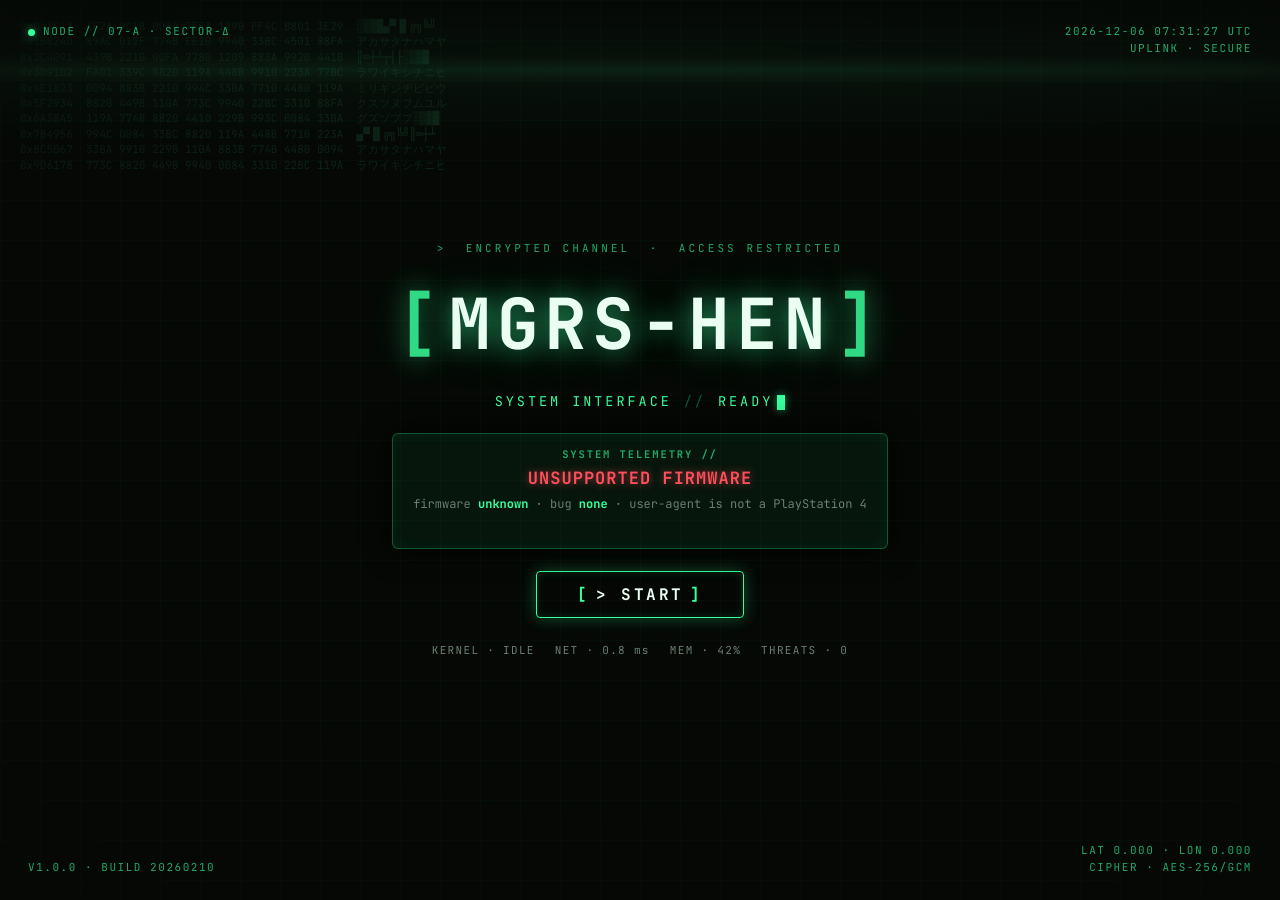
==== src/index.html @ e6a0a809 "Refine Cyberpunk Hacker UI with Hex Dump background, RGB glitch, and breach transition" ====
<!DOCTYPE html>
<html lang="en" manifest="cache.appcache">
<head>
<meta charset="utf-8">
<meta name="viewport" content="width=device-width,initial-scale=1">
<meta name="description" content="MGRS-HEN offline PS4 WebKit firmware detector and self-hosted exploit console.">
<title>MGRS-HEN // SYSTEM INTERFACE</title>
<link rel="stylesheet" href="theme.css">
</head>
<body>

<!-- CRT Visual Overlays & Hex Dump Memory Background -->
<div class="crt-root" aria-hidden="true">
  <pre class="crt-hex" id="crt-hex-bg">0x0A3F12  4F2A 9C1B 0084 7FEA 1290 FF4C B801 3E29  ░▒▓█▄▀▐▌╔╗╚╝
0x1B8240  89AC 012F 774B EE10 9940 33BC 4501 88FA  アカサタナハマヤ
0x2C4091  439B 2210 00FA 7780 1209 883A 9920 441B  ║═┼┴┬┤├░▒▓█
0x3D9102  FA01 339C 8820 119A 448B 9910 223A 77BC  ラワイキシチニヒ
0x4E1823  0094 883B 2210 994C 33BA 7710 4480 119A  ミリギジヂビピウ
0x5F2934  8820 449B 110A 773C 9940 22BC 3310 88FA  クスツヌフムユル
0x6A3845  119A 774B 8820 4410 229B 993C 0084 33BA  グズヅブプ░▒▓█
0x7B4956  994C 0084 33BC 8820 119A 448B 7710 223A  ▄▀▐▌╔╗╚╝║═┼┴
0x8C5067  33BA 9910 229B 110A 883B 774B 4480 0094  アカサタナハマヤ
0x9D6178  773C 8820 449B 9940 0084 3310 22BC 119A  ラワイキシチニヒ</pre>
  <div class="crt-grid"></div>
  <div class="crt-scanlines"></div>
  <div class="crt-sweep"></div>
  <div class="crt-vignette"></div>
  <div class="crt-flicker"></div>
</div>

<!-- 4-Corner Tactical HUD -->
<div class="landing-corner tl" aria-hidden="true">
  <span class="dot-indicator"></span>
  <span>NODE // 07-A &middot; SECTOR-&Delta;</span>
</div>
<div class="landing-corner tr" id="hud-clock" aria-hidden="true">
  <span>UTC TIME &middot; SYNCING...</span><br>
  <span>UPLINK &middot; SECURE</span>
</div>
<div class="landing-corner bl" aria-hidden="true">
  <span>v1.0.0 &middot; BUILD 20260210</span>
</div>
<div class="landing-corner br" aria-hidden="true">
  <span>LAT 0.000 &middot; LON 0.000</span><br>
  <span>CIPHER &middot; AES-256/GCM</span>
</div>

<!-- Stage 1: Landing Hero Screen -->
<main id="wrap" class="landing-container">
  <div class="landing-tag" aria-hidden="true">&gt;&nbsp; ENCRYPTED CHANNEL &nbsp;&middot;&nbsp; ACCESS RESTRICTED</div>
  
  <h1 id="brand" class="landing-title" data-glitch="[MGRS-HEN]">
    <span class="brace">[</span>MGRS-HEN<span class="brace">]</span>
  </h1>
  
  <div class="landing-subtitle" aria-hidden="true">
    <span>SYSTEM INTERFACE</span>
    <span class="divider">//</span>
    <span>READY<span class="blink-cursor"></span></span>
  </div>
  
  <div class="status-card" aria-label="Firmware and Cache Status">
    <div class="status-label">SYSTEM TELEMETRY //</div>
    <div id="state">detecting firmware...</div>
    <div id="det" class="diagnostic-line"></div>
    <div id="cache" class="cache-line"></div>
  </div>

  <button id="start-btn" class="landing-cta" aria-label="Start MGRS-HEN System">
    <span class="bracket">[</span>&gt;&nbsp;START<span class="bracket">]</span>
  </button>

  <div class="landing-telemetry" aria-hidden="true">
    <span>KERNEL &middot; IDLE</span>
    <span>NET &middot; 0.8 ms</span>
    <span>MEM &middot; 42%</span>
    <span>THREATS &middot; 0</span>
  </div>
</main>

<!-- Stage 1.5: Glitch Breach Transition View -->
<div id="transition-view" class="transition-root" aria-hidden="true">
  <div class="transition-title">BREACHING KERNEL...</div>
  <div class="transition-progress-box">
    <div id="transition-bar" class="transition-progress-fill"></div>
  </div>
  <div class="transition-log" id="transition-text">INITIALIZING MEMORY PRIMITIVES...</div>
</div>

<script>
// Tactical HUD Clock
(function() {
  var clockEl = document.getElementById("hud-clock");
  if (!clockEl) return;
  function updateClock() {
    var now = new Date();
    var utc = now.toISOString().replace("T", " ").slice(0, 19) + " UTC";
    clockEl.innerHTML = "<span>" + utc + "</span><br><span>UPLINK &middot; SECURE</span>";
  }
  updateClock();
  setInterval(updateClock, 1000);
})();
</script>

<script>
(function () {
    var stateEl = document.getElementById("state");
    var detEl = document.getElementById("det");
    var cacheEl = document.getElementById("cache");
    var startBtn = document.getElementById("start-btn");
    var wrapEl = document.getElementById("wrap");
    var transitionView = document.getElementById("transition-view");
    var transitionBar = document.getElementById("transition-bar");
    var transitionText = document.getElementById("transition-text");

    function setState(t, c) { stateEl.textContent = t; stateEl.className = c || ""; }
    function setCache(t, ok) { cacheEl.textContent = t; cacheEl.className = ok ? "cacheok" : ""; }
    var params = new URLSearchParams(location.search);

    var key = null, fwnum = null;
    var m = /PlayStation\s+4[\/ ](\d+)\.(\d+)/.exec(navigator.userAgent);
    if (m) {
        var minor = parseInt(m[2], 16);
        var ms = minor.toString(16);
        if (ms.length < 2) ms = "0" + ms;
        key = m[1] + "." + ms;
        fwnum = parseInt(m[1], 10) * 100 + parseInt(ms, 10);
    }
    var bug = null, why = "";
    var forced = params.get("bug");
    if (forced === "lapse" || forced === "poops") {
        bug = forced; why = "forced via ?bug=" + forced;
    } else if (!key) {
        why = "user-agent is not a PlayStation 4";
    } else if (fwnum <= 1202) {
        bug = "lapse"; why = key + " <= 12.02";
    } else if (fwnum >= 1250) {
        bug = "poops"; why = key + " >= 12.50";
    } else {
        why = key + " -- no working bug (lapse ends at 12.02, poops needs 12.50)";
    }
    detEl.innerHTML = "firmware <b>" + (key || "unknown") + "</b>"
        + " &middot; bug <b>" + (bug || "none") + "</b> &middot; " + why;

    if (!bug) { setState("UNSUPPORTED FIRMWARE", "bad"); return; }

    var target = (bug === "lapse" ? "run_lapse.html" : "run_poops.html")
        + location.search;

    var launched = false;
    function go() { 
        if (launched) return;
        launched = true;
        
        // Show Cyber Breach Transition
        if (wrapEl) {
            wrapEl.style.opacity = "0";
            wrapEl.style.filter = "blur(8px)";
        }
        if (transitionView) {
            transitionView.style.display = "flex";
            var pct = 0;
            var tid = setInterval(function() {
                pct += 20;
                if (transitionBar) transitionBar.style.width = pct + "%";
                if (pct >= 100) {
                    clearInterval(tid);
                    location.replace(target);
                }
            }, 80);
        } else {
            location.replace(target);
        }
    }

    function waitForTap(msg, action) {
        setState(msg, "warn");
        function fire() {
            window.removeEventListener("click", fire);
            window.removeEventListener("keydown", fire);
            if (startBtn) startBtn.removeEventListener("click", fire);
            action();
        }
        window.addEventListener("click", fire);
        window.addEventListener("keydown", fire);
        if (startBtn) startBtn.addEventListener("click", fire);
    }

    // Connect START CTA button
    if (startBtn) {
        startBtn.addEventListener("click", function () {
            go();
        });
    }

    var ac = window.applicationCache;
    if (!ac || !document.documentElement.hasAttribute("manifest")) {
        setState("SYSTEM READY -- PRESS START", "ok");
    } else if (!navigator.onLine) {
        setCache("offline -- from cache", true);
        setState("SYSTEM READY -- PRESS START", "ok");
    } else if (ac.status === ac.IDLE) {
        setCache("cached", true);
        setState("SYSTEM READY -- PRESS START", "ok");
    } else if (ac.status === ac.UPDATEREADY) {
        try { ac.swapCache(); } catch (e) {}
        setCache("update downloaded", true);
        waitForTap("UPDATE READY -- PRESS START OR X TO RELOAD",
                   function () { location.reload(); });
    } else {
        setCache("checking cache...");
        ac.addEventListener("downloading",
            function () { setCache("caching for offline (first run)..."); }, false);
        ac.addEventListener("progress", function (e) {
            if (e && e.total)
                setCache("caching " + Math.round((e.loaded / e.total) * 100) + "%");
        }, false);

        ac.addEventListener("cached", function () {
            setCache("cached for offline use", true);
            waitForTap("CACHED (first run) -- PRESS START OR X TO RUN", go);
        }, false);
        ac.addEventListener("updateready", function () {
            try { ac.swapCache(); } catch (e) {}
            setCache("update downloaded", true);
            waitForTap("UPDATE READY -- PRESS START OR X TO RELOAD",
                       function () { location.reload(); });
        }, false);

        ac.addEventListener("noupdate", function () {
            setCache("cached -- offline ready", true);
            setState("SYSTEM READY -- PRESS START", "ok");
        }, false);
        ac.addEventListener("error", function () {
            setCache("cache unavailable");
            waitForTap("CACHE FAILED -- PRESS START OR X TO RUN ANYWAY", go);
        }, false);
        ac.addEventListener("obsolete", function () {
            setCache("cache obsolete");
            waitForTap("CACHE OBSOLETE -- PRESS START OR X TO RUN", go);
        }, false);
    }
})();
</script>
</body>
</html>
---- src/theme.css ----
@font-face {
  font-family: 'JetBrains Mono';
  src: url('fonts/JetBrainsMono-Regular.ttf') format('truetype');
  font-weight: 400;
  font-style: normal;
  font-display: swap;
}

@font-face {
  font-family: 'JetBrains Mono';
  src: url('fonts/JetBrainsMono-Bold.ttf') format('truetype');
  font-weight: 700;
  font-style: normal;
  font-display: swap;
}

:root {
  --mgrs-bg: #050805;
  --mgrs-bg-deep: #020402;
  --mgrs-green: #38ff9c;
  --mgrs-green-dim: #22a866;
  --mgrs-green-soft: #0e5a35;
  --mgrs-green-glow: rgba(56, 255, 156, 0.55);
  --mgrs-white: #eafff2;
  --mgrs-gray: #6b7f72;
  --mgrs-red: #ff4e5b;
  --mgrs-yellow: #ffbd2e;
  
  --font-mono: 'JetBrains Mono', Consolas, 'Courier New', monospace;
  
  --status-success: var(--mgrs-green);
  --status-warning: var(--mgrs-yellow);
  --status-error: var(--mgrs-red);
}

* {
  box-sizing: border-box;
  margin: 0;
  padding: 0;
}

html, body {
  width: 100%;
  height: 100%;
  margin: 0;
  padding: 0;
  background: var(--mgrs-bg);
  color: var(--mgrs-green);
  font-family: var(--font-mono);
  -webkit-font-smoothing: antialiased;
  text-rendering: geometricPrecision;
  overflow: hidden;
  cursor: crosshair;
}

body {
  display: flex;
  align-items: center;
  justify-content: center;
  position: relative;
}

::selection {
  background: var(--mgrs-green);
  color: var(--mgrs-bg-deep);
}

/* ============================================================
   CRT OVERLAYS & BACKGROUND HEX GRID
   ============================================================ */

.crt-root {
  position: fixed;
  inset: 0;
  pointer-events: none;
  z-index: 50;
  mix-blend-mode: screen;
}

.crt-hex {
  position: absolute;
  inset: 0;
  font-family: var(--font-mono);
  font-size: 11px;
  line-height: 1.4;
  color: var(--mgrs-green);
  opacity: 0.13;
  overflow: hidden;
  user-select: none;
  padding: 20px;
  margin: 0;
  white-space: pre-wrap;
  word-break: break-all;
}

.crt-grid {
  position: absolute;
  inset: 0;
  background-image: 
    linear-gradient(to right, rgba(56, 255, 156, 0.04) 1px, transparent 1px),
    linear-gradient(to bottom, rgba(56, 255, 156, 0.04) 1px, transparent 1px);
  background-size: 40px 40px;
  opacity: 0.6;
}

.crt-scanlines {
  position: absolute;
  inset: 0;
  background: repeating-linear-gradient(
    to bottom,
    rgba(0, 0, 0, 0) 0px,
    rgba(0, 0, 0, 0) 2px,
    rgba(0, 0, 0, 0.35) 3px,
    rgba(0, 0, 0, 0) 4px
  );
  opacity: 0.55;
  mix-blend-mode: multiply;
}

.crt-sweep {
  position: absolute;
  left: 0;
  right: 0;
  height: 140px;
  background: linear-gradient(
    to bottom,
    transparent 0%,
    rgba(56, 255, 156, 0.05) 40%,
    rgba(56, 255, 156, 0.18) 50%,
    rgba(56, 255, 156, 0.05) 60%,
    transparent 100%
  );
  animation: crt-sweep 8s linear infinite;
  opacity: 0.7;
}

@keyframes crt-sweep {
  0% { transform: translateY(-160px); }
  100% { transform: translateY(100vh); }
}

.crt-vignette {
  position: absolute;
  inset: 0;
  background: radial-gradient(
    ellipse at center,
    transparent 45%,
    rgba(0, 0, 0, 0.55) 90%,
    rgba(0, 0, 0, 0.85) 100%
  );
  mix-blend-mode: multiply;
}

.crt-flicker {
  position: absolute;
  inset: 0;
  background: rgba(56, 255, 156, 0.015);
  opacity: 0;
  animation: crt-flicker 0.15s infinite;
}

@keyframes crt-flicker {
  0%, 100% { opacity: 0; }
  50% { opacity: 0.35; }
}

/* ============================================================
   4-CORNER TACTICAL HUD
   ============================================================ */

.landing-corner {
  position: fixed;
  font-size: 11px;
  letter-spacing: 0.14em;
  color: var(--mgrs-green-dim);
  text-transform: uppercase;
  z-index: 20;
  user-select: none;
  line-height: 1.5;
}

.landing-corner.tl {
  top: 24px;
  left: 28px;
  display: flex;
  align-items: center;
  gap: 8px;
}

.landing-corner.tr {
  top: 24px;
  right: 28px;
  text-align: right;
}

.landing-corner.bl {
  bottom: 24px;
  left: 28px;
}

.landing-corner.br {
  bottom: 24px;
  right: 28px;
  text-align: right;
}

.dot-indicator {
  width: 7px;
  height: 7px;
  border-radius: 50%;
  background: var(--mgrs-green);
  box-shadow: 0 0 8px var(--mgrs-green-glow);
  display: inline-block;
  animation: pulse-dot 2s ease-in-out infinite;
}

@keyframes pulse-dot {
  0%, 100% { opacity: 1; transform: scale(1); }
  50% { opacity: 0.4; transform: scale(0.85); }
}

/* ============================================================
   STAGE 1: LANDING HERO VIEW
   ============================================================ */

.landing-container {
  position: relative;
  z-index: 10;
  display: flex;
  flex-direction: column;
  align-items: center;
  justify-content: center;
  gap: 22px;
  text-align: center;
  max-width: 760px;
  padding: 30px 20px;
  transition: opacity 0.35s ease, filter 0.35s ease;
}

.landing-tag {
  font-size: 11px;
  letter-spacing: 0.28em;
  color: var(--mgrs-green-dim);
  text-transform: uppercase;
}

.landing-title {
  font-size: clamp(2.4rem, 6.5vw, 4.4rem);
  font-weight: 800;
  letter-spacing: 0.08em;
  color: var(--mgrs-white);
  text-shadow: 0 0 24px var(--mgrs-green-glow), 0 0 48px rgba(56, 255, 156, 0.25);
  margin: 0;
  position: relative;
  user-select: none;
}

.landing-title .brace {
  color: var(--mgrs-green);
  opacity: 0.85;
  margin: 0 4px;
}

/* Glitch animation layers */
.landing-title::before, .landing-title::after {
  content: attr(data-glitch);
  position: absolute;
  top: 0;
  left: 0;
  right: 0;
  overflow: hidden;
  clip: rect(0, 900px, 0, 0);
}

.landing-title::before {
  left: -2px;
  text-shadow: 2px 0 var(--mgrs-red);
  animation: glitch-anim-1 3.5s infinite linear alternate-reverse;
}

.landing-title::after {
  left: 2px;
  text-shadow: -2px 0 var(--mgrs-green);
  animation: glitch-anim-2 2.8s infinite linear alternate-reverse;
}

@keyframes glitch-anim-1 {
  0% { clip: rect(20px, 9999px, 35px, 0); transform: skew(0.3deg); }
  10% { clip: rect(65px, 9999px, 80px, 0); transform: skew(0.6deg); }
  20% { clip: rect(10px, 9999px, 25px, 0); transform: skew(0.1deg); }
  30% { clip: rect(0, 0, 0, 0); }
  100% { clip: rect(0, 0, 0, 0); }
}

@keyframes glitch-anim-2 {
  0% { clip: rect(0, 0, 0, 0); }
  70% { clip: rect(0, 0, 0, 0); }
  80% { clip: rect(40px, 9999px, 60px, 0); transform: skew(-0.4deg); }
  90% { clip: rect(15px, 9999px, 30px, 0); transform: skew(-0.2deg); }
  100% { clip: rect(75px, 9999px, 95px, 0); transform: skew(-0.5deg); }
}

.landing-subtitle {
  display: flex;
  align-items: center;
  gap: 12px;
  font-size: 13.5px;
  letter-spacing: 0.22em;
  color: var(--mgrs-green);
  text-transform: uppercase;
}

.landing-subtitle .divider {
  color: var(--mgrs-green-soft);
}

.blink-cursor {
  display: inline-block;
  width: 8px;
  height: 15px;
  background: var(--mgrs-green);
  box-shadow: 0 0 8px var(--mgrs-green-glow);
  margin-left: 4px;
  vertical-align: middle;
  animation: blink 1s steps(1) infinite;
}

@keyframes blink {
  0%, 50% { opacity: 1; }
  51%, 100% { opacity: 0; }
}

/* Status Card */
.status-card {
  width: 100%;
  max-width: 580px;
  background: rgba(14, 90, 53, 0.18);
  border: 1px solid rgba(56, 255, 156, 0.28);
  border-radius: 6px;
  padding: 14px 20px;
  display: flex;
  flex-direction: column;
  gap: 6px;
  text-align: center;
  backdrop-filter: blur(6px);
  box-shadow: 0 0 30px rgba(0, 0, 0, 0.85), inset 0 0 15px rgba(56, 255, 156, 0.06);
}

.status-label {
  font-size: 10.5px;
  letter-spacing: 0.18em;
  color: var(--mgrs-green-dim);
  font-weight: 700;
}

#state {
  font-size: 17px;
  font-weight: 700;
  color: var(--mgrs-white);
  letter-spacing: 0.06em;
  text-shadow: 0 0 8px var(--mgrs-green-glow);
}

#state.ok { color: var(--status-success) !important; }
#state.warn { color: var(--status-warning) !important; text-shadow: 0 0 8px rgba(255, 189, 46, 0.6); }
#state.bad { color: var(--status-error) !important; text-shadow: 0 0 8px rgba(255, 78, 91, 0.6); }

.diagnostic-line {
  color: var(--mgrs-gray);
  font-size: 12px;
}

.diagnostic-line b {
  color: var(--mgrs-green);
  font-weight: 700;
}

.cache-line {
  min-height: 16px;
  color: var(--mgrs-green-dim);
  font-size: 11.5px;
}

.cache-line.cacheok {
  color: var(--status-success);
  font-weight: 600;
}

/* START CTA Button */
.landing-cta {
  background: rgba(5, 8, 5, 0.85);
  color: var(--mgrs-white);
  border: 1px solid var(--mgrs-green);
  padding: 12px 40px;
  font-family: var(--font-mono);
  font-size: 16px;
  font-weight: 700;
  letter-spacing: 0.16em;
  cursor: pointer;
  border-radius: 4px;
  outline: none;
  box-shadow: 0 0 16px rgba(56, 255, 156, 0.3), inset 0 0 10px rgba(56, 255, 156, 0.15);
  transition: all 0.2s ease;
  display: inline-flex;
  align-items: center;
  gap: 6px;
  user-select: none;
}

.landing-cta:hover, .landing-cta:focus {
  background: var(--mgrs-green);
  color: var(--mgrs-bg-deep);
  box-shadow: 0 0 35px var(--mgrs-green-glow), inset 0 0 15px rgba(255, 255, 255, 0.6);
  transform: translateY(-1px);
}

.landing-cta:active {
  transform: translateY(1px);
}

.landing-cta .bracket {
  color: var(--mgrs-green);
}

.landing-cta:hover .bracket {
  color: var(--mgrs-bg-deep);
}

.landing-telemetry {
  display: flex;
  gap: 20px;
  font-size: 11px;
  letter-spacing: 0.12em;
  color: var(--mgrs-gray);
  margin-top: 4px;
}

/* ============================================================
   STAGE 1.5: GLITCH BREACH TRANSITION VIEW
   ============================================================ */

.transition-root {
  position: fixed;
  inset: 0;
  z-index: 40;
  display: none;
  flex-direction: column;
  align-items: center;
  justify-content: center;
  background: var(--mgrs-bg);
  gap: 16px;
}

.transition-title {
  font-size: 24px;
  font-weight: 800;
  letter-spacing: 0.14em;
  color: var(--mgrs-white);
  text-shadow: 0 0 12px var(--mgrs-green-glow);
  animation: glitch-text 0.15s infinite;
}

@keyframes glitch-text {
  0% { transform: translate(0); }
  25% { transform: translate(-2px, 1px); }
  50% { transform: translate(2px, -1px); }
  75% { transform: translate(-1px, -1px); }
  100% { transform: translate(0); }
}

.transition-progress-box {
  width: 320px;
  height: 6px;
  background: rgba(14, 90, 53, 0.3);
  border: 1px solid rgba(56, 255, 156, 0.4);
  border-radius: 3px;
  overflow: hidden;
}

.transition-progress-fill {
  height: 100%;
  width: 0%;
  background: var(--mgrs-green);
  box-shadow: 0 0 10px var(--mgrs-green-glow);
  transition: width 0.1s linear;
}

.transition-log {
  font-size: 12px;
  letter-spacing: 0.1em;
  color: var(--mgrs-green);
}

/* ============================================================
   STAGE 2: TERMINAL EXECUTION VIEW
   ============================================================ */

.terminal-root {
  position: relative;
  z-index: 10;
  width: 100%;
  max-width: 880px;
  height: 90vh;
  max-height: 660px;
  padding: 16px;
  display: flex;
  flex-direction: column;
}

.terminal-window {
  width: 100%;
  height: 100%;
  background: rgba(5, 8, 5, 0.95);
  border: 1px solid rgba(56, 255, 156, 0.35);
  border-radius: 8px;
  box-shadow: 0 25px 70px rgba(0, 0, 0, 0.95), 0 0 40px rgba(56, 255, 156, 0.15);
  display: flex;
  flex-direction: column;
  overflow: hidden;
}

.terminal-header {
  background: rgba(14, 90, 53, 0.22);
  border-bottom: 1px solid rgba(56, 255, 156, 0.25);
  padding: 10px 18px;
  display: flex;
  align-items: center;
  justify-content: space-between;
  font-size: 11px;
  letter-spacing: 0.1em;
  color: var(--mgrs-green);
  user-select: none;
}

.terminal-header .title {
  display: flex;
  align-items: center;
  gap: 8px;
  font-weight: 700;
}

.terminal-header .meta {
  display: flex;
  gap: 14px;
  color: var(--mgrs-green-dim);
}

.terminal-body {
  flex: 1;
  min-height: 0;
  padding: 18px 22px;
  display: flex;
  flex-direction: column;
  gap: 12px;
}

.chain-info {
  display: flex;
  flex-direction: column;
  gap: 3px;
  font-size: 13px;
  color: var(--mgrs-green-dim);
}

.chain-heading {
  color: var(--mgrs-white);
  font-weight: 700;
  font-size: 14px;
  letter-spacing: 0.06em;
  text-shadow: 0 0 6px var(--mgrs-green-glow);
}

#out {
  flex: 1;
  min-height: 200px;
  overflow-y: auto;
  white-space: pre-wrap;
  word-break: break-all;
  padding: 14px 16px;
  background: rgba(2, 4, 2, 0.9);
  border: 1px solid rgba(56, 255, 156, 0.22);
  border-radius: 4px;
  color: var(--mgrs-green);
  font-family: var(--font-mono);
  font-size: 12.5px;
  line-height: 1.55;
  scrollbar-width: thin;
  scrollbar-color: var(--mgrs-green-soft) transparent;
}

#out::-webkit-scrollbar {
  width: 6px;
}

#out::-webkit-scrollbar-thumb {
  background: var(--mgrs-green-soft);
  border-radius: 3px;
}

.terminal-footer {
  background: rgba(2, 4, 2, 0.96);
  border-top: 1px solid rgba(56, 255, 156, 0.2);
  padding: 8px 18px;
  display: flex;
  align-items: center;
  justify-content: space-between;
  font-size: 10.5px;
  letter-spacing: 0.1em;
  color: var(--mgrs-green-dim);
}

.terminal-footer .left, .terminal-footer .right {
  display: flex;
  gap: 12px;
}

.terminal-footer .online-dot {
  color: var(--mgrs-green);
  font-weight: 700;
}

/* ============================================================
   RESPONSIVE RULES
   ============================================================ */

@media (max-width: 768px) {
  .landing-title { font-size: 36px; }
  .landing-corner { font-size: 9.5px; }
  .landing-corner.tl { top: 14px; left: 14px; }
  .landing-corner.tr { top: 14px; right: 14px; }
  .landing-corner.bl { bottom: 14px; left: 14px; }
  .landing-corner.br { bottom: 14px; right: 14px; }
  .landing-telemetry { flex-wrap: wrap; justify-content: center; gap: 10px; }
  .terminal-root { padding: 8px; height: 96vh; }
}

@media (max-width: 375px) {
  .landing-title { font-size: 26px; }
  .landing-subtitle { font-size: 11px; }
  .landing-corner { display: none; }
  #state { font-size: 14px; }
}
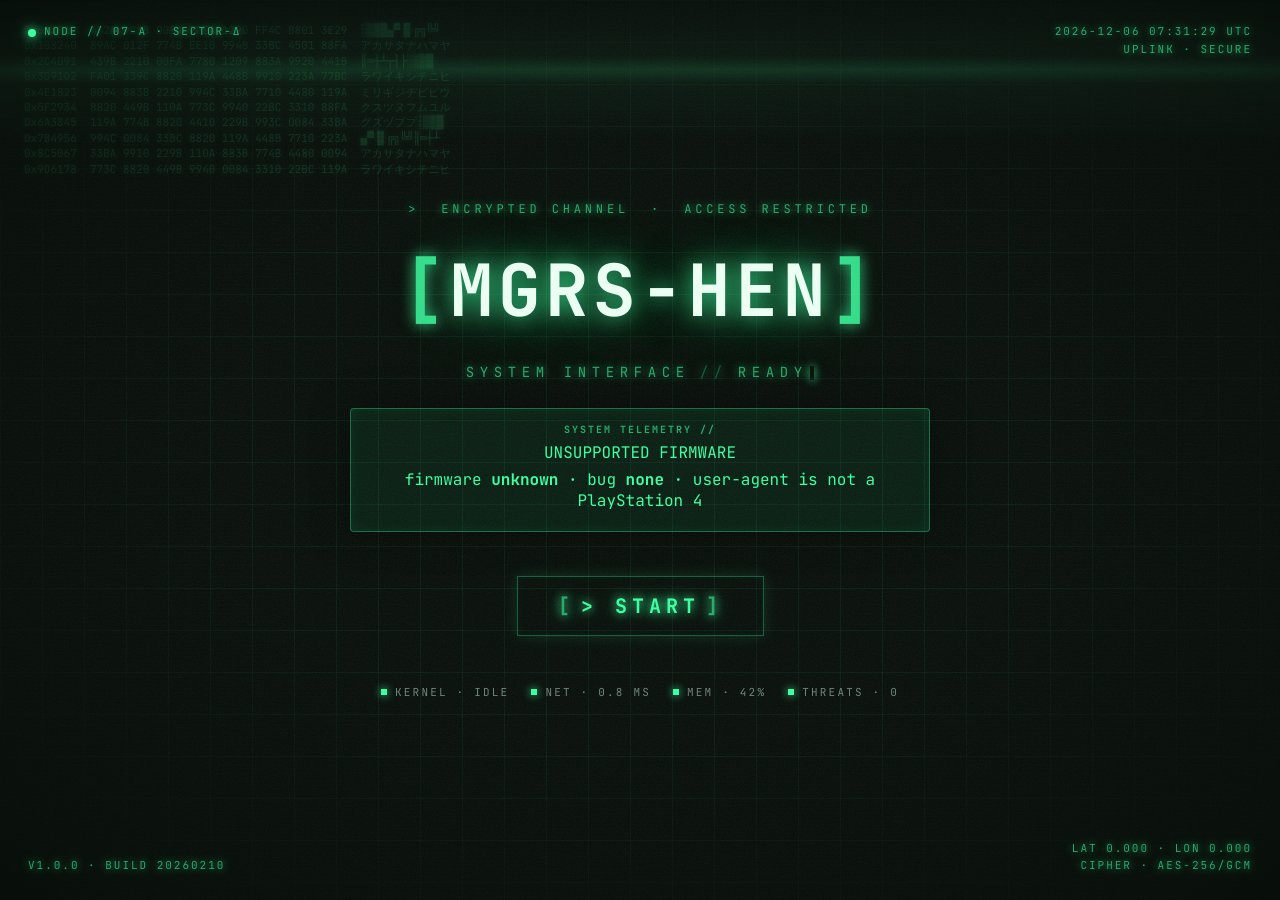
==== commit 4c3dfe41: "Supercharge CRT phosphor neon glow, text-shadow bloom, and film grain noise" ====
--- a/src/index.html
+++ b/src/index.html
@@ -9,7 +9,7 @@
 </head>
 <body>
 
-<!-- CRT Visual Overlays & Hex Dump Memory Background -->
+<!-- CRT Visual Overlays, Hex Dump Memory Background & Film Grain Noise -->
 <div class="crt-root" aria-hidden="true">
   <pre class="crt-hex" id="crt-hex-bg">0x0A3F12  4F2A 9C1B 0084 7FEA 1290 FF4C B801 3E29  ░▒▓█▄▀▐▌╔╗╚╝
 0x1B8240  89AC 012F 774B EE10 9940 33BC 4501 88FA  アカサタナハマヤ
@@ -25,12 +25,13 @@
   <div class="crt-scanlines"></div>
   <div class="crt-sweep"></div>
   <div class="crt-vignette"></div>
+  <div class="crt-noise"></div>
   <div class="crt-flicker"></div>
 </div>
 
 <!-- 4-Corner Tactical HUD -->
 <div class="landing-corner tl" aria-hidden="true">
-  <span class="dot-indicator"></span>
+  <span class="dot"></span>
   <span>NODE // 07-A &middot; SECTOR-&Delta;</span>
 </div>
 <div class="landing-corner tr" id="hud-clock" aria-hidden="true">
@@ -46,7 +47,7 @@
 </div>
 
 <!-- Stage 1: Landing Hero Screen -->
-<main id="wrap" class="landing-container">
+<main id="wrap" class="landing">
   <div class="landing-tag" aria-hidden="true">&gt;&nbsp; ENCRYPTED CHANNEL &nbsp;&middot;&nbsp; ACCESS RESTRICTED</div>
   
   <h1 id="brand" class="landing-title" data-glitch="[MGRS-HEN]">
@@ -56,7 +57,7 @@
   <div class="landing-subtitle" aria-hidden="true">
     <span>SYSTEM INTERFACE</span>
     <span class="divider">//</span>
-    <span>READY<span class="blink-cursor"></span></span>
+    <span>READY<span class="blink">_</span></span>
   </div>
   
   <div class="status-card" aria-label="Firmware and Cache Status">
@@ -70,7 +71,7 @@
     <span class="bracket">[</span>&gt;&nbsp;START<span class="bracket">]</span>
   </button>
 
-  <div class="landing-telemetry" aria-hidden="true">
+  <div class="landing-status" aria-hidden="true">
     <span>KERNEL &middot; IDLE</span>
     <span>NET &middot; 0.8 ms</span>
     <span>MEM &middot; 42%</span>
@@ -78,13 +79,9 @@
   </div>
 </main>
 
-<!-- Stage 1.5: Glitch Breach Transition View -->
+<!-- Stage 2: Hacker Transition -->
 <div id="transition-view" class="transition-root" aria-hidden="true">
-  <div class="transition-title">BREACHING KERNEL...</div>
-  <div class="transition-progress-box">
-    <div id="transition-bar" class="transition-progress-fill"></div>
-  </div>
-  <div class="transition-log" id="transition-text">INITIALIZING MEMORY PRIMITIVES...</div>
+  <div class="transition-logs" id="transition-logs"></div>
 </div>
 
 <script>
@@ -110,8 +107,7 @@
     var startBtn = document.getElementById("start-btn");
     var wrapEl = document.getElementById("wrap");
     var transitionView = document.getElementById("transition-view");
-    var transitionBar = document.getElementById("transition-bar");
-    var transitionText = document.getElementById("transition-text");
+    var transitionLogs = document.getElementById("transition-logs");
 
     function setState(t, c) { stateEl.textContent = t; stateEl.className = c || ""; }
     function setCache(t, ok) { cacheEl.textContent = t; cacheEl.className = ok ? "cacheok" : ""; }
@@ -148,26 +144,43 @@
         + location.search;
 
     var launched = false;
+    var TRANS_LOGS = [
+        { text: "BREACHING KERNEL MEMORY...", delay: 140, status: "OK" },
+        { text: "CORRUPTING JSARRAY BUFFER (CVE-2024-X)...", delay: 180, status: "OK" },
+        { text: "MAPPING RWX HEAP AT 0x00007FFFFFE00000...", delay: 240, status: "DONE" },
+        { text: "DISABLING KERNEL WRITE PROTECTION (CR0)...", delay: 200, status: "OK" },
+        { text: "INJECTING KERNEL PAYLOAD (payload.bin)...", delay: 260, status: "LOADED" },
+        { text: "ESTABLISHING RPC ROOT SHELL...", delay: 180, status: "ESTABLISHED" }
+    ];
+
     function go() { 
         if (launched) return;
         launched = true;
         
-        // Show Cyber Breach Transition
         if (wrapEl) {
             wrapEl.style.opacity = "0";
             wrapEl.style.filter = "blur(8px)";
+            wrapEl.style.transition = "opacity 0.4s ease, filter 0.4s ease";
         }
-        if (transitionView) {
+        if (transitionView && transitionLogs) {
             transitionView.style.display = "flex";
-            var pct = 0;
-            var tid = setInterval(function() {
-                pct += 20;
-                if (transitionBar) transitionBar.style.width = pct + "%";
-                if (pct >= 100) {
-                    clearInterval(tid);
-                    location.replace(target);
+            var idx = 0;
+            function printT() {
+                if (idx < TRANS_LOGS.length) {
+                    var l = TRANS_LOGS[idx];
+                    var div = document.createElement("div");
+                    div.className = "transition-log-line";
+                    div.innerHTML = "<span>&gt; " + l.text + " </span><span class='status'>[" + l.status + "]</span>";
+                    transitionLogs.appendChild(div);
+                    idx++;
+                    setTimeout(printT, l.delay);
+                } else {
+                    setTimeout(function() {
+                        location.replace(target);
+                    }, 350);
                 }
-            }, 80);
+            }
+            printT();
         } else {
             location.replace(target);
         }
@@ -186,7 +199,6 @@
         if (startBtn) startBtn.addEventListener("click", fire);
     }
 
-    // Connect START CTA button
     if (startBtn) {
         startBtn.addEventListener("click", function () {
             go();
--- a/src/theme.css
+++ b/src/theme.css
@@ -20,17 +20,11 @@
   --mgrs-green: #38ff9c;
   --mgrs-green-dim: #22a866;
   --mgrs-green-soft: #0e5a35;
-  --mgrs-green-glow: rgba(56, 255, 156, 0.55);
+  --mgrs-green-glow: rgba(56, 255, 156, 0.65);
   --mgrs-white: #eafff2;
   --mgrs-gray: #6b7f72;
   --mgrs-red: #ff4e5b;
-  --mgrs-yellow: #ffbd2e;
-  
-  --font-mono: 'JetBrains Mono', Consolas, 'Courier New', monospace;
-  
-  --status-success: var(--mgrs-green);
-  --status-warning: var(--mgrs-yellow);
-  --status-error: var(--mgrs-red);
+  --mgrs-font-mono: "JetBrains Mono", ui-monospace, Menlo, Monaco, Consolas, monospace;
 }
 
 * {
@@ -40,67 +34,59 @@
 }
 
 html, body {
+  height: 100%;
   width: 100%;
-  height: 100%;
   margin: 0;
   padding: 0;
   background: var(--mgrs-bg);
   color: var(--mgrs-green);
-  font-family: var(--font-mono);
+  font-family: var(--mgrs-font-mono);
   -webkit-font-smoothing: antialiased;
   text-rendering: geometricPrecision;
   overflow: hidden;
   cursor: crosshair;
 }
 
-body {
-  display: flex;
-  align-items: center;
-  justify-content: center;
-  position: relative;
-}
-
 ::selection {
   background: var(--mgrs-green);
   color: var(--mgrs-bg-deep);
 }
 
-/* ============================================================
-   CRT OVERLAYS & BACKGROUND HEX GRID
-   ============================================================ */
-
+/* CRT EFFECTS OVERLAY & NEON PHOSPHOR BLOOM */
 .crt-root {
   position: fixed;
   inset: 0;
   pointer-events: none;
-  z-index: 50;
+  z-index: 60;
   mix-blend-mode: screen;
 }
 
 .crt-hex {
   position: absolute;
   inset: 0;
-  font-family: var(--font-mono);
+  font-family: var(--mgrs-font-mono);
   font-size: 11px;
   line-height: 1.4;
   color: var(--mgrs-green);
-  opacity: 0.13;
+  opacity: 0.16;
   overflow: hidden;
   user-select: none;
-  padding: 20px;
+  padding: 24px;
   margin: 0;
   white-space: pre-wrap;
   word-break: break-all;
+  text-shadow: 0 0 6px var(--mgrs-green-glow);
 }
 
 .crt-grid {
   position: absolute;
   inset: 0;
-  background-image: 
-    linear-gradient(to right, rgba(56, 255, 156, 0.04) 1px, transparent 1px),
-    linear-gradient(to bottom, rgba(56, 255, 156, 0.04) 1px, transparent 1px);
-  background-size: 40px 40px;
-  opacity: 0.6;
+  background-image:
+    linear-gradient(rgba(56, 255, 156, 0.06) 1px, transparent 1px),
+    linear-gradient(90deg, rgba(56, 255, 156, 0.06) 1px, transparent 1px);
+  background-size: 42px 42px;
+  mask-image: radial-gradient(ellipse at center, black 45%, transparent 85%);
+  -webkit-mask-image: radial-gradient(ellipse at center, black 45%, transparent 85%);
 }
 
 .crt-scanlines {
@@ -125,17 +111,17 @@
   background: linear-gradient(
     to bottom,
     transparent 0%,
-    rgba(56, 255, 156, 0.05) 40%,
-    rgba(56, 255, 156, 0.18) 50%,
-    rgba(56, 255, 156, 0.05) 60%,
+    rgba(56, 255, 156, 0.06) 40%,
+    rgba(56, 255, 156, 0.22) 50%,
+    rgba(56, 255, 156, 0.06) 60%,
     transparent 100%
   );
   animation: crt-sweep 8s linear infinite;
-  opacity: 0.7;
+  opacity: 0.8;
 }
 
 @keyframes crt-sweep {
-  0% { transform: translateY(-160px); }
+  0% { transform: translateY(-140px); }
   100% { transform: translateY(100vh); }
 }
 
@@ -151,32 +137,65 @@
   mix-blend-mode: multiply;
 }
 
+.crt-noise {
+  position: absolute;
+  inset: -50%;
+  background-image: url("data:image/svg+xml;utf8,<svg xmlns='http://www.w3.org/2000/svg' width='160' height='160'><filter id='n'><feTurbulence type='fractalNoise' baseFrequency='0.9' numOctaves='2' stitchTiles='stitch'/><feColorMatrix values='0 0 0 0 0.14  0 0 0 0 1 0  0 0 0 0 0.6  0 0 0 0.35 0'/></filter><rect width='100%25' height='100%25' filter='url(%23n)'/></svg>");
+  opacity: 0.08;
+  animation: crt-noise 0.8s steps(4) infinite;
+  mix-blend-mode: overlay;
+}
+
+@keyframes crt-noise {
+  0% { transform: translate(0, 0); }
+  25% { transform: translate(-2%, 1%); }
+  50% { transform: translate(1%, -1%); }
+  75% { transform: translate(-1%, 2%); }
+  100% { transform: translate(0, 0); }
+}
+
 .crt-flicker {
   position: absolute;
   inset: 0;
-  background: rgba(56, 255, 156, 0.015);
-  opacity: 0;
-  animation: crt-flicker 0.15s infinite;
+  background: rgba(56, 255, 156, 0.02);
+  animation: crt-flicker 3.6s infinite steps(1);
 }
 
 @keyframes crt-flicker {
-  0%, 100% { opacity: 0; }
-  50% { opacity: 0.35; }
-}
-
-/* ============================================================
-   4-CORNER TACTICAL HUD
-   ============================================================ */
+  0%, 100% { opacity: 0.9; }
+  12% { opacity: 0.75; }
+  14% { opacity: 1; }
+  28% { opacity: 0.85; }
+  50% { opacity: 0.95; }
+  52% { opacity: 0.6; }
+  54% { opacity: 0.95; }
+  80% { opacity: 0.9; }
+}
+
+/* LANDING VIEW */
+.landing {
+  min-height: 100vh;
+  width: 100%;
+  display: flex;
+  flex-direction: column;
+  align-items: center;
+  justify-content: center;
+  position: relative;
+  padding: 40px;
+  gap: 26px;
+  z-index: 10;
+}
 
 .landing-corner {
   position: fixed;
   font-size: 11px;
-  letter-spacing: 0.14em;
+  letter-spacing: 0.18em;
   color: var(--mgrs-green-dim);
   text-transform: uppercase;
   z-index: 20;
   user-select: none;
-  line-height: 1.5;
+  line-height: 1.6;
+  text-shadow: 0 0 8px var(--mgrs-green-glow);
 }
 
 .landing-corner.tl {
@@ -204,52 +223,35 @@
   text-align: right;
 }
 
-.dot-indicator {
-  width: 7px;
-  height: 7px;
+.dot {
+  display: inline-block;
+  width: 8px;
+  height: 8px;
+  background: var(--mgrs-green);
   border-radius: 50%;
-  background: var(--mgrs-green);
-  box-shadow: 0 0 8px var(--mgrs-green-glow);
-  display: inline-block;
-  animation: pulse-dot 2s ease-in-out infinite;
-}
-
-@keyframes pulse-dot {
+  box-shadow: 0 0 10px var(--mgrs-green), 0 0 20px var(--mgrs-green-glow);
+  animation: pulse 1.6s ease-in-out infinite;
+}
+
+@keyframes pulse {
   0%, 100% { opacity: 1; transform: scale(1); }
-  50% { opacity: 0.4; transform: scale(0.85); }
-}
-
-/* ============================================================
-   STAGE 1: LANDING HERO VIEW
-   ============================================================ */
-
-.landing-container {
-  position: relative;
-  z-index: 10;
-  display: flex;
-  flex-direction: column;
-  align-items: center;
-  justify-content: center;
-  gap: 22px;
-  text-align: center;
-  max-width: 760px;
-  padding: 30px 20px;
-  transition: opacity 0.35s ease, filter 0.35s ease;
+  50% { opacity: 0.35; transform: scale(0.85); }
 }
 
 .landing-tag {
-  font-size: 11px;
-  letter-spacing: 0.28em;
-  color: var(--mgrs-green-dim);
+  color: var(--mgrs-green-dim);
+  font-size: clamp(10px, 1.2vw, 12px);
+  letter-spacing: 0.32em;
   text-transform: uppercase;
+  text-shadow: 0 0 8px var(--mgrs-green-glow);
 }
 
 .landing-title {
-  font-size: clamp(2.4rem, 6.5vw, 4.4rem);
-  font-weight: 800;
-  letter-spacing: 0.08em;
+  font-size: clamp(2.4rem, 6.5vw, 4.5rem);
+  font-weight: 700;
   color: var(--mgrs-white);
-  text-shadow: 0 0 24px var(--mgrs-green-glow), 0 0 48px rgba(56, 255, 156, 0.25);
+  text-shadow: 0 0 20px var(--mgrs-green-glow), 0 0 45px rgba(56, 255, 156, 0.5), 0 0 70px rgba(56, 255, 156, 0.25);
+  letter-spacing: 0.06em;
   margin: 0;
   position: relative;
   user-select: none;
@@ -258,16 +260,13 @@
 .landing-title .brace {
   color: var(--mgrs-green);
   opacity: 0.85;
-  margin: 0 4px;
-}
-
-/* Glitch animation layers */
+  text-shadow: 0 0 15px var(--mgrs-green);
+}
+
 .landing-title::before, .landing-title::after {
   content: attr(data-glitch);
   position: absolute;
-  top: 0;
-  left: 0;
-  right: 0;
+  top: 0; left: 0; right: 0;
   overflow: hidden;
   clip: rect(0, 900px, 0, 0);
 }
@@ -301,342 +300,380 @@
 }
 
 .landing-subtitle {
-  display: flex;
-  align-items: center;
-  gap: 12px;
-  font-size: 13.5px;
-  letter-spacing: 0.22em;
-  color: var(--mgrs-green);
+  color: var(--mgrs-green-dim);
+  font-size: clamp(11px, 1.4vw, 14px);
+  letter-spacing: 0.4em;
   text-transform: uppercase;
+  display: inline-flex;
+  align-items: center;
+  gap: 10px;
+  text-shadow: 0 0 10px var(--mgrs-green-glow);
 }
 
 .landing-subtitle .divider {
   color: var(--mgrs-green-soft);
 }
 
-.blink-cursor {
+.landing-cta {
+  margin-top: 18px;
+  background: transparent;
+  border: 1px solid var(--mgrs-green-soft);
+  color: var(--mgrs-green);
+  font-family: var(--mgrs-font-mono);
+  font-size: clamp(16px, 1.8vw, 20px);
+  font-weight: 600;
+  letter-spacing: 0.25em;
+  padding: 16px 34px;
+  cursor: pointer;
+  position: relative;
+  transition: color 180ms ease, border-color 180ms ease, background-color 180ms ease, box-shadow 220ms ease, transform 180ms ease;
+  text-shadow: 0 0 10px var(--mgrs-green), 0 0 20px var(--mgrs-green-glow);
+  text-transform: uppercase;
+  outline: none;
+  box-shadow: 0 0 15px rgba(56, 255, 156, 0.15), inset 0 0 10px rgba(56, 255, 156, 0.05);
+}
+
+.landing-cta:hover, .landing-cta:focus-visible {
+  color: var(--mgrs-bg-deep);
+  background: var(--mgrs-green);
+  border-color: var(--mgrs-green);
+  box-shadow: 0 0 24px var(--mgrs-green), 0 0 60px rgba(56, 255, 156, 0.6), inset 0 0 10px rgba(0, 0, 0, 0.35);
+}
+
+.landing-cta .bracket {
+  color: var(--mgrs-green-dim);
+  margin: 0 6px;
+  transition: color 180ms ease;
+}
+
+.landing-cta:hover .bracket {
+  color: var(--mgrs-bg-deep);
+}
+
+.blink {
   display: inline-block;
-  width: 8px;
-  height: 15px;
+  width: 0.55ch;
+  background: currentColor;
+  color: transparent;
+  animation: blink 1.05s steps(1) infinite;
+  margin-left: 2px;
+  vertical-align: baseline;
+  height: 1em;
+  transform: translateY(0.15em);
+  box-shadow: 0 0 8px var(--mgrs-green);
+}
+
+@keyframes blink {
+  50% { opacity: 0; }
+}
+
+.landing-status {
+  display: flex;
+  gap: 22px;
+  flex-wrap: wrap;
+  justify-content: center;
+  color: var(--mgrs-gray);
+  font-size: 11px;
+  letter-spacing: 0.2em;
+  text-transform: uppercase;
+  margin-top: 24px;
+}
+
+.landing-status span::before {
+  content: "";
+  display: inline-block;
+  width: 6px;
+  height: 6px;
   background: var(--mgrs-green);
-  box-shadow: 0 0 8px var(--mgrs-green-glow);
-  margin-left: 4px;
+  box-shadow: 0 0 8px var(--mgrs-green);
+  margin-right: 8px;
   vertical-align: middle;
-  animation: blink 1s steps(1) infinite;
-}
-
-@keyframes blink {
-  0%, 50% { opacity: 1; }
-  51%, 100% { opacity: 0; }
-}
-
-/* Status Card */
+  animation: pulse 2s ease-in-out infinite;
+}
+
+/* Status Telemetry Card */
 .status-card {
   width: 100%;
   max-width: 580px;
-  background: rgba(14, 90, 53, 0.18);
-  border: 1px solid rgba(56, 255, 156, 0.28);
-  border-radius: 6px;
+  background: rgba(14, 90, 53, 0.2);
+  border: 1px solid rgba(56, 255, 156, 0.35);
+  border-radius: 4px;
   padding: 14px 20px;
   display: flex;
   flex-direction: column;
   gap: 6px;
   text-align: center;
-  backdrop-filter: blur(6px);
-  box-shadow: 0 0 30px rgba(0, 0, 0, 0.85), inset 0 0 15px rgba(56, 255, 156, 0.06);
+  backdrop-filter: blur(4px);
+  box-shadow: 0 0 35px rgba(0, 0, 0, 0.9), inset 0 0 15px rgba(56, 255, 156, 0.08);
 }
 
 .status-label {
-  font-size: 10.5px;
-  letter-spacing: 0.18em;
-  color: var(--mgrs-green-dim);
-  font-weight: 700;
-}
-
-#state {
-  font-size: 17px;
+  font-size: 10px;
+  letter-spacing: 0.2em;
+  color: var(--mgrs-green-dim);
+  font-weight: 700;
+}
+
+.status-main {
+  font-size: 16px;
   font-weight: 700;
   color: var(--mgrs-white);
-  letter-spacing: 0.06em;
-  text-shadow: 0 0 8px var(--mgrs-green-glow);
-}
-
-#state.ok { color: var(--status-success) !important; }
-#state.warn { color: var(--status-warning) !important; text-shadow: 0 0 8px rgba(255, 189, 46, 0.6); }
-#state.bad { color: var(--status-error) !important; text-shadow: 0 0 8px rgba(255, 78, 91, 0.6); }
-
-.diagnostic-line {
+  letter-spacing: 0.08em;
+  text-shadow: 0 0 10px var(--mgrs-green), 0 0 20px var(--mgrs-green-glow);
+}
+
+.status-sub {
   color: var(--mgrs-gray);
   font-size: 12px;
 }
 
-.diagnostic-line b {
-  color: var(--mgrs-green);
-  font-weight: 700;
-}
-
-.cache-line {
-  min-height: 16px;
-  color: var(--mgrs-green-dim);
-  font-size: 11.5px;
-}
-
-.cache-line.cacheok {
-  color: var(--status-success);
-  font-weight: 600;
-}
-
-/* START CTA Button */
-.landing-cta {
-  background: rgba(5, 8, 5, 0.85);
-  color: var(--mgrs-white);
-  border: 1px solid var(--mgrs-green);
-  padding: 12px 40px;
-  font-family: var(--font-mono);
-  font-size: 16px;
-  font-weight: 700;
-  letter-spacing: 0.16em;
-  cursor: pointer;
-  border-radius: 4px;
-  outline: none;
-  box-shadow: 0 0 16px rgba(56, 255, 156, 0.3), inset 0 0 10px rgba(56, 255, 156, 0.15);
-  transition: all 0.2s ease;
-  display: inline-flex;
-  align-items: center;
-  gap: 6px;
-  user-select: none;
-}
-
-.landing-cta:hover, .landing-cta:focus {
-  background: var(--mgrs-green);
-  color: var(--mgrs-bg-deep);
-  box-shadow: 0 0 35px var(--mgrs-green-glow), inset 0 0 15px rgba(255, 255, 255, 0.6);
-  transform: translateY(-1px);
-}
-
-.landing-cta:active {
-  transform: translateY(1px);
-}
-
-.landing-cta .bracket {
-  color: var(--mgrs-green);
-}
-
-.landing-cta:hover .bracket {
-  color: var(--mgrs-bg-deep);
-}
-
-.landing-telemetry {
-  display: flex;
-  gap: 20px;
-  font-size: 11px;
-  letter-spacing: 0.12em;
-  color: var(--mgrs-gray);
-  margin-top: 4px;
+.status-sub b {
+  color: var(--mgrs-green);
+  text-shadow: 0 0 6px var(--mgrs-green-glow);
 }
 
 /* ============================================================
-   STAGE 1.5: GLITCH BREACH TRANSITION VIEW
+   HACKER TRANSITION
    ============================================================ */
 
 .transition-root {
   position: fixed;
   inset: 0;
+  background: var(--mgrs-bg-deep);
+  color: var(--mgrs-green);
+  display: none;
+  align-items: center;
+  justify-content: center;
   z-index: 40;
+  overflow: hidden;
+  padding: 40px;
+}
+
+.transition-logs {
+  font-family: var(--mgrs-font-mono);
+  font-size: clamp(12px, 1.4vw, 15px);
+  line-height: 1.9;
+  text-shadow: 0 0 10px var(--mgrs-green), 0 0 20px var(--mgrs-green-glow);
+  max-width: 720px;
+  width: 100%;
+}
+
+.transition-log-line {
+  display: block;
+  white-space: pre-wrap;
+}
+
+.transition-log-line.ok { color: var(--mgrs-green); }
+.transition-log-line.dim { color: var(--mgrs-green-dim); }
+.transition-log-line .status {
+  color: var(--mgrs-white);
+  text-shadow: 0 0 12px var(--mgrs-green), 0 0 24px rgba(234, 255, 242, 0.8);
+}
+
+/* ============================================================
+   TERMINAL (INTENSE PHOSPHOR NEON GLOW)
+   ============================================================ */
+
+.terminal-root {
+  position: relative;
+  height: 100vh;
+  width: 100vw;
+  background: var(--mgrs-bg);
+  color: var(--mgrs-green);
+  padding: 28px;
   display: none;
   flex-direction: column;
-  align-items: center;
-  justify-content: center;
-  background: var(--mgrs-bg);
-  gap: 16px;
-}
-
-.transition-title {
-  font-size: 24px;
-  font-weight: 800;
-  letter-spacing: 0.14em;
-  color: var(--mgrs-white);
-  text-shadow: 0 0 12px var(--mgrs-green-glow);
-  animation: glitch-text 0.15s infinite;
-}
-
-@keyframes glitch-text {
-  0% { transform: translate(0); }
-  25% { transform: translate(-2px, 1px); }
-  50% { transform: translate(2px, -1px); }
-  75% { transform: translate(-1px, -1px); }
-  100% { transform: translate(0); }
-}
-
-.transition-progress-box {
-  width: 320px;
-  height: 6px;
-  background: rgba(14, 90, 53, 0.3);
-  border: 1px solid rgba(56, 255, 156, 0.4);
-  border-radius: 3px;
-  overflow: hidden;
-}
-
-.transition-progress-fill {
-  height: 100%;
-  width: 0%;
-  background: var(--mgrs-green);
-  box-shadow: 0 0 10px var(--mgrs-green-glow);
-  transition: width 0.1s linear;
-}
-
-.transition-log {
-  font-size: 12px;
-  letter-spacing: 0.1em;
-  color: var(--mgrs-green);
-}
-
-/* ============================================================
-   STAGE 2: TERMINAL EXECUTION VIEW
-   ============================================================ */
-
-.terminal-root {
-  position: relative;
-  z-index: 10;
-  width: 100%;
-  max-width: 880px;
-  height: 90vh;
-  max-height: 660px;
-  padding: 16px;
-  display: flex;
-  flex-direction: column;
+  z-index: 5;
 }
 
 .terminal-window {
-  width: 100%;
-  height: 100%;
-  background: rgba(5, 8, 5, 0.95);
+  flex: 1;
   border: 1px solid rgba(56, 255, 156, 0.35);
-  border-radius: 8px;
-  box-shadow: 0 25px 70px rgba(0, 0, 0, 0.95), 0 0 40px rgba(56, 255, 156, 0.15);
+  background: radial-gradient(circle at 50% 40%, rgba(56, 255, 156, 0.06) 0%, rgba(5, 8, 5, 0.95) 75%);
+  box-shadow:
+    0 0 35px rgba(56, 255, 156, 0.16),
+    inset 0 0 45px rgba(56, 255, 156, 0.06),
+    0 0 90px rgba(0, 0, 0, 0.95);
   display: flex;
   flex-direction: column;
   overflow: hidden;
 }
 
 .terminal-header {
-  background: rgba(14, 90, 53, 0.22);
-  border-bottom: 1px solid rgba(56, 255, 156, 0.25);
-  padding: 10px 18px;
   display: flex;
   align-items: center;
   justify-content: space-between;
+  padding: 10px 16px;
+  border-bottom: 1px solid rgba(56, 255, 156, 0.3);
+  color: var(--mgrs-green-dim);
   font-size: 11px;
-  letter-spacing: 0.1em;
-  color: var(--mgrs-green);
-  user-select: none;
+  letter-spacing: 0.22em;
+  text-transform: uppercase;
+  background: rgba(56, 255, 156, 0.04);
 }
 
 .terminal-header .title {
   display: flex;
   align-items: center;
-  gap: 8px;
-  font-weight: 700;
+  gap: 12px;
+  color: var(--mgrs-green);
+  text-shadow: 0 0 8px var(--mgrs-green), 0 0 16px var(--mgrs-green-glow);
+  font-weight: 700;
+}
+
+.terminal-header .dot {
+  width: 8px;
+  height: 8px;
+  background: var(--mgrs-green);
+  border-radius: 50%;
+  box-shadow: 0 0 10px var(--mgrs-green), 0 0 20px var(--mgrs-green-glow);
+  animation: pulse 1.6s ease-in-out infinite;
 }
 
 .terminal-header .meta {
   display: flex;
-  gap: 14px;
-  color: var(--mgrs-green-dim);
+  gap: 18px;
+  font-size: 10px;
+  opacity: 0.85;
+  text-shadow: 0 0 6px var(--mgrs-green-glow);
 }
 
 .terminal-body {
   flex: 1;
-  min-height: 0;
-  padding: 18px 22px;
-  display: flex;
-  flex-direction: column;
-  gap: 12px;
-}
-
-.chain-info {
-  display: flex;
-  flex-direction: column;
-  gap: 3px;
-  font-size: 13px;
-  color: var(--mgrs-green-dim);
-}
-
-.chain-heading {
-  color: var(--mgrs-white);
-  font-weight: 700;
-  font-size: 14px;
-  letter-spacing: 0.06em;
-  text-shadow: 0 0 6px var(--mgrs-green-glow);
-}
-
-#out {
-  flex: 1;
-  min-height: 200px;
   overflow-y: auto;
-  white-space: pre-wrap;
-  word-break: break-all;
-  padding: 14px 16px;
-  background: rgba(2, 4, 2, 0.9);
-  border: 1px solid rgba(56, 255, 156, 0.22);
-  border-radius: 4px;
-  color: var(--mgrs-green);
-  font-family: var(--font-mono);
-  font-size: 12.5px;
-  line-height: 1.55;
+  padding: 22px 26px 60px;
+  font-family: var(--mgrs-font-mono);
+  font-size: clamp(12px, 1vw, 14px);
+  line-height: 1.75;
+  color: var(--mgrs-green);
+  text-shadow: 0 0 6px rgba(56, 255, 156, 0.45), 0 0 14px rgba(56, 255, 156, 0.2);
   scrollbar-width: thin;
   scrollbar-color: var(--mgrs-green-soft) transparent;
-}
-
-#out::-webkit-scrollbar {
-  width: 6px;
-}
-
-#out::-webkit-scrollbar-thumb {
+  position: relative;
+}
+
+.terminal-body::-webkit-scrollbar {
+  width: 8px;
+}
+.terminal-body::-webkit-scrollbar-thumb {
   background: var(--mgrs-green-soft);
-  border-radius: 3px;
+}
+
+.term-line {
+  white-space: pre-wrap;
+  word-break: break-word;
+  text-shadow: 0 0 5px rgba(56, 255, 156, 0.4);
+}
+.term-line.dim {
+  color: var(--mgrs-green-dim);
+  text-shadow: 0 0 4px rgba(34, 168, 102, 0.3);
+}
+.term-line.white {
+  color: var(--mgrs-white);
+  text-shadow: 0 0 8px var(--mgrs-green), 0 0 18px rgba(234, 255, 242, 0.6);
+}
+.term-line.warn {
+  color: #ffd166;
+  text-shadow: 0 0 8px rgba(255, 209, 102, 0.6);
+}
+.term-line.blank {
+  height: 1.75em;
+}
+
+.term-status {
+  color: var(--mgrs-white);
+}
+.term-status.ok::before {
+  content: "OK";
+  color: var(--mgrs-green);
+  font-weight: 700;
+  text-shadow: 0 0 8px #38ff9c, 0 0 20px #38ff9c, 0 0 35px rgba(56, 255, 156, 0.9);
+}
+.term-status.est::before {
+  content: "ESTABLISHED";
+  color: var(--mgrs-green);
+  font-weight: 700;
+  text-shadow: 0 0 8px #38ff9c, 0 0 20px #38ff9c, 0 0 35px rgba(56, 255, 156, 0.9);
+}
+
+.term-heading {
+  color: var(--mgrs-white);
+  font-weight: 700;
+  letter-spacing: 0.14em;
+  text-shadow: 0 0 6px rgba(234, 255, 242, 0.9), 0 0 16px var(--mgrs-green), 0 0 30px rgba(56, 255, 156, 0.6);
+}
+
+.term-prompt {
+  color: var(--mgrs-green);
+  display: flex;
+  align-items: center;
+  flex-wrap: wrap;
+  text-shadow: 0 0 6px var(--mgrs-green-glow);
+}
+.term-prompt .user {
+  color: var(--mgrs-green);
+  font-weight: 700;
+  text-shadow: 0 0 8px var(--mgrs-green);
+}
+.term-prompt .path {
+  color: var(--mgrs-white);
+  text-shadow: 0 0 6px rgba(234, 255, 242, 0.6);
+}
+
+.block-cursor {
+  display: inline-block;
+  width: 0.6ch;
+  height: 1em;
+  background: var(--mgrs-green);
+  box-shadow: 0 0 10px var(--mgrs-green), 0 0 20px var(--mgrs-green-glow);
+  vertical-align: -2px;
+  margin-left: 4px;
+  animation: blink 1s steps(1) infinite;
+}
+
+.term-hidden-input {
+  position: absolute;
+  opacity: 0;
+  pointer-events: none;
+  width: 0;
+  height: 0;
 }
 
 .terminal-footer {
-  background: rgba(2, 4, 2, 0.96);
-  border-top: 1px solid rgba(56, 255, 156, 0.2);
-  padding: 8px 18px;
   display: flex;
   align-items: center;
   justify-content: space-between;
-  font-size: 10.5px;
-  letter-spacing: 0.1em;
-  color: var(--mgrs-green-dim);
+  padding: 8px 16px;
+  border-top: 1px solid rgba(56, 255, 156, 0.3);
+  font-size: 10px;
+  letter-spacing: 0.2em;
+  text-transform: uppercase;
+  color: var(--mgrs-green-dim);
+  background: rgba(56, 255, 156, 0.04);
+  text-shadow: 0 0 6px var(--mgrs-green-glow);
 }
 
 .terminal-footer .left, .terminal-footer .right {
   display: flex;
-  gap: 12px;
-}
-
-.terminal-footer .online-dot {
-  color: var(--mgrs-green);
-  font-weight: 700;
+  gap: 18px;
 }
 
 /* ============================================================
-   RESPONSIVE RULES
+   RESPONSIVE
    ============================================================ */
 
-@media (max-width: 768px) {
-  .landing-title { font-size: 36px; }
-  .landing-corner { font-size: 9.5px; }
-  .landing-corner.tl { top: 14px; left: 14px; }
-  .landing-corner.tr { top: 14px; right: 14px; }
-  .landing-corner.bl { bottom: 14px; left: 14px; }
-  .landing-corner.br { bottom: 14px; right: 14px; }
-  .landing-telemetry { flex-wrap: wrap; justify-content: center; gap: 10px; }
-  .terminal-root { padding: 8px; height: 96vh; }
-}
-
-@media (max-width: 375px) {
-  .landing-title { font-size: 26px; }
-  .landing-subtitle { font-size: 11px; }
-  .landing-corner { display: none; }
-  #state { font-size: 14px; }
-}
+@media (max-width: 640px) {
+  .landing { gap: 20px; padding: 24px; }
+  .landing-corner { font-size: 9px; }
+  .landing-corner.tl, .landing-corner.tr { top: 14px; }
+  .landing-corner.bl, .landing-corner.br { bottom: 14px; }
+  .landing-corner.tl, .landing-corner.bl { left: 16px; }
+  .landing-corner.tr, .landing-corner.br { right: 16px; }
+  .landing-title { font-size: clamp(44px, 16vw, 90px); }
+  .landing-status { gap: 12px; font-size: 9px; }
+  .terminal-root { padding: 12px; }
+  .terminal-body { padding: 16px 14px 40px; font-size: 12px; }
+  .terminal-header { font-size: 9px; padding: 8px 10px; }
+  .terminal-header .meta { display: none; }
+  .terminal-footer { font-size: 8px; padding: 6px 10px; }
+}
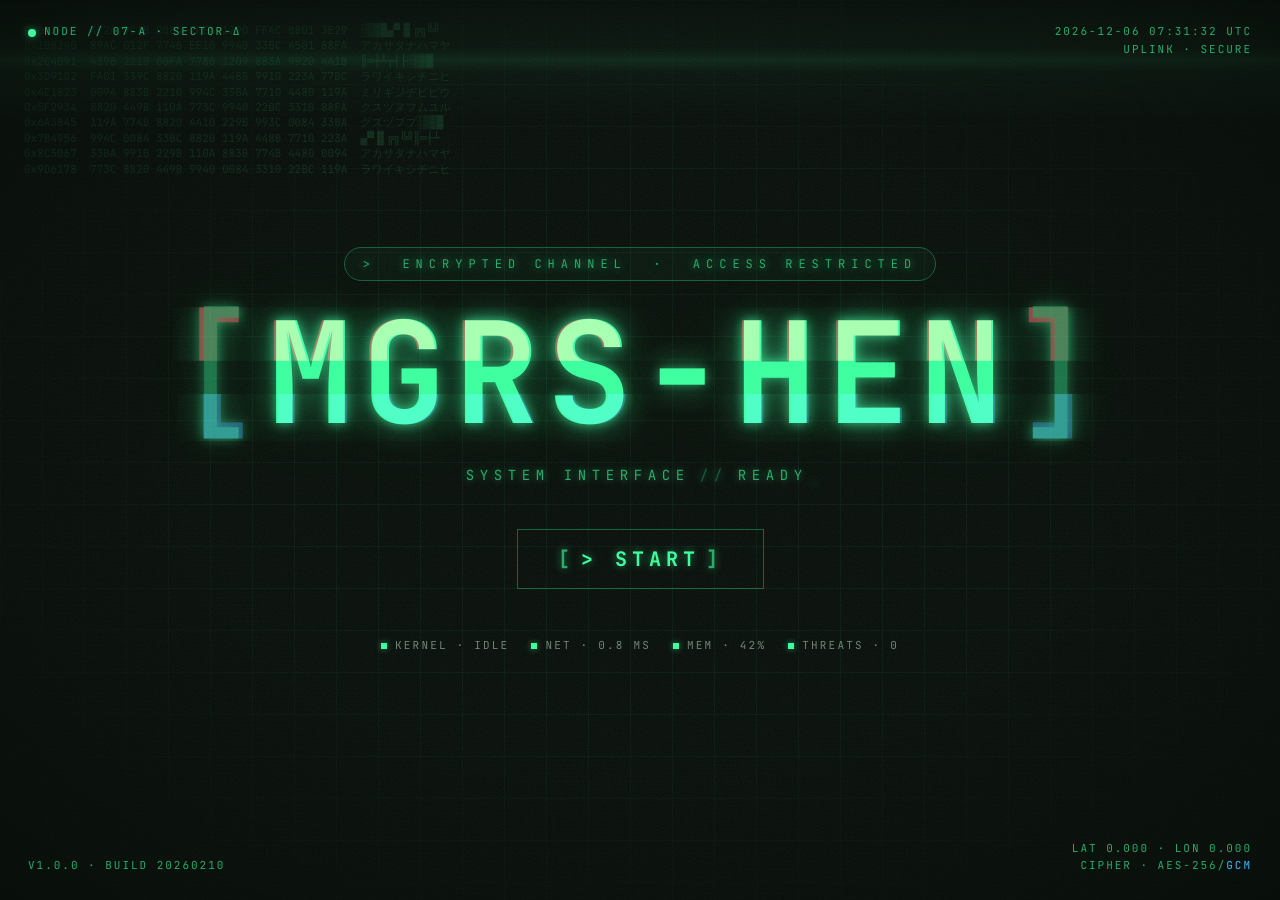
==== commit 345d4d87: "Match Home/Landing page exactly 1:1 with Hacker UI reference" ====
--- a/src/index.html
+++ b/src/index.html
@@ -32,21 +32,21 @@
 <!-- 4-Corner Tactical HUD -->
 <div class="landing-corner tl" aria-hidden="true">
   <span class="dot"></span>
-  <span>NODE // 07-A &middot; SECTOR-&Delta;</span>
+  NODE // 07-A &middot; SECTOR-&Delta;
 </div>
 <div class="landing-corner tr" id="hud-clock" aria-hidden="true">
-  <span>UTC TIME &middot; SYNCING...</span><br>
-  <span>UPLINK &middot; SECURE</span>
+  2026-08-28 07:04:48 UTC<br>
+  UPLINK &middot; SECURE
 </div>
 <div class="landing-corner bl" aria-hidden="true">
-  <span>v1.0.0 &middot; BUILD 20260210</span>
+  V1.0.0 &middot; BUILD 20260210
 </div>
 <div class="landing-corner br" aria-hidden="true">
-  <span>LAT 0.000 &middot; LON 0.000</span><br>
-  <span>CIPHER &middot; AES-256/GCM</span>
-</div>
-
-<!-- Stage 1: Landing Hero Screen -->
+  LAT 0.000 &middot; LON 0.000<br>
+  CIPHER &middot; AES-256/<span style="color: #38b8ff">GCM</span>
+</div>
+
+<!-- Stage 1: Landing Hero Screen (Matches Hacker UI 1:1) -->
 <main id="wrap" class="landing">
   <div class="landing-tag" aria-hidden="true">&gt;&nbsp; ENCRYPTED CHANNEL &nbsp;&middot;&nbsp; ACCESS RESTRICTED</div>
   
@@ -59,13 +59,6 @@
     <span class="divider">//</span>
     <span>READY<span class="blink">_</span></span>
   </div>
-  
-  <div class="status-card" aria-label="Firmware and Cache Status">
-    <div class="status-label">SYSTEM TELEMETRY //</div>
-    <div id="state">detecting firmware...</div>
-    <div id="det" class="diagnostic-line"></div>
-    <div id="cache" class="cache-line"></div>
-  </div>
 
   <button id="start-btn" class="landing-cta" aria-label="Start MGRS-HEN System">
     <span class="bracket">[</span>&gt;&nbsp;START<span class="bracket">]</span>
@@ -76,6 +69,13 @@
     <span>NET &middot; 0.8 ms</span>
     <span>MEM &middot; 42%</span>
     <span>THREATS &middot; 0</span>
+  </div>
+
+  <!-- Runtime detector DOM hooks -->
+  <div style="position: absolute; opacity: 0; pointer-events: none; width: 0; height: 0;">
+    <div id="state">detecting firmware...</div>
+    <div id="det"></div>
+    <div id="cache"></div>
   </div>
 </main>
 
@@ -92,7 +92,7 @@
   function updateClock() {
     var now = new Date();
     var utc = now.toISOString().replace("T", " ").slice(0, 19) + " UTC";
-    clockEl.innerHTML = "<span>" + utc + "</span><br><span>UPLINK &middot; SECURE</span>";
+    clockEl.innerHTML = utc + "<br>UPLINK &middot; SECURE";
   }
   updateClock();
   setInterval(updateClock, 1000);
--- a/src/theme.css
+++ b/src/theme.css
@@ -20,7 +20,7 @@
   --mgrs-green: #38ff9c;
   --mgrs-green-dim: #22a866;
   --mgrs-green-soft: #0e5a35;
-  --mgrs-green-glow: rgba(56, 255, 156, 0.65);
+  --mgrs-green-glow: rgba(56, 255, 156, 0.55);
   --mgrs-white: #eafff2;
   --mgrs-gray: #6b7f72;
   --mgrs-red: #ff4e5b;
@@ -52,7 +52,7 @@
   color: var(--mgrs-bg-deep);
 }
 
-/* CRT EFFECTS OVERLAY & NEON PHOSPHOR BLOOM */
+/* CRT EFFECTS OVERLAY */
 .crt-root {
   position: fixed;
   inset: 0;
@@ -68,25 +68,24 @@
   font-size: 11px;
   line-height: 1.4;
   color: var(--mgrs-green);
-  opacity: 0.16;
+  opacity: 0.14;
   overflow: hidden;
   user-select: none;
   padding: 24px;
   margin: 0;
   white-space: pre-wrap;
   word-break: break-all;
-  text-shadow: 0 0 6px var(--mgrs-green-glow);
 }
 
 .crt-grid {
   position: absolute;
   inset: 0;
   background-image:
-    linear-gradient(rgba(56, 255, 156, 0.06) 1px, transparent 1px),
-    linear-gradient(90deg, rgba(56, 255, 156, 0.06) 1px, transparent 1px);
+    linear-gradient(rgba(56, 255, 156, 0.05) 1px, transparent 1px),
+    linear-gradient(90deg, rgba(56, 255, 156, 0.05) 1px, transparent 1px);
   background-size: 42px 42px;
-  mask-image: radial-gradient(ellipse at center, black 45%, transparent 85%);
-  -webkit-mask-image: radial-gradient(ellipse at center, black 45%, transparent 85%);
+  mask-image: radial-gradient(ellipse at center, black 40%, transparent 80%);
+  -webkit-mask-image: radial-gradient(ellipse at center, black 40%, transparent 80%);
 }
 
 .crt-scanlines {
@@ -107,17 +106,17 @@
   position: absolute;
   left: 0;
   right: 0;
-  height: 140px;
+  height: 120px;
   background: linear-gradient(
     to bottom,
     transparent 0%,
-    rgba(56, 255, 156, 0.06) 40%,
-    rgba(56, 255, 156, 0.22) 50%,
-    rgba(56, 255, 156, 0.06) 60%,
+    rgba(56, 255, 156, 0.05) 40%,
+    rgba(56, 255, 156, 0.18) 50%,
+    rgba(56, 255, 156, 0.05) 60%,
     transparent 100%
   );
   animation: crt-sweep 8s linear infinite;
-  opacity: 0.8;
+  opacity: 0.7;
 }
 
 @keyframes crt-sweep {
@@ -172,7 +171,7 @@
   80% { opacity: 0.9; }
 }
 
-/* LANDING VIEW */
+/* STAGE 1: LANDING VIEW */
 .landing {
   min-height: 100vh;
   width: 100%;
@@ -195,7 +194,6 @@
   z-index: 20;
   user-select: none;
   line-height: 1.6;
-  text-shadow: 0 0 8px var(--mgrs-green-glow);
 }
 
 .landing-corner.tl {
@@ -229,74 +227,87 @@
   height: 8px;
   background: var(--mgrs-green);
   border-radius: 50%;
-  box-shadow: 0 0 10px var(--mgrs-green), 0 0 20px var(--mgrs-green-glow);
+  box-shadow: 0 0 8px var(--mgrs-green-glow);
   animation: pulse 1.6s ease-in-out infinite;
 }
 
 @keyframes pulse {
   0%, 100% { opacity: 1; transform: scale(1); }
-  50% { opacity: 0.35; transform: scale(0.85); }
+  50% { opacity: 0.45; transform: scale(0.85); }
 }
 
 .landing-tag {
   color: var(--mgrs-green-dim);
-  font-size: clamp(10px, 1.2vw, 12px);
-  letter-spacing: 0.32em;
+  font-size: 12px;
+  letter-spacing: 0.5em;
   text-transform: uppercase;
-  text-shadow: 0 0 8px var(--mgrs-green-glow);
+  padding: 8px 18px;
+  border: 1px solid var(--mgrs-green-soft);
+  border-radius: 999px;
+  background: rgba(56, 255, 156, 0.04);
+  text-shadow: 0 0 10px var(--mgrs-green-glow);
 }
 
 .landing-title {
-  font-size: clamp(2.4rem, 6.5vw, 4.5rem);
-  font-weight: 700;
-  color: var(--mgrs-white);
-  text-shadow: 0 0 20px var(--mgrs-green-glow), 0 0 45px rgba(56, 255, 156, 0.5), 0 0 70px rgba(56, 255, 156, 0.25);
+  font-family: var(--mgrs-font-mono);
+  font-weight: 800;
+  font-size: clamp(48px, 11vw, 154px);
   letter-spacing: 0.06em;
-  margin: 0;
+  line-height: 0.95;
+  color: var(--mgrs-green);
+  text-shadow:
+    0 0 12px var(--mgrs-green-glow),
+    0 0 34px rgba(56, 255, 156, 0.35),
+    0 0 80px rgba(56, 255, 156, 0.15);
   position: relative;
   user-select: none;
+  margin: 0;
 }
 
 .landing-title .brace {
-  color: var(--mgrs-green);
-  opacity: 0.85;
-  text-shadow: 0 0 15px var(--mgrs-green);
-}
-
-.landing-title::before, .landing-title::after {
+  color: var(--mgrs-green-dim);
+  font-weight: 500;
+  opacity: 0.65;
+}
+
+.landing-title[data-glitch]::before,
+.landing-title[data-glitch]::after {
   content: attr(data-glitch);
   position: absolute;
-  top: 0; left: 0; right: 0;
-  overflow: hidden;
-  clip: rect(0, 900px, 0, 0);
-}
-
-.landing-title::before {
-  left: -2px;
-  text-shadow: 2px 0 var(--mgrs-red);
-  animation: glitch-anim-1 3.5s infinite linear alternate-reverse;
-}
-
-.landing-title::after {
-  left: 2px;
-  text-shadow: -2px 0 var(--mgrs-green);
-  animation: glitch-anim-2 2.8s infinite linear alternate-reverse;
-}
-
-@keyframes glitch-anim-1 {
-  0% { clip: rect(20px, 9999px, 35px, 0); transform: skew(0.3deg); }
-  10% { clip: rect(65px, 9999px, 80px, 0); transform: skew(0.6deg); }
-  20% { clip: rect(10px, 9999px, 25px, 0); transform: skew(0.1deg); }
-  30% { clip: rect(0, 0, 0, 0); }
-  100% { clip: rect(0, 0, 0, 0); }
-}
-
-@keyframes glitch-anim-2 {
-  0% { clip: rect(0, 0, 0, 0); }
-  70% { clip: rect(0, 0, 0, 0); }
-  80% { clip: rect(40px, 9999px, 60px, 0); transform: skew(-0.4deg); }
-  90% { clip: rect(15px, 9999px, 30px, 0); transform: skew(-0.2deg); }
-  100% { clip: rect(75px, 9999px, 95px, 0); transform: skew(-0.5deg); }
+  inset: 0;
+  pointer-events: none;
+}
+
+.landing-title[data-glitch]::before {
+  color: #ff4e5b;
+  mix-blend-mode: screen;
+  transform: translate(-2px, 0);
+  clip-path: inset(0 0 60% 0);
+  animation: glitch-a 4.6s infinite steps(1);
+  opacity: 0.55;
+}
+
+.landing-title[data-glitch]::after {
+  color: #38b8ff;
+  mix-blend-mode: screen;
+  transform: translate(2px, 0);
+  clip-path: inset(65% 0 0 0);
+  animation: glitch-b 5.2s infinite steps(1);
+  opacity: 0.4;
+}
+
+@keyframes glitch-a {
+  0%, 92%, 100% { transform: translate(0, 0); opacity: 0; }
+  93% { transform: translate(-3px, 1px); opacity: 0.7; }
+  95% { transform: translate(2px, -1px); opacity: 0.55; }
+  97% { transform: translate(-2px, 0); opacity: 0.7; }
+}
+
+@keyframes glitch-b {
+  0%, 90%, 100% { transform: translate(0, 0); opacity: 0; }
+  91% { transform: translate(3px, -1px); opacity: 0.55; }
+  94% { transform: translate(-2px, 1px); opacity: 0.4; }
+  96% { transform: translate(2px, 0); opacity: 0.55; }
 }
 
 .landing-subtitle {
@@ -307,7 +318,7 @@
   display: inline-flex;
   align-items: center;
   gap: 10px;
-  text-shadow: 0 0 10px var(--mgrs-green-glow);
+  text-shadow: 0 0 8px var(--mgrs-green-glow);
 }
 
 .landing-subtitle .divider {
@@ -326,18 +337,47 @@
   padding: 16px 34px;
   cursor: pointer;
   position: relative;
-  transition: color 180ms ease, border-color 180ms ease, background-color 180ms ease, box-shadow 220ms ease, transform 180ms ease;
-  text-shadow: 0 0 10px var(--mgrs-green), 0 0 20px var(--mgrs-green-glow);
+  transition:
+    color 180ms ease,
+    border-color 180ms ease,
+    background-color 180ms ease,
+    box-shadow 220ms ease,
+    transform 180ms ease;
+  text-shadow: 0 0 8px var(--mgrs-green-glow);
   text-transform: uppercase;
   outline: none;
-  box-shadow: 0 0 15px rgba(56, 255, 156, 0.15), inset 0 0 10px rgba(56, 255, 156, 0.05);
-}
-
-.landing-cta:hover, .landing-cta:focus-visible {
+}
+
+.landing-cta::before {
+  content: "";
+  position: absolute;
+  inset: -6px;
+  border: 1px solid transparent;
+  pointer-events: none;
+  transition: border-color 200ms ease;
+}
+
+.landing-cta:hover,
+.landing-cta:focus-visible {
   color: var(--mgrs-bg-deep);
   background: var(--mgrs-green);
   border-color: var(--mgrs-green);
-  box-shadow: 0 0 24px var(--mgrs-green), 0 0 60px rgba(56, 255, 156, 0.6), inset 0 0 10px rgba(0, 0, 0, 0.35);
+  box-shadow:
+    0 0 18px var(--mgrs-green-glow),
+    0 0 60px rgba(56, 255, 156, 0.35),
+    inset 0 0 10px rgba(0, 0, 0, 0.35);
+  animation: cta-flicker 220ms steps(2) 2;
+}
+
+.landing-cta:hover::before,
+.landing-cta:focus-visible::before {
+  border-color: var(--mgrs-green-soft);
+}
+
+@keyframes cta-flicker {
+  0% { filter: none; }
+  50% { filter: hue-rotate(-8deg) brightness(1.2); transform: translateX(1px); }
+  100% { filter: none; }
 }
 
 .landing-cta .bracket {
@@ -346,7 +386,8 @@
   transition: color 180ms ease;
 }
 
-.landing-cta:hover .bracket {
+.landing-cta:hover .bracket,
+.landing-cta:focus-visible .bracket {
   color: var(--mgrs-bg-deep);
 }
 
@@ -360,7 +401,6 @@
   vertical-align: baseline;
   height: 1em;
   transform: translateY(0.15em);
-  box-shadow: 0 0 8px var(--mgrs-green);
 }
 
 @keyframes blink {
@@ -385,57 +425,13 @@
   width: 6px;
   height: 6px;
   background: var(--mgrs-green);
-  box-shadow: 0 0 8px var(--mgrs-green);
+  box-shadow: 0 0 6px var(--mgrs-green-glow);
   margin-right: 8px;
   vertical-align: middle;
   animation: pulse 2s ease-in-out infinite;
 }
 
-/* Status Telemetry Card */
-.status-card {
-  width: 100%;
-  max-width: 580px;
-  background: rgba(14, 90, 53, 0.2);
-  border: 1px solid rgba(56, 255, 156, 0.35);
-  border-radius: 4px;
-  padding: 14px 20px;
-  display: flex;
-  flex-direction: column;
-  gap: 6px;
-  text-align: center;
-  backdrop-filter: blur(4px);
-  box-shadow: 0 0 35px rgba(0, 0, 0, 0.9), inset 0 0 15px rgba(56, 255, 156, 0.08);
-}
-
-.status-label {
-  font-size: 10px;
-  letter-spacing: 0.2em;
-  color: var(--mgrs-green-dim);
-  font-weight: 700;
-}
-
-.status-main {
-  font-size: 16px;
-  font-weight: 700;
-  color: var(--mgrs-white);
-  letter-spacing: 0.08em;
-  text-shadow: 0 0 10px var(--mgrs-green), 0 0 20px var(--mgrs-green-glow);
-}
-
-.status-sub {
-  color: var(--mgrs-gray);
-  font-size: 12px;
-}
-
-.status-sub b {
-  color: var(--mgrs-green);
-  text-shadow: 0 0 6px var(--mgrs-green-glow);
-}
-
-/* ============================================================
-   HACKER TRANSITION
-   ============================================================ */
-
+/* STAGE 2: HACKER TRANSITION */
 .transition-root {
   position: fixed;
   inset: 0;
@@ -453,7 +449,7 @@
   font-family: var(--mgrs-font-mono);
   font-size: clamp(12px, 1.4vw, 15px);
   line-height: 1.9;
-  text-shadow: 0 0 10px var(--mgrs-green), 0 0 20px var(--mgrs-green-glow);
+  text-shadow: 0 0 8px var(--mgrs-green-glow);
   max-width: 720px;
   width: 100%;
 }
@@ -467,13 +463,10 @@
 .transition-log-line.dim { color: var(--mgrs-green-dim); }
 .transition-log-line .status {
   color: var(--mgrs-white);
-  text-shadow: 0 0 12px var(--mgrs-green), 0 0 24px rgba(234, 255, 242, 0.8);
-}
-
-/* ============================================================
-   TERMINAL (INTENSE PHOSPHOR NEON GLOW)
-   ============================================================ */
-
+  text-shadow: 0 0 10px rgba(234, 255, 242, 0.6);
+}
+
+/* STAGE 3: TERMINAL */
 .terminal-root {
   position: relative;
   height: 100vh;
@@ -488,12 +481,11 @@
 
 .terminal-window {
   flex: 1;
-  border: 1px solid rgba(56, 255, 156, 0.35);
-  background: radial-gradient(circle at 50% 40%, rgba(56, 255, 156, 0.06) 0%, rgba(5, 8, 5, 0.95) 75%);
+  border: 1px solid var(--mgrs-green-soft);
+  background: linear-gradient(180deg, rgba(8, 14, 10, 0.75), rgba(3, 6, 4, 0.85));
   box-shadow:
-    0 0 35px rgba(56, 255, 156, 0.16),
-    inset 0 0 45px rgba(56, 255, 156, 0.06),
-    0 0 90px rgba(0, 0, 0, 0.95);
+    inset 0 0 60px rgba(56, 255, 156, 0.05),
+    0 0 30px rgba(56, 255, 156, 0.08);
   display: flex;
   flex-direction: column;
   overflow: hidden;
@@ -504,12 +496,12 @@
   align-items: center;
   justify-content: space-between;
   padding: 10px 16px;
-  border-bottom: 1px solid rgba(56, 255, 156, 0.3);
+  border-bottom: 1px solid var(--mgrs-green-soft);
   color: var(--mgrs-green-dim);
   font-size: 11px;
   letter-spacing: 0.22em;
   text-transform: uppercase;
-  background: rgba(56, 255, 156, 0.04);
+  background: rgba(56, 255, 156, 0.03);
 }
 
 .terminal-header .title {
@@ -517,8 +509,7 @@
   align-items: center;
   gap: 12px;
   color: var(--mgrs-green);
-  text-shadow: 0 0 8px var(--mgrs-green), 0 0 16px var(--mgrs-green-glow);
-  font-weight: 700;
+  text-shadow: 0 0 6px var(--mgrs-green-glow);
 }
 
 .terminal-header .dot {
@@ -526,7 +517,7 @@
   height: 8px;
   background: var(--mgrs-green);
   border-radius: 50%;
-  box-shadow: 0 0 10px var(--mgrs-green), 0 0 20px var(--mgrs-green-glow);
+  box-shadow: 0 0 8px var(--mgrs-green-glow);
   animation: pulse 1.6s ease-in-out infinite;
 }
 
@@ -534,8 +525,7 @@
   display: flex;
   gap: 18px;
   font-size: 10px;
-  opacity: 0.85;
-  text-shadow: 0 0 6px var(--mgrs-green-glow);
+  opacity: 0.75;
 }
 
 .terminal-body {
@@ -546,7 +536,7 @@
   font-size: clamp(12px, 1vw, 14px);
   line-height: 1.75;
   color: var(--mgrs-green);
-  text-shadow: 0 0 6px rgba(56, 255, 156, 0.45), 0 0 14px rgba(56, 255, 156, 0.2);
+  text-shadow: 0 0 6px rgba(56, 255, 156, 0.35);
   scrollbar-width: thin;
   scrollbar-color: var(--mgrs-green-soft) transparent;
   position: relative;
@@ -562,45 +552,29 @@
 .term-line {
   white-space: pre-wrap;
   word-break: break-word;
-  text-shadow: 0 0 5px rgba(56, 255, 156, 0.4);
-}
-.term-line.dim {
-  color: var(--mgrs-green-dim);
-  text-shadow: 0 0 4px rgba(34, 168, 102, 0.3);
-}
-.term-line.white {
-  color: var(--mgrs-white);
-  text-shadow: 0 0 8px var(--mgrs-green), 0 0 18px rgba(234, 255, 242, 0.6);
-}
-.term-line.warn {
-  color: #ffd166;
-  text-shadow: 0 0 8px rgba(255, 209, 102, 0.6);
-}
-.term-line.blank {
-  height: 1.75em;
-}
-
-.term-status {
-  color: var(--mgrs-white);
-}
+}
+.term-line.dim { color: var(--mgrs-green-dim); }
+.term-line.white { color: var(--mgrs-white); text-shadow: 0 0 8px rgba(234, 255, 242, 0.35); }
+.term-line.warn { color: #ffd166; }
+.term-line.blank { height: 1.75em; }
+
+.term-status { color: var(--mgrs-white); }
 .term-status.ok::before {
   content: "OK";
   color: var(--mgrs-green);
-  font-weight: 700;
-  text-shadow: 0 0 8px #38ff9c, 0 0 20px #38ff9c, 0 0 35px rgba(56, 255, 156, 0.9);
+  text-shadow: 0 0 10px var(--mgrs-green-glow);
 }
 .term-status.est::before {
   content: "ESTABLISHED";
   color: var(--mgrs-green);
-  font-weight: 700;
-  text-shadow: 0 0 8px #38ff9c, 0 0 20px #38ff9c, 0 0 35px rgba(56, 255, 156, 0.9);
+  text-shadow: 0 0 10px var(--mgrs-green-glow);
 }
 
 .term-heading {
   color: var(--mgrs-white);
   font-weight: 700;
   letter-spacing: 0.14em;
-  text-shadow: 0 0 6px rgba(234, 255, 242, 0.9), 0 0 16px var(--mgrs-green), 0 0 30px rgba(56, 255, 156, 0.6);
+  text-shadow: 0 0 8px rgba(234, 255, 242, 0.5);
 }
 
 .term-prompt {
@@ -608,16 +582,13 @@
   display: flex;
   align-items: center;
   flex-wrap: wrap;
-  text-shadow: 0 0 6px var(--mgrs-green-glow);
 }
 .term-prompt .user {
   color: var(--mgrs-green);
   font-weight: 700;
-  text-shadow: 0 0 8px var(--mgrs-green);
 }
 .term-prompt .path {
   color: var(--mgrs-white);
-  text-shadow: 0 0 6px rgba(234, 255, 242, 0.6);
 }
 
 .block-cursor {
@@ -625,7 +596,7 @@
   width: 0.6ch;
   height: 1em;
   background: var(--mgrs-green);
-  box-shadow: 0 0 10px var(--mgrs-green), 0 0 20px var(--mgrs-green-glow);
+  box-shadow: 0 0 10px var(--mgrs-green-glow);
   vertical-align: -2px;
   margin-left: 4px;
   animation: blink 1s steps(1) infinite;
@@ -644,13 +615,12 @@
   align-items: center;
   justify-content: space-between;
   padding: 8px 16px;
-  border-top: 1px solid rgba(56, 255, 156, 0.3);
+  border-top: 1px solid var(--mgrs-green-soft);
   font-size: 10px;
   letter-spacing: 0.2em;
   text-transform: uppercase;
   color: var(--mgrs-green-dim);
-  background: rgba(56, 255, 156, 0.04);
-  text-shadow: 0 0 6px var(--mgrs-green-glow);
+  background: rgba(56, 255, 156, 0.03);
 }
 
 .terminal-footer .left, .terminal-footer .right {
@@ -658,10 +628,7 @@
   gap: 18px;
 }
 
-/* ============================================================
-   RESPONSIVE
-   ============================================================ */
-
+/* RESPONSIVE */
 @media (max-width: 640px) {
   .landing { gap: 20px; padding: 24px; }
   .landing-corner { font-size: 9px; }
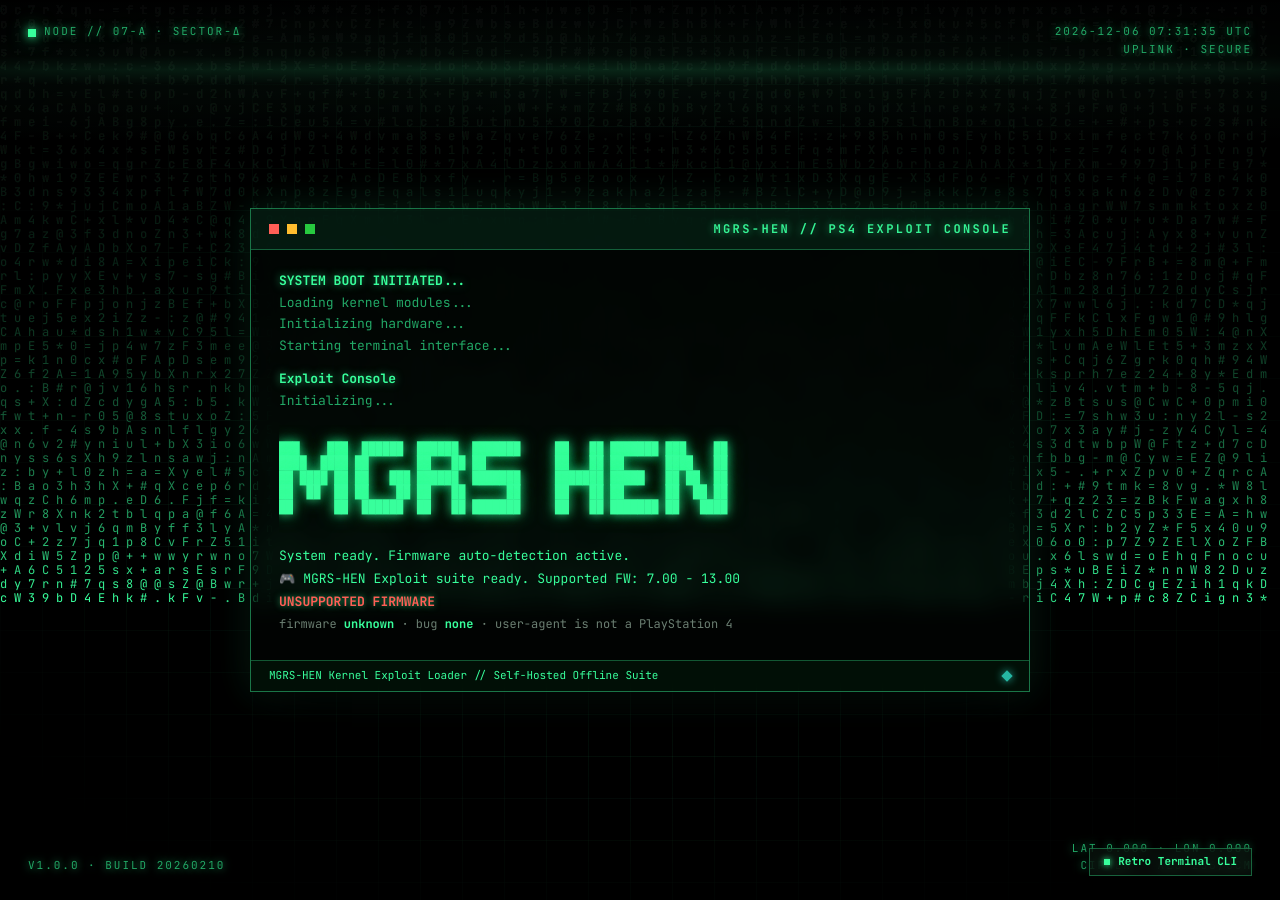
==== commit d239164d: "Update Retro Terminal UI: sharp corners, transparent glass container, matrix rain background, and au" ====
--- a/src/index.html
+++ b/src/index.html
@@ -4,99 +4,152 @@
 <meta charset="utf-8">
 <meta name="viewport" content="width=device-width,initial-scale=1">
 <meta name="description" content="MGRS-HEN offline PS4 WebKit firmware detector and self-hosted exploit console.">
-<title>MGRS-HEN // SYSTEM INTERFACE</title>
+<title>MGRS-HEN // PS4 EXPLOIT CONSOLE</title>
 <link rel="stylesheet" href="theme.css">
 </head>
 <body>
 
-<!-- CRT Visual Overlays, Hex Dump Memory Background & Film Grain Noise -->
+<!-- Background Matrix Rain Drop Canvas -->
+<canvas id="matrix-canvas"></canvas>
+
+<!-- CRT Effects (Identical to Referensi/index.html) -->
 <div class="crt-root" aria-hidden="true">
-  <pre class="crt-hex" id="crt-hex-bg">0x0A3F12  4F2A 9C1B 0084 7FEA 1290 FF4C B801 3E29  ░▒▓█▄▀▐▌╔╗╚╝
-0x1B8240  89AC 012F 774B EE10 9940 33BC 4501 88FA  アカサタナハマヤ
-0x2C4091  439B 2210 00FA 7780 1209 883A 9920 441B  ║═┼┴┬┤├░▒▓█
-0x3D9102  FA01 339C 8820 119A 448B 9910 223A 77BC  ラワイキシチニヒ
-0x4E1823  0094 883B 2210 994C 33BA 7710 4480 119A  ミリギジヂビピウ
-0x5F2934  8820 449B 110A 773C 9940 22BC 3310 88FA  クスツヌフムユル
-0x6A3845  119A 774B 8820 4410 229B 993C 0084 33BA  グズヅブプ░▒▓█
-0x7B4956  994C 0084 33BC 8820 119A 448B 7710 223A  ▄▀▐▌╔╗╚╝║═┼┴
-0x8C5067  33BA 9910 229B 110A 883B 774B 4480 0094  アカサタナハマヤ
-0x9D6178  773C 8820 449B 9940 0084 3310 22BC 119A  ラワイキシチニヒ</pre>
   <div class="crt-grid"></div>
   <div class="crt-scanlines"></div>
   <div class="crt-sweep"></div>
   <div class="crt-vignette"></div>
-  <div class="crt-noise"></div>
-  <div class="crt-flicker"></div>
-</div>
-
-<!-- 4-Corner Tactical HUD -->
-<div class="landing-corner tl" aria-hidden="true">
+</div>
+
+<!-- 4-Corner HUD (Identical to Referensi/index.html) -->
+<div class="landing-corner tl">
   <span class="dot"></span>
-  NODE // 07-A &middot; SECTOR-&Delta;
-</div>
-<div class="landing-corner tr" id="hud-clock" aria-hidden="true">
-  2026-08-28 07:04:48 UTC<br>
-  UPLINK &middot; SECURE
-</div>
-<div class="landing-corner bl" aria-hidden="true">
-  V1.0.0 &middot; BUILD 20260210
-</div>
-<div class="landing-corner br" aria-hidden="true">
-  LAT 0.000 &middot; LON 0.000<br>
-  CIPHER &middot; AES-256/<span style="color: #38b8ff">GCM</span>
-</div>
-
-<!-- Stage 1: Landing Hero Screen (Matches Hacker UI 1:1) -->
-<main id="wrap" class="landing">
-  <div class="landing-tag" aria-hidden="true">&gt;&nbsp; ENCRYPTED CHANNEL &nbsp;&middot;&nbsp; ACCESS RESTRICTED</div>
-  
-  <h1 id="brand" class="landing-title" data-glitch="[MGRS-HEN]">
-    <span class="brace">[</span>MGRS-HEN<span class="brace">]</span>
-  </h1>
-  
-  <div class="landing-subtitle" aria-hidden="true">
-    <span>SYSTEM INTERFACE</span>
-    <span class="divider">//</span>
-    <span>READY<span class="blink">_</span></span>
-  </div>
-
-  <button id="start-btn" class="landing-cta" aria-label="Start MGRS-HEN System">
-    <span class="bracket">[</span>&gt;&nbsp;START<span class="bracket">]</span>
-  </button>
-
-  <div class="landing-status" aria-hidden="true">
-    <span>KERNEL &middot; IDLE</span>
-    <span>NET &middot; 0.8 ms</span>
-    <span>MEM &middot; 42%</span>
-    <span>THREATS &middot; 0</span>
-  </div>
-
-  <!-- Runtime detector DOM hooks -->
-  <div style="position: absolute; opacity: 0; pointer-events: none; width: 0; height: 0;">
-    <div id="state">detecting firmware...</div>
-    <div id="det"></div>
-    <div id="cache"></div>
+  <span>NODE // 07-A &middot; SECTOR-&Delta;</span>
+</div>
+<div class="landing-corner tr" id="hud-clock">
+  <span>UTC TIME &middot; SYNCING...</span><br>
+  <span>UPLINK &middot; SECURE</span>
+</div>
+<div class="landing-corner bl">
+  <span>v1.0.0 &middot; BUILD 20260210</span>
+</div>
+<div class="landing-corner br">
+  <span>LAT 0.000 &middot; LON 0.000</span><br>
+  <span>CIPHER &middot; AES-256/GCM</span>
+</div>
+
+<!-- Paper Retro Terminal CLI Window (Transparent Glass & Lancip) -->
+<main id="wrap" class="retro-container">
+  <div class="retro-window">
+    <div class="retro-header">
+      <div class="window-dots" aria-hidden="true">
+        <div class="window-dot red"></div>
+        <div class="window-dot yellow"></div>
+        <div class="window-dot green"></div>
+      </div>
+      <div class="retro-header-title">
+        MGRS-HEN // PS4 EXPLOIT CONSOLE
+      </div>
+    </div>
+
+    <div class="retro-body">
+      <div class="log-group">
+        <div class="log-heading">SYSTEM BOOT INITIATED...</div>
+        <div class="log-sub">Loading kernel modules...</div>
+        <div class="log-sub">Initializing hardware...</div>
+        <div class="log-sub">Starting terminal interface...</div>
+      </div>
+
+      <div class="log-group">
+        <div class="log-heading">Exploit Console</div>
+        <div class="log-sub">Initializing...</div>
+      </div>
+
+      <div class="ascii-banner" aria-label="MGRS-HEN Banner">
+███    ███  ██████  ██████  ███████     ██   ██ ███████ ███    ██ 
+████  ████ ██       ██   ██ ██          ██   ██ ██      ████   ██ 
+██ ████ ██ ██   ███ ██████  ███████     ███████ █████   ██ ██  ██ 
+██  ██  ██ ██    ██ ██   ██      ██     ██   ██ ██      ██  ██ ██ 
+██      ██  ██████  ██   ██ ███████     ██   ██ ███████ ██   ████ 
+      </div>
+
+      <div class="status-suite">
+        <div>System ready. Firmware auto-detection active.</div>
+        <div class="suite-line">
+          <span>🎮</span>
+          <span>MGRS-HEN Exploit suite ready. Supported FW: 7.00 - 13.00</span>
+        </div>
+        <div id="state">detecting firmware...</div>
+        <div id="det" class="diagnostic-line"></div>
+        <div id="cache" class="cache-line"></div>
+      </div>
+    </div>
+
+    <div class="retro-footer">
+      <div>MGRS-HEN Kernel Exploit Loader // Self-Hosted Offline Suite</div>
+      <div class="diamond" aria-hidden="true"></div>
+    </div>
   </div>
 </main>
 
-<!-- Stage 2: Hacker Transition -->
+<!-- Floating Bottom Badge -->
+<div class="retro-float-badge" aria-hidden="true">
+  <div class="dot"></div>
+  <span>Retro Terminal CLI</span>
+</div>
+
+<!-- Stage 2: Breach Transition View -->
 <div id="transition-view" class="transition-root" aria-hidden="true">
   <div class="transition-logs" id="transition-logs"></div>
 </div>
 
 <script>
-// Tactical HUD Clock
-(function() {
-  var clockEl = document.getElementById("hud-clock");
-  if (!clockEl) return;
-  function updateClock() {
+// Live Clocks
+function updateClocks() {
     var now = new Date();
-    var utc = now.toISOString().replace("T", " ").slice(0, 19) + " UTC";
-    clockEl.innerHTML = utc + "<br>UPLINK &middot; SECURE";
-  }
-  updateClock();
-  setInterval(updateClock, 1000);
-})();
+    var utcStr = now.toISOString().replace('T', ' ').slice(0, 19) + ' UTC';
+    var hudClock = document.getElementById('hud-clock');
+    if (hudClock) hudClock.innerHTML = '<span>' + utcStr + '</span><br><span>UPLINK &middot; SECURE</span>';
+}
+updateClocks();
+setInterval(updateClocks, 1000);
+
+// Matrix Background Animation (Identical to Referensi/app.js)
+var canvas = document.getElementById('matrix-canvas');
+if (canvas) {
+    var ctx = canvas.getContext('2d');
+    var width, height, columns, drops;
+    var chars = '0123456789ABCDEF+=-:.*#@+WXZabcdefghijklmnopqrstuvwxyz';
+
+    function initMatrix() {
+        width = canvas.width = window.innerWidth;
+        height = canvas.height = window.innerHeight;
+        var fontSize = 14;
+        columns = Math.floor(width / fontSize);
+        drops = Array(columns).fill(1);
+    }
+
+    function drawMatrix() {
+        ctx.fillStyle = 'rgba(5, 8, 5, 0.08)';
+        ctx.fillRect(0, 0, width, height);
+
+        ctx.fillStyle = '#38ff9c';
+        ctx.font = '12px "JetBrains Mono", monospace';
+
+        for (var i = 0; i < drops.length; i++) {
+            var text = chars[Math.floor(Math.random() * chars.length)];
+            ctx.fillText(text, i * 14, drops[i] * 14);
+
+            if (drops[i] * 14 > height && Math.random() > 0.975) {
+                drops[i] = 0;
+            }
+            drops[i]++;
+        }
+    }
+
+    window.addEventListener('resize', initMatrix);
+    initMatrix();
+    setInterval(drawMatrix, 35);
+}
 </script>
 
 <script>
@@ -104,7 +157,6 @@
     var stateEl = document.getElementById("state");
     var detEl = document.getElementById("det");
     var cacheEl = document.getElementById("cache");
-    var startBtn = document.getElementById("start-btn");
     var wrapEl = document.getElementById("wrap");
     var transitionView = document.getElementById("transition-view");
     var transitionLogs = document.getElementById("transition-logs");
@@ -160,7 +212,6 @@
         if (wrapEl) {
             wrapEl.style.opacity = "0";
             wrapEl.style.filter = "blur(8px)";
-            wrapEl.style.transition = "opacity 0.4s ease, filter 0.4s ease";
         }
         if (transitionView && transitionLogs) {
             transitionView.style.display = "flex";
@@ -191,33 +242,28 @@
         function fire() {
             window.removeEventListener("click", fire);
             window.removeEventListener("keydown", fire);
-            if (startBtn) startBtn.removeEventListener("click", fire);
             action();
         }
         window.addEventListener("click", fire);
         window.addEventListener("keydown", fire);
-        if (startBtn) startBtn.addEventListener("click", fire);
-    }
-
-    if (startBtn) {
-        startBtn.addEventListener("click", function () {
-            go();
-        });
     }
 
     var ac = window.applicationCache;
     if (!ac || !document.documentElement.hasAttribute("manifest")) {
-        setState("SYSTEM READY -- PRESS START", "ok");
+        setState("launching exploit suite...", "ok");
+        setTimeout(go, 600);
     } else if (!navigator.onLine) {
         setCache("offline -- from cache", true);
-        setState("SYSTEM READY -- PRESS START", "ok");
+        setState("launching exploit suite...", "ok");
+        setTimeout(go, 600);
     } else if (ac.status === ac.IDLE) {
         setCache("cached", true);
-        setState("SYSTEM READY -- PRESS START", "ok");
+        setState("launching exploit suite...", "ok");
+        setTimeout(go, 600);
     } else if (ac.status === ac.UPDATEREADY) {
         try { ac.swapCache(); } catch (e) {}
         setCache("update downloaded", true);
-        waitForTap("UPDATE READY -- PRESS START OR X TO RELOAD",
+        waitForTap("UPDATE READY -- PRESS X TO RELOAD",
                    function () { location.reload(); });
     } else {
         setCache("checking cache...");
@@ -230,26 +276,27 @@
 
         ac.addEventListener("cached", function () {
             setCache("cached for offline use", true);
-            waitForTap("CACHED (first run) -- PRESS START OR X TO RUN", go);
+            waitForTap("CACHED (first run) -- PRESS X TO RUN", go);
         }, false);
         ac.addEventListener("updateready", function () {
             try { ac.swapCache(); } catch (e) {}
             setCache("update downloaded", true);
-            waitForTap("UPDATE READY -- PRESS START OR X TO RELOAD",
+            waitForTap("UPDATE READY -- PRESS X TO RELOAD",
                        function () { location.reload(); });
         }, false);
 
         ac.addEventListener("noupdate", function () {
             setCache("cached -- offline ready", true);
-            setState("SYSTEM READY -- PRESS START", "ok");
+            setState("launching exploit suite...", "ok");
+            setTimeout(go, 600);
         }, false);
         ac.addEventListener("error", function () {
             setCache("cache unavailable");
-            waitForTap("CACHE FAILED -- PRESS START OR X TO RUN ANYWAY", go);
+            waitForTap("CACHE FAILED -- PRESS X TO RUN ANYWAY", go);
         }, false);
         ac.addEventListener("obsolete", function () {
             setCache("cache obsolete");
-            waitForTap("CACHE OBSOLETE -- PRESS START OR X TO RUN", go);
+            waitForTap("CACHE OBSOLETE -- PRESS X TO RUN", go);
         }, false);
     }
 })();
--- a/src/theme.css
+++ b/src/theme.css
@@ -17,13 +17,19 @@
 :root {
   --mgrs-bg: #050805;
   --mgrs-bg-deep: #020402;
+  --mgrs-card-bg: rgba(5, 10, 6, 0.35);       /* Truly transparent glass */
+  --mgrs-header-bg: rgba(14, 90, 53, 0.25);     /* Translucent header */
+  --mgrs-footer-bg: rgba(0, 43, 17, 0.30);      /* Translucent footer */
   --mgrs-green: #38ff9c;
   --mgrs-green-dim: #22a866;
   --mgrs-green-soft: #0e5a35;
-  --mgrs-green-glow: rgba(56, 255, 156, 0.55);
+  --mgrs-green-glow: rgba(56, 255, 156, 0.65);
   --mgrs-white: #eafff2;
   --mgrs-gray: #6b7f72;
-  --mgrs-red: #ff4e5b;
+  --mgrs-red: #ff5f56;
+  --mgrs-yellow: #ffbd2e;
+  --mgrs-green-dot: #27c93f;
+  --mgrs-cyan: #2dd4bf;
   --mgrs-font-mono: "JetBrains Mono", ui-monospace, Menlo, Monaco, Consolas, monospace;
 }
 
@@ -44,6 +50,10 @@
   -webkit-font-smoothing: antialiased;
   text-rendering: geometricPrecision;
   overflow: hidden;
+  display: flex;
+  align-items: center;
+  justify-content: center;
+  position: relative;
   cursor: crosshair;
 }
 
@@ -52,40 +62,36 @@
   color: var(--mgrs-bg-deep);
 }
 
-/* CRT EFFECTS OVERLAY */
+/* ============================================================
+   BACKGROUND: MATRIX RAIN & CRT (IDENTICAL TO REFERENSI)
+   ============================================================ */
+
+#matrix-canvas {
+  position: fixed;
+  inset: 0;
+  width: 100%;
+  height: 100%;
+  z-index: 1;
+  pointer-events: none;
+}
+
 .crt-root {
   position: fixed;
   inset: 0;
   pointer-events: none;
-  z-index: 60;
+  z-index: 2;
   mix-blend-mode: screen;
-}
-
-.crt-hex {
-  position: absolute;
-  inset: 0;
-  font-family: var(--mgrs-font-mono);
-  font-size: 11px;
-  line-height: 1.4;
-  color: var(--mgrs-green);
-  opacity: 0.14;
-  overflow: hidden;
-  user-select: none;
-  padding: 24px;
-  margin: 0;
-  white-space: pre-wrap;
-  word-break: break-all;
 }
 
 .crt-grid {
   position: absolute;
   inset: 0;
   background-image:
-    linear-gradient(rgba(56, 255, 156, 0.05) 1px, transparent 1px),
-    linear-gradient(90deg, rgba(56, 255, 156, 0.05) 1px, transparent 1px);
+    linear-gradient(rgba(56, 255, 156, 0.06) 1px, transparent 1px),
+    linear-gradient(90deg, rgba(56, 255, 156, 0.06) 1px, transparent 1px);
   background-size: 42px 42px;
-  mask-image: radial-gradient(ellipse at center, black 40%, transparent 80%);
-  -webkit-mask-image: radial-gradient(ellipse at center, black 40%, transparent 80%);
+  mask-image: radial-gradient(ellipse at center, black 45%, transparent 85%);
+  -webkit-mask-image: radial-gradient(ellipse at center, black 45%, transparent 85%);
 }
 
 .crt-scanlines {
@@ -106,17 +112,17 @@
   position: absolute;
   left: 0;
   right: 0;
-  height: 120px;
+  height: 140px;
   background: linear-gradient(
     to bottom,
     transparent 0%,
-    rgba(56, 255, 156, 0.05) 40%,
-    rgba(56, 255, 156, 0.18) 50%,
-    rgba(56, 255, 156, 0.05) 60%,
+    rgba(56, 255, 156, 0.06) 40%,
+    rgba(56, 255, 156, 0.22) 50%,
+    rgba(56, 255, 156, 0.06) 60%,
     transparent 100%
   );
   animation: crt-sweep 8s linear infinite;
-  opacity: 0.7;
+  opacity: 0.8;
 }
 
 @keyframes crt-sweep {
@@ -136,54 +142,9 @@
   mix-blend-mode: multiply;
 }
 
-.crt-noise {
-  position: absolute;
-  inset: -50%;
-  background-image: url("data:image/svg+xml;utf8,<svg xmlns='http://www.w3.org/2000/svg' width='160' height='160'><filter id='n'><feTurbulence type='fractalNoise' baseFrequency='0.9' numOctaves='2' stitchTiles='stitch'/><feColorMatrix values='0 0 0 0 0.14  0 0 0 0 1 0  0 0 0 0 0.6  0 0 0 0.35 0'/></filter><rect width='100%25' height='100%25' filter='url(%23n)'/></svg>");
-  opacity: 0.08;
-  animation: crt-noise 0.8s steps(4) infinite;
-  mix-blend-mode: overlay;
-}
-
-@keyframes crt-noise {
-  0% { transform: translate(0, 0); }
-  25% { transform: translate(-2%, 1%); }
-  50% { transform: translate(1%, -1%); }
-  75% { transform: translate(-1%, 2%); }
-  100% { transform: translate(0, 0); }
-}
-
-.crt-flicker {
-  position: absolute;
-  inset: 0;
-  background: rgba(56, 255, 156, 0.02);
-  animation: crt-flicker 3.6s infinite steps(1);
-}
-
-@keyframes crt-flicker {
-  0%, 100% { opacity: 0.9; }
-  12% { opacity: 0.75; }
-  14% { opacity: 1; }
-  28% { opacity: 0.85; }
-  50% { opacity: 0.95; }
-  52% { opacity: 0.6; }
-  54% { opacity: 0.95; }
-  80% { opacity: 0.9; }
-}
-
-/* STAGE 1: LANDING VIEW */
-.landing {
-  min-height: 100vh;
-  width: 100%;
-  display: flex;
-  flex-direction: column;
-  align-items: center;
-  justify-content: center;
-  position: relative;
-  padding: 40px;
-  gap: 26px;
-  z-index: 10;
-}
+/* ============================================================
+   4-CORNER HUD
+   ============================================================ */
 
 .landing-corner {
   position: fixed;
@@ -194,248 +155,236 @@
   z-index: 20;
   user-select: none;
   line-height: 1.6;
-}
-
-.landing-corner.tl {
-  top: 24px;
-  left: 28px;
-  display: flex;
-  align-items: center;
-  gap: 8px;
-}
-
-.landing-corner.tr {
-  top: 24px;
-  right: 28px;
-  text-align: right;
-}
-
-.landing-corner.bl {
-  bottom: 24px;
-  left: 28px;
-}
-
-.landing-corner.br {
-  bottom: 24px;
-  right: 28px;
-  text-align: right;
-}
+  text-shadow: 0 0 8px var(--mgrs-green-glow);
+}
+
+.landing-corner.tl { top: 24px; left: 28px; display: flex; align-items: center; gap: 8px; }
+.landing-corner.tr { top: 24px; right: 28px; text-align: right; }
+.landing-corner.bl { bottom: 24px; left: 28px; }
+.landing-corner.br { bottom: 24px; right: 28px; text-align: right; }
 
 .dot {
   display: inline-block;
   width: 8px;
   height: 8px;
   background: var(--mgrs-green);
-  border-radius: 50%;
-  box-shadow: 0 0 8px var(--mgrs-green-glow);
+  border-radius: 0px;
+  box-shadow: 0 0 10px var(--mgrs-green), 0 0 20px var(--mgrs-green-glow);
   animation: pulse 1.6s ease-in-out infinite;
 }
 
 @keyframes pulse {
   0%, 100% { opacity: 1; transform: scale(1); }
-  50% { opacity: 0.45; transform: scale(0.85); }
-}
-
-.landing-tag {
+  50% { opacity: 0.35; transform: scale(0.85); }
+}
+
+/* ============================================================
+   RETRO TERMINAL DESKTOP (LANCIP / SHARP & TRANSPARENT)
+   ============================================================ */
+
+.retro-container {
+  width: 100%;
+  max-width: 820px;
+  padding: 20px;
+  position: relative;
+  z-index: 10;
+  display: flex;
+  flex-direction: column;
+  align-items: center;
+  transition: opacity 0.35s ease, filter 0.35s ease;
+}
+
+.retro-window {
+  width: 100%;
+  border-radius: 0px;
+  overflow: hidden;
+  background: var(--mgrs-card-bg);
+  backdrop-filter: blur(12px);
+  -webkit-backdrop-filter: blur(12px);
+  border: 1px solid rgba(56, 255, 156, 0.45);
+  box-shadow: 0 25px 60px -10px rgba(0, 0, 0, 0.95), 0 0 35px rgba(56, 255, 156, 0.15);
+  display: flex;
+  flex-direction: column;
+}
+
+.retro-header {
+  display: flex;
+  align-items: center;
+  justify-content: space-between;
+  padding: 12px 18px;
+  background: var(--mgrs-header-bg);
+  border-bottom: 1px solid rgba(56, 255, 156, 0.3);
+  border-radius: 0px;
+}
+
+.window-dots {
+  display: flex;
+  align-items: center;
+  gap: 8px;
+}
+
+.window-dot {
+  width: 10px;
+  height: 10px;
+  border-radius: 0px;
+}
+.window-dot.red { background: var(--mgrs-red); }
+.window-dot.yellow { background: var(--mgrs-yellow); }
+.window-dot.green { background: var(--mgrs-green-dot); }
+
+.retro-header-title {
+  font-family: var(--mgrs-font-mono);
+  font-weight: 700;
+  font-size: 12px;
+  letter-spacing: 0.2em;
+  color: var(--mgrs-green);
+  text-shadow: 0 0 8px var(--mgrs-green-glow);
+  opacity: 0.95;
+}
+
+.retro-body {
+  padding: 22px 28px;
+  display: flex;
+  flex-direction: column;
+  gap: 14px;
+  font-family: var(--mgrs-font-mono);
+  background: transparent;
+}
+
+.log-group {
+  display: flex;
+  flex-direction: column;
+  gap: 3px;
+}
+
+.log-heading {
+  font-size: 13px;
+  font-weight: 700;
+  color: var(--mgrs-green);
+  line-height: 1.45;
+  text-shadow: 0 0 8px var(--mgrs-green-glow);
+}
+
+.log-sub {
+  font-size: 13px;
   color: var(--mgrs-green-dim);
+  line-height: 1.45;
+}
+
+.ascii-banner {
+  white-space: pre;
+  font-family: var(--mgrs-font-mono);
+  font-weight: 700;
+  font-size: 11.5px;
+  line-height: 1.25;
+  color: var(--mgrs-green);
+  text-shadow: 0 0 10px var(--mgrs-green-glow), 0 0 20px rgba(56, 255, 156, 0.4);
+  padding: 4px 0;
+  overflow-x: auto;
+  user-select: none;
+}
+
+.status-suite {
+  display: flex;
+  flex-direction: column;
+  gap: 6px;
+  font-size: 13px;
+  color: var(--mgrs-green);
+}
+
+.status-suite .suite-line {
+  display: flex;
+  align-items: center;
+  gap: 8px;
+}
+
+#state {
+  font-size: 13px;
+  font-weight: 700;
+  color: var(--mgrs-green);
+  text-shadow: 0 0 6px var(--mgrs-green-glow);
+}
+
+#state.warn { color: var(--mgrs-yellow) !important; }
+#state.bad { color: var(--mgrs-red) !important; }
+
+.diagnostic-line {
   font-size: 12px;
-  letter-spacing: 0.5em;
-  text-transform: uppercase;
+  color: var(--mgrs-gray);
+}
+.diagnostic-line b {
+  color: var(--mgrs-green);
+}
+
+.cache-line {
+  font-size: 12px;
+  color: var(--mgrs-green-dim);
+}
+.cache-line.cacheok {
+  color: var(--mgrs-green);
+  font-weight: 700;
+}
+
+.retro-footer {
+  display: flex;
+  align-items: center;
+  justify-content: space-between;
   padding: 8px 18px;
-  border: 1px solid var(--mgrs-green-soft);
-  border-radius: 999px;
-  background: rgba(56, 255, 156, 0.04);
-  text-shadow: 0 0 10px var(--mgrs-green-glow);
-}
-
-.landing-title {
-  font-family: var(--mgrs-font-mono);
-  font-weight: 800;
-  font-size: clamp(48px, 11vw, 154px);
-  letter-spacing: 0.06em;
-  line-height: 0.95;
-  color: var(--mgrs-green);
-  text-shadow:
-    0 0 12px var(--mgrs-green-glow),
-    0 0 34px rgba(56, 255, 156, 0.35),
-    0 0 80px rgba(56, 255, 156, 0.15);
-  position: relative;
-  user-select: none;
-  margin: 0;
-}
-
-.landing-title .brace {
-  color: var(--mgrs-green-dim);
-  font-weight: 500;
-  opacity: 0.65;
-}
-
-.landing-title[data-glitch]::before,
-.landing-title[data-glitch]::after {
-  content: attr(data-glitch);
-  position: absolute;
-  inset: 0;
-  pointer-events: none;
-}
-
-.landing-title[data-glitch]::before {
-  color: #ff4e5b;
-  mix-blend-mode: screen;
-  transform: translate(-2px, 0);
-  clip-path: inset(0 0 60% 0);
-  animation: glitch-a 4.6s infinite steps(1);
-  opacity: 0.55;
-}
-
-.landing-title[data-glitch]::after {
-  color: #38b8ff;
-  mix-blend-mode: screen;
-  transform: translate(2px, 0);
-  clip-path: inset(65% 0 0 0);
-  animation: glitch-b 5.2s infinite steps(1);
-  opacity: 0.4;
-}
-
-@keyframes glitch-a {
-  0%, 92%, 100% { transform: translate(0, 0); opacity: 0; }
-  93% { transform: translate(-3px, 1px); opacity: 0.7; }
-  95% { transform: translate(2px, -1px); opacity: 0.55; }
-  97% { transform: translate(-2px, 0); opacity: 0.7; }
-}
-
-@keyframes glitch-b {
-  0%, 90%, 100% { transform: translate(0, 0); opacity: 0; }
-  91% { transform: translate(3px, -1px); opacity: 0.55; }
-  94% { transform: translate(-2px, 1px); opacity: 0.4; }
-  96% { transform: translate(2px, 0); opacity: 0.55; }
-}
-
-.landing-subtitle {
-  color: var(--mgrs-green-dim);
-  font-size: clamp(11px, 1.4vw, 14px);
-  letter-spacing: 0.4em;
-  text-transform: uppercase;
-  display: inline-flex;
-  align-items: center;
-  gap: 10px;
-  text-shadow: 0 0 8px var(--mgrs-green-glow);
-}
-
-.landing-subtitle .divider {
-  color: var(--mgrs-green-soft);
-}
-
-.landing-cta {
-  margin-top: 18px;
-  background: transparent;
-  border: 1px solid var(--mgrs-green-soft);
-  color: var(--mgrs-green);
-  font-family: var(--mgrs-font-mono);
-  font-size: clamp(16px, 1.8vw, 20px);
+  background: var(--mgrs-footer-bg);
+  border-top: 1px solid rgba(56, 255, 156, 0.3);
+  border-radius: 0px;
+  font-size: 11px;
+  color: var(--mgrs-green);
+}
+
+.retro-footer .diamond {
+  width: 8px;
+  height: 8px;
+  background: var(--mgrs-cyan);
+  transform: rotate(45deg);
+  opacity: 0.85;
+  box-shadow: 0 0 8px var(--mgrs-cyan);
+}
+
+/* Floating bottom badge */
+.retro-float-badge {
+  position: fixed;
+  bottom: 24px;
+  right: 28px;
+  display: flex;
+  align-items: center;
+  gap: 8px;
+  padding: 6px 14px;
+  background: rgba(11, 16, 13, 0.65);
+  backdrop-filter: blur(8px);
+  -webkit-backdrop-filter: blur(8px);
+  border: 1px solid rgba(56, 255, 156, 0.35);
+  border-radius: 0px;
+  box-shadow: 0 4px 12px rgba(0, 0, 0, 0.5);
+  font-size: 11px;
   font-weight: 600;
-  letter-spacing: 0.25em;
-  padding: 16px 34px;
-  cursor: pointer;
-  position: relative;
-  transition:
-    color 180ms ease,
-    border-color 180ms ease,
-    background-color 180ms ease,
-    box-shadow 220ms ease,
-    transform 180ms ease;
-  text-shadow: 0 0 8px var(--mgrs-green-glow);
-  text-transform: uppercase;
-  outline: none;
-}
-
-.landing-cta::before {
-  content: "";
-  position: absolute;
-  inset: -6px;
-  border: 1px solid transparent;
-  pointer-events: none;
-  transition: border-color 200ms ease;
-}
-
-.landing-cta:hover,
-.landing-cta:focus-visible {
-  color: var(--mgrs-bg-deep);
-  background: var(--mgrs-green);
-  border-color: var(--mgrs-green);
-  box-shadow:
-    0 0 18px var(--mgrs-green-glow),
-    0 0 60px rgba(56, 255, 156, 0.35),
-    inset 0 0 10px rgba(0, 0, 0, 0.35);
-  animation: cta-flicker 220ms steps(2) 2;
-}
-
-.landing-cta:hover::before,
-.landing-cta:focus-visible::before {
-  border-color: var(--mgrs-green-soft);
-}
-
-@keyframes cta-flicker {
-  0% { filter: none; }
-  50% { filter: hue-rotate(-8deg) brightness(1.2); transform: translateX(1px); }
-  100% { filter: none; }
-}
-
-.landing-cta .bracket {
-  color: var(--mgrs-green-dim);
-  margin: 0 6px;
-  transition: color 180ms ease;
-}
-
-.landing-cta:hover .bracket,
-.landing-cta:focus-visible .bracket {
-  color: var(--mgrs-bg-deep);
-}
-
-.blink {
-  display: inline-block;
-  width: 0.55ch;
-  background: currentColor;
-  color: transparent;
-  animation: blink 1.05s steps(1) infinite;
-  margin-left: 2px;
-  vertical-align: baseline;
-  height: 1em;
-  transform: translateY(0.15em);
-}
-
-@keyframes blink {
-  50% { opacity: 0; }
-}
-
-.landing-status {
-  display: flex;
-  gap: 22px;
-  flex-wrap: wrap;
-  justify-content: center;
-  color: var(--mgrs-gray);
-  font-size: 11px;
-  letter-spacing: 0.2em;
-  text-transform: uppercase;
-  margin-top: 24px;
-}
-
-.landing-status span::before {
-  content: "";
-  display: inline-block;
+  color: var(--mgrs-green);
+  z-index: 20;
+}
+
+.retro-float-badge .dot {
   width: 6px;
   height: 6px;
   background: var(--mgrs-green);
-  box-shadow: 0 0 6px var(--mgrs-green-glow);
-  margin-right: 8px;
-  vertical-align: middle;
-  animation: pulse 2s ease-in-out infinite;
-}
-
-/* STAGE 2: HACKER TRANSITION */
+  border-radius: 0px;
+  box-shadow: 0 0 6px var(--mgrs-green);
+}
+
+/* ============================================================
+   STAGE 2: HACKER BREACH TRANSITION VIEW
+   ============================================================ */
+
 .transition-root {
   position: fixed;
   inset: 0;
-  background: var(--mgrs-bg-deep);
+  background: rgba(2, 4, 2, 0.75);
+  backdrop-filter: blur(10px);
+  -webkit-backdrop-filter: blur(10px);
   color: var(--mgrs-green);
   display: none;
   align-items: center;
@@ -447,10 +396,10 @@
 
 .transition-logs {
   font-family: var(--mgrs-font-mono);
-  font-size: clamp(12px, 1.4vw, 15px);
-  line-height: 1.9;
-  text-shadow: 0 0 8px var(--mgrs-green-glow);
-  max-width: 720px;
+  font-size: clamp(13px, 1.4vw, 15px);
+  line-height: 2;
+  text-shadow: 0 0 10px var(--mgrs-green), 0 0 20px var(--mgrs-green-glow);
+  max-width: 760px;
   width: 100%;
 }
 
@@ -459,33 +408,40 @@
   white-space: pre-wrap;
 }
 
-.transition-log-line.ok { color: var(--mgrs-green); }
-.transition-log-line.dim { color: var(--mgrs-green-dim); }
 .transition-log-line .status {
   color: var(--mgrs-white);
-  text-shadow: 0 0 10px rgba(234, 255, 242, 0.6);
-}
-
-/* STAGE 3: TERMINAL */
+  font-weight: 700;
+  text-shadow: 0 0 12px var(--mgrs-green), 0 0 24px rgba(234, 255, 242, 0.8);
+}
+
+/* ============================================================
+   STAGE 3: RETRO TERMINAL EXECUTION (LANCIP & TRANSPARENT)
+   ============================================================ */
+
 .terminal-root {
+  width: 100%;
+  max-width: 820px;
+  height: auto;
+  min-height: 520px;
+  max-height: 85vh;
+  padding: 20px;
   position: relative;
-  height: 100vh;
-  width: 100vw;
-  background: var(--mgrs-bg);
-  color: var(--mgrs-green);
-  padding: 28px;
+  z-index: 10;
   display: none;
   flex-direction: column;
-  z-index: 5;
+  align-items: center;
 }
 
 .terminal-window {
-  flex: 1;
-  border: 1px solid var(--mgrs-green-soft);
-  background: linear-gradient(180deg, rgba(8, 14, 10, 0.75), rgba(3, 6, 4, 0.85));
-  box-shadow:
-    inset 0 0 60px rgba(56, 255, 156, 0.05),
-    0 0 30px rgba(56, 255, 156, 0.08);
+  width: 100%;
+  height: 100%;
+  min-height: 480px;
+  border-radius: 0px;
+  border: 1px solid rgba(56, 255, 156, 0.45);
+  background: var(--mgrs-card-bg);
+  backdrop-filter: blur(12px);
+  -webkit-backdrop-filter: blur(12px);
+  box-shadow: 0 25px 60px -10px rgba(0, 0, 0, 0.95), 0 0 35px rgba(56, 255, 156, 0.15);
   display: flex;
   flex-direction: column;
   overflow: hidden;
@@ -495,13 +451,14 @@
   display: flex;
   align-items: center;
   justify-content: space-between;
-  padding: 10px 16px;
-  border-bottom: 1px solid var(--mgrs-green-soft);
+  padding: 12px 18px;
+  background: var(--mgrs-header-bg);
+  border-bottom: 1px solid rgba(56, 255, 156, 0.3);
+  border-radius: 0px;
+  font-size: 11px;
+  letter-spacing: 0.2em;
+  text-transform: uppercase;
   color: var(--mgrs-green-dim);
-  font-size: 11px;
-  letter-spacing: 0.22em;
-  text-transform: uppercase;
-  background: rgba(56, 255, 156, 0.03);
 }
 
 .terminal-header .title {
@@ -509,118 +466,113 @@
   align-items: center;
   gap: 12px;
   color: var(--mgrs-green);
-  text-shadow: 0 0 6px var(--mgrs-green-glow);
-}
-
-.terminal-header .dot {
-  width: 8px;
-  height: 8px;
-  background: var(--mgrs-green);
-  border-radius: 50%;
-  box-shadow: 0 0 8px var(--mgrs-green-glow);
-  animation: pulse 1.6s ease-in-out infinite;
+  font-weight: 700;
+  text-shadow: 0 0 8px var(--mgrs-green-glow);
 }
 
 .terminal-header .meta {
   display: flex;
   gap: 18px;
   font-size: 10px;
-  opacity: 0.75;
+  opacity: 0.85;
 }
 
 .terminal-body {
   flex: 1;
-  overflow-y: auto;
-  padding: 22px 26px 60px;
-  font-family: var(--mgrs-font-mono);
-  font-size: clamp(12px, 1vw, 14px);
-  line-height: 1.75;
-  color: var(--mgrs-green);
-  text-shadow: 0 0 6px rgba(56, 255, 156, 0.35);
-  scrollbar-width: thin;
-  scrollbar-color: var(--mgrs-green-soft) transparent;
-  position: relative;
-}
-
-.terminal-body::-webkit-scrollbar {
-  width: 8px;
-}
-.terminal-body::-webkit-scrollbar-thumb {
-  background: var(--mgrs-green-soft);
-}
-
-.term-line {
-  white-space: pre-wrap;
-  word-break: break-word;
-}
-.term-line.dim { color: var(--mgrs-green-dim); }
-.term-line.white { color: var(--mgrs-white); text-shadow: 0 0 8px rgba(234, 255, 242, 0.35); }
-.term-line.warn { color: #ffd166; }
-.term-line.blank { height: 1.75em; }
-
-.term-status { color: var(--mgrs-white); }
-.term-status.ok::before {
-  content: "OK";
-  color: var(--mgrs-green);
-  text-shadow: 0 0 10px var(--mgrs-green-glow);
-}
-.term-status.est::before {
-  content: "ESTABLISHED";
-  color: var(--mgrs-green);
-  text-shadow: 0 0 10px var(--mgrs-green-glow);
+  overflow: hidden;
+  padding: 22px 28px;
+  font-family: var(--mgrs-font-mono);
+  font-size: 12px;
+  line-height: 1.6;
+  color: var(--mgrs-green);
+  display: flex;
+  flex-direction: column;
+  background: transparent;
 }
 
 .term-heading {
   color: var(--mgrs-white);
   font-weight: 700;
-  letter-spacing: 0.14em;
-  text-shadow: 0 0 8px rgba(234, 255, 242, 0.5);
-}
-
-.term-prompt {
-  color: var(--mgrs-green);
-  display: flex;
-  align-items: center;
-  flex-wrap: wrap;
-}
-.term-prompt .user {
-  color: var(--mgrs-green);
-  font-weight: 700;
-}
-.term-prompt .path {
-  color: var(--mgrs-white);
-}
-
-.block-cursor {
-  display: inline-block;
-  width: 0.6ch;
-  height: 1em;
+  font-size: 13px;
+  text-shadow: 0 0 8px var(--mgrs-green-glow);
+}
+
+.term-sub {
+  color: var(--mgrs-green-dim);
+  font-size: 12px;
+}
+
+/* ============================================================
+   #OUT LOG OUTPUT & ULTRA-CLEAN CYBER SCROLLBAR
+   ============================================================ */
+
+#out {
+  white-space: pre-wrap !important;
+  word-break: break-all;
+  font-family: var(--mgrs-font-mono);
+  font-size: 11px;
+  line-height: 1.5;
+  color: var(--mgrs-green);
+  text-shadow: 0 0 6px rgba(56, 255, 156, 0.35);
+  overflow-y: auto;
+  overflow-x: hidden;
+  flex: 1;
+  display: block;
+  padding: 10px 6px 10px 0;
+  background: transparent;
+  scrollbar-width: thin;
+  scrollbar-color: rgba(56, 255, 156, 0.45) transparent;
+}
+
+#out::-webkit-scrollbar {
+  width: 6px;
+}
+
+#out::-webkit-scrollbar-track {
+  background: rgba(0, 0, 0, 0.2);
+  border-radius: 0px;
+}
+
+#out::-webkit-scrollbar-thumb {
+  background: rgba(56, 255, 156, 0.4);
+  border-radius: 0px;
+  box-shadow: 0 0 6px rgba(56, 255, 156, 0.35);
+}
+
+#out::-webkit-scrollbar-thumb:hover {
   background: var(--mgrs-green);
   box-shadow: 0 0 10px var(--mgrs-green-glow);
-  vertical-align: -2px;
-  margin-left: 4px;
-  animation: blink 1s steps(1) infinite;
-}
-
-.term-hidden-input {
-  position: absolute;
-  opacity: 0;
-  pointer-events: none;
-  width: 0;
-  height: 0;
+}
+
+#out span.ok {
+  color: #38ff9c !important;
+  font-weight: 700;
+  text-shadow: 0 0 8px #38ff9c, 0 0 16px rgba(56, 255, 156, 0.7);
+}
+
+#out span.warn {
+  color: #ffd166 !important;
+  text-shadow: 0 0 8px rgba(255, 209, 102, 0.6);
+}
+
+#out span.bad {
+  color: #ff4e5b !important;
+  font-weight: 700;
+  text-shadow: 0 0 8px rgba(255, 78, 91, 0.7);
 }
 
 .terminal-footer {
   display: flex;
   align-items: center;
   justify-content: space-between;
-  padding: 8px 16px;
-  border-top: 1px solid var(--mgrs-green-soft);
+  padding: 8px 18px;
+  background: var(--mgrs-footer-bg);
+  border-top: 1px solid rgba(56, 255, 156, 0.3);
+  border-radius: 0px;
   font-size: 10px;
   letter-spacing: 0.2em;
   text-transform: uppercase;
   color: var(--mgrs-green-dim);
-  background: rgba(56, 255, 156, 0.03);
 }
 
 .terminal-footer .left, .terminal-footer .right {
@@ -630,17 +582,8 @@
 
 /* RESPONSIVE */
 @media (max-width: 640px) {
-  .landing { gap: 20px; padding: 24px; }
-  .landing-corner { font-size: 9px; }
-  .landing-corner.tl, .landing-corner.tr { top: 14px; }
-  .landing-corner.bl, .landing-corner.br { bottom: 14px; }
-  .landing-corner.tl, .landing-corner.bl { left: 16px; }
-  .landing-corner.tr, .landing-corner.br { right: 16px; }
-  .landing-title { font-size: clamp(44px, 16vw, 90px); }
-  .landing-status { gap: 12px; font-size: 9px; }
-  .terminal-root { padding: 12px; }
-  .terminal-body { padding: 16px 14px 40px; font-size: 12px; }
-  .terminal-header { font-size: 9px; padding: 8px 10px; }
-  .terminal-header .meta { display: none; }
-  .terminal-footer { font-size: 8px; padding: 6px 10px; }
-}
+  .retro-container { padding: 10px; }
+  .ascii-banner { font-size: 8px; }
+  .retro-body { padding: 14px 16px; }
+  .terminal-root { padding: 10px; }
+}
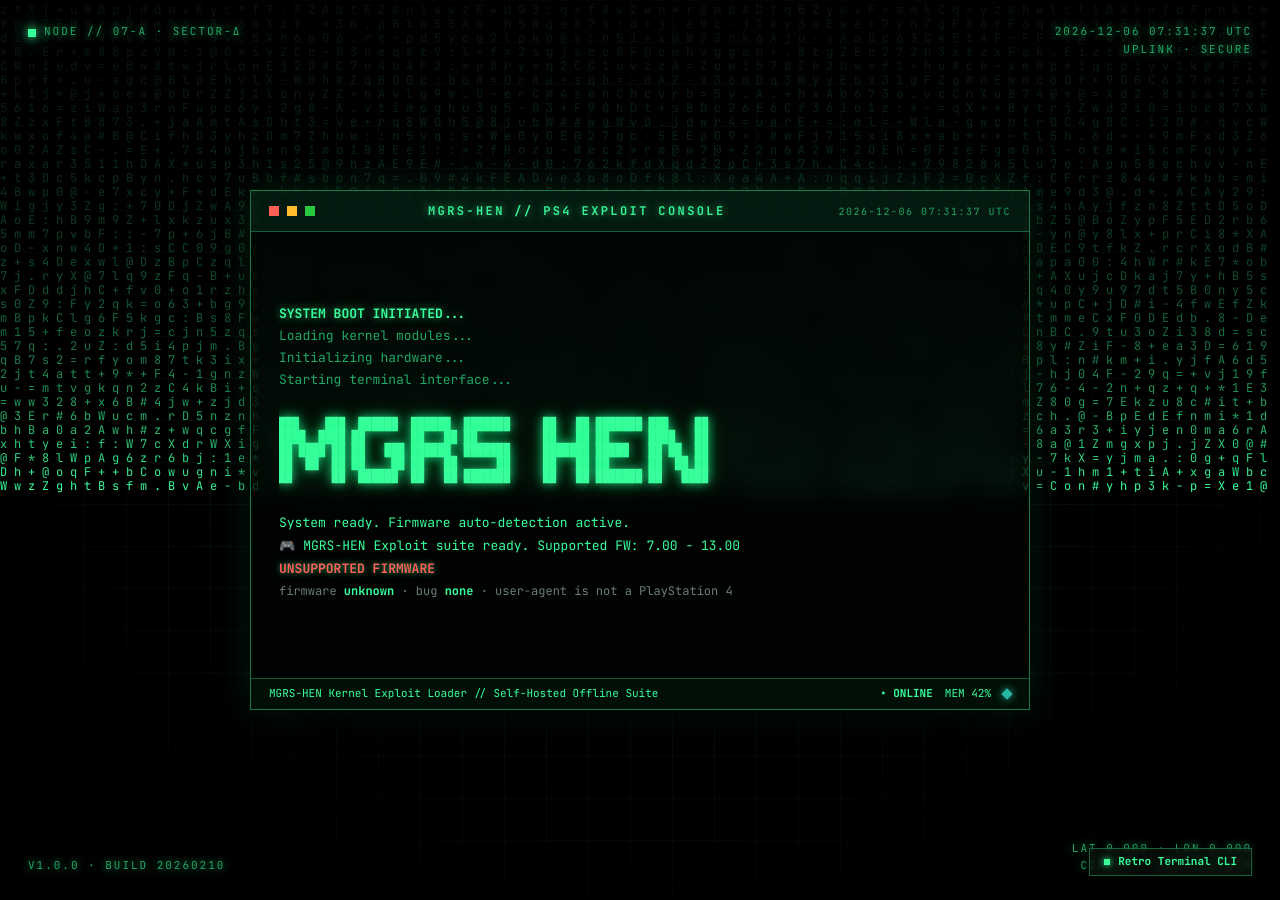
==== commit 6236610a: "Update Retro Terminal: 3 clean stages with vertical centering, remove scan sweep animation, clean gi" ====
--- a/src/index.html
+++ b/src/index.html
@@ -12,15 +12,13 @@
 <!-- Background Matrix Rain Drop Canvas -->
 <canvas id="matrix-canvas"></canvas>
 
-<!-- CRT Effects (Identical to Referensi/index.html) -->
+<!-- CRT Grid & Vignette (Clean: Scanline & Sweep Removed) -->
 <div class="crt-root" aria-hidden="true">
   <div class="crt-grid"></div>
-  <div class="crt-scanlines"></div>
-  <div class="crt-sweep"></div>
   <div class="crt-vignette"></div>
 </div>
 
-<!-- 4-Corner HUD (Identical to Referensi/index.html) -->
+<!-- 4-Corner HUD -->
 <div class="landing-corner tl">
   <span class="dot"></span>
   <span>NODE // 07-A &middot; SECTOR-&Delta;</span>
@@ -37,57 +35,63 @@
   <span>CIPHER &middot; AES-256/GCM</span>
 </div>
 
-<!-- Paper Retro Terminal CLI Window (Transparent Glass & Lancip) -->
+<!-- Fixed-Size Static Terminal Container -->
 <main id="wrap" class="retro-container">
   <div class="retro-window">
-    <div class="retro-header">
+    <header class="retro-header">
       <div class="window-dots" aria-hidden="true">
         <div class="window-dot red"></div>
         <div class="window-dot yellow"></div>
         <div class="window-dot green"></div>
       </div>
-      <div class="retro-header-title">
+      <div id="brand" class="retro-header-title">
         MGRS-HEN // PS4 EXPLOIT CONSOLE
       </div>
-    </div>
-
-    <div class="retro-body">
-      <div class="log-group">
-        <div class="log-heading">SYSTEM BOOT INITIATED...</div>
-        <div class="log-sub">Loading kernel modules...</div>
-        <div class="log-sub">Initializing hardware...</div>
-        <div class="log-sub">Starting terminal interface...</div>
-      </div>
-
-      <div class="log-group">
-        <div class="log-heading">Exploit Console</div>
-        <div class="log-sub">Initializing...</div>
-      </div>
-
-      <div class="ascii-banner" aria-label="MGRS-HEN Banner">
+      <div class="terminal-meta" id="term-clock">
+        UTC TIME
+      </div>
+    </header>
+
+    <!-- Dynamic 3-Stage Terminal Body -->
+    <div class="retro-body" id="terminal-body">
+      <!-- Stage 1 (Initial HTML): Vertically Centered Boot & Banner -->
+      <div id="stage-init" class="stage-init-container">
+        <div class="log-group">
+          <div class="log-heading">SYSTEM BOOT INITIATED...</div>
+          <div class="log-sub">Loading kernel modules...</div>
+          <div class="log-sub">Initializing hardware...</div>
+          <div class="log-sub">Starting terminal interface...</div>
+        </div>
+
+        <div class="ascii-banner" aria-label="MGRS-HEN Banner">
 ███    ███  ██████  ██████  ███████     ██   ██ ███████ ███    ██ 
 ████  ████ ██       ██   ██ ██          ██   ██ ██      ████   ██ 
 ██ ████ ██ ██   ███ ██████  ███████     ███████ █████   ██ ██  ██ 
 ██  ██  ██ ██    ██ ██   ██      ██     ██   ██ ██      ██  ██ ██ 
 ██      ██  ██████  ██   ██ ███████     ██   ██ ███████ ██   ████ 
-      </div>
-
-      <div class="status-suite">
-        <div>System ready. Firmware auto-detection active.</div>
-        <div class="suite-line">
-          <span>🎮</span>
-          <span>MGRS-HEN Exploit suite ready. Supported FW: 7.00 - 13.00</span>
         </div>
-        <div id="state">detecting firmware...</div>
-        <div id="det" class="diagnostic-line"></div>
-        <div id="cache" class="cache-line"></div>
+
+        <div class="status-suite">
+          <div>System ready. Firmware auto-detection active.</div>
+          <div class="suite-line">
+            <span>🎮</span>
+            <span>MGRS-HEN Exploit suite ready. Supported FW: 7.00 - 13.00</span>
+          </div>
+          <div id="state">detecting firmware...</div>
+          <div id="det" class="diagnostic-line"></div>
+          <div id="cache" class="cache-line"></div>
+        </div>
       </div>
     </div>
 
-    <div class="retro-footer">
+    <footer class="retro-footer">
       <div>MGRS-HEN Kernel Exploit Loader // Self-Hosted Offline Suite</div>
-      <div class="diamond" aria-hidden="true"></div>
-    </div>
+      <div style="display: flex; align-items: center; gap: 12px;">
+        <span style="color: var(--mgrs-green); font-weight: 700;">&bull; ONLINE</span>
+        <span>MEM 42%</span>
+        <div class="diamond" aria-hidden="true"></div>
+      </div>
+    </footer>
   </div>
 </main>
 
@@ -95,11 +99,6 @@
 <div class="retro-float-badge" aria-hidden="true">
   <div class="dot"></div>
   <span>Retro Terminal CLI</span>
-</div>
-
-<!-- Stage 2: Breach Transition View -->
-<div id="transition-view" class="transition-root" aria-hidden="true">
-  <div class="transition-logs" id="transition-logs"></div>
 </div>
 
 <script>
@@ -108,12 +107,14 @@
     var now = new Date();
     var utcStr = now.toISOString().replace('T', ' ').slice(0, 19) + ' UTC';
     var hudClock = document.getElementById('hud-clock');
+    var termClock = document.getElementById('term-clock');
     if (hudClock) hudClock.innerHTML = '<span>' + utcStr + '</span><br><span>UPLINK &middot; SECURE</span>';
+    if (termClock) termClock.textContent = utcStr;
 }
 updateClocks();
 setInterval(updateClocks, 1000);
 
-// Matrix Background Animation (Identical to Referensi/app.js)
+// Matrix Background Animation
 var canvas = document.getElementById('matrix-canvas');
 if (canvas) {
     var ctx = canvas.getContext('2d');
@@ -157,9 +158,7 @@
     var stateEl = document.getElementById("state");
     var detEl = document.getElementById("det");
     var cacheEl = document.getElementById("cache");
-    var wrapEl = document.getElementById("wrap");
-    var transitionView = document.getElementById("transition-view");
-    var transitionLogs = document.getElementById("transition-logs");
+    var terminalBody = document.getElementById("terminal-body");
 
     function setState(t, c) { stateEl.textContent = t; stateEl.className = c || ""; }
     function setCache(t, ok) { cacheEl.textContent = t; cacheEl.className = ok ? "cacheok" : ""; }
@@ -192,49 +191,58 @@
 
     if (!bug) { setState("UNSUPPORTED FIRMWARE", "bad"); return; }
 
-    var target = (bug === "lapse" ? "run_lapse.html" : "run_poops.html")
-        + location.search;
-
     var launched = false;
     var TRANS_LOGS = [
-        { text: "BREACHING KERNEL MEMORY...", delay: 140, status: "OK" },
-        { text: "CORRUPTING JSARRAY BUFFER (CVE-2024-X)...", delay: 180, status: "OK" },
-        { text: "MAPPING RWX HEAP AT 0x00007FFFFFE00000...", delay: 240, status: "DONE" },
-        { text: "DISABLING KERNEL WRITE PROTECTION (CR0)...", delay: 200, status: "OK" },
-        { text: "INJECTING KERNEL PAYLOAD (payload.bin)...", delay: 260, status: "LOADED" },
-        { text: "ESTABLISHING RPC ROOT SHELL...", delay: 180, status: "ESTABLISHED" }
+        { text: "BREACHING KERNEL MEMORY...", delay: 100, status: "OK" },
+        { text: "CORRUPTING JSARRAY BUFFER (CVE-2024-X)...", delay: 120, status: "OK" },
+        { text: "MAPPING RWX HEAP AT 0x00007FFFFFE00000...", delay: 160, status: "DONE" },
+        { text: "DISABLING KERNEL WRITE PROTECTION (CR0)...", delay: 140, status: "OK" },
+        { text: "INJECTING KERNEL PAYLOAD (payload.bin)...", delay: 180, status: "LOADED" },
+        { text: "ESTABLISHING RPC ROOT SHELL...", delay: 140, status: "ESTABLISHED" }
     ];
 
     function go() { 
         if (launched) return;
         launched = true;
         
-        if (wrapEl) {
-            wrapEl.style.opacity = "0";
-            wrapEl.style.filter = "blur(8px)";
+        // CLEAN SCREEN 1 -> 2 (Vertically Centered)
+        terminalBody.innerHTML = '<div class="stage-breach">'
+            + '<div class="breach-heading">MGRS-HEN // KERNEL MEMORY EXPLOITATION</div>'
+            + '<div class="breach-logs" id="breach-logs"></div>'
+            + '</div>';
+        
+        var breachLogsEl = document.getElementById("breach-logs");
+        var idx = 0;
+
+        function printT() {
+            if (idx < TRANS_LOGS.length) {
+                var l = TRANS_LOGS[idx];
+                var div = document.createElement("div");
+                div.className = "breach-log-line";
+                div.innerHTML = "<span>&gt; " + l.text + " </span><span class='status'>[" + l.status + "]</span>";
+                if (breachLogsEl) breachLogsEl.appendChild(div);
+                idx++;
+                setTimeout(printT, l.delay);
+            } else {
+                // Wait 400ms, then CLEAN SCREEN 2 -> 3 (Top Aligned)
+                setTimeout(function() {
+                    terminalBody.innerHTML = '<div class="stage-exploit">'
+                        + '<div class="exploit-heading">MGRS-HEN SYSTEM // ' + (bug === "lapse" ? "LAPSE" : "POOPS") + ' EXPLOIT CHAIN</div>'
+                        + '<div class="exploit-sub">Secure Kernel Payload Injector &middot; FW ' + (bug === "lapse" ? "11.00 - 12.02" : "12.50 - 13.00") + '</div>'
+                        + '<div id="state" class="exploit-sub" style="color: var(--mgrs-yellow);">launching ' + bug + ' chain...</div>'
+                        + '<pre id="out" aria-label="Exploit console output"></pre>'
+                        + '</div>';
+
+                    // Execute exploit module directly in this clean terminal body!
+                    if (bug === "lapse") {
+                        import("./chain_lapse.js");
+                    } else if (bug === "poops") {
+                        import("./chain_poops.js");
+                    }
+                }, 400);
+            }
         }
-        if (transitionView && transitionLogs) {
-            transitionView.style.display = "flex";
-            var idx = 0;
-            function printT() {
-                if (idx < TRANS_LOGS.length) {
-                    var l = TRANS_LOGS[idx];
-                    var div = document.createElement("div");
-                    div.className = "transition-log-line";
-                    div.innerHTML = "<span>&gt; " + l.text + " </span><span class='status'>[" + l.status + "]</span>";
-                    transitionLogs.appendChild(div);
-                    idx++;
-                    setTimeout(printT, l.delay);
-                } else {
-                    setTimeout(function() {
-                        location.replace(target);
-                    }, 350);
-                }
-            }
-            printT();
-        } else {
-            location.replace(target);
-        }
+        printT();
     }
 
     function waitForTap(msg, action) {
@@ -251,15 +259,15 @@
     var ac = window.applicationCache;
     if (!ac || !document.documentElement.hasAttribute("manifest")) {
         setState("launching exploit suite...", "ok");
-        setTimeout(go, 600);
+        setTimeout(go, 1500);
     } else if (!navigator.onLine) {
         setCache("offline -- from cache", true);
         setState("launching exploit suite...", "ok");
-        setTimeout(go, 600);
+        setTimeout(go, 1500);
     } else if (ac.status === ac.IDLE) {
         setCache("cached", true);
         setState("launching exploit suite...", "ok");
-        setTimeout(go, 600);
+        setTimeout(go, 1500);
     } else if (ac.status === ac.UPDATEREADY) {
         try { ac.swapCache(); } catch (e) {}
         setCache("update downloaded", true);
@@ -288,7 +296,7 @@
         ac.addEventListener("noupdate", function () {
             setCache("cached -- offline ready", true);
             setState("launching exploit suite...", "ok");
-            setTimeout(go, 600);
+            setTimeout(go, 1500);
         }, false);
         ac.addEventListener("error", function () {
             setCache("cache unavailable");
--- a/src/theme.css
+++ b/src/theme.css
@@ -63,7 +63,7 @@
 }
 
 /* ============================================================
-   BACKGROUND: MATRIX RAIN & CRT (IDENTICAL TO REFERENSI)
+   BACKGROUND: MATRIX RAIN & CRT (CLEAN - NO SCAN SCANLINE SWEEP)
    ============================================================ */
 
 #matrix-canvas {
@@ -92,42 +92,6 @@
   background-size: 42px 42px;
   mask-image: radial-gradient(ellipse at center, black 45%, transparent 85%);
   -webkit-mask-image: radial-gradient(ellipse at center, black 45%, transparent 85%);
-}
-
-.crt-scanlines {
-  position: absolute;
-  inset: 0;
-  background: repeating-linear-gradient(
-    to bottom,
-    rgba(0, 0, 0, 0) 0px,
-    rgba(0, 0, 0, 0) 2px,
-    rgba(0, 0, 0, 0.35) 3px,
-    rgba(0, 0, 0, 0) 4px
-  );
-  opacity: 0.55;
-  mix-blend-mode: multiply;
-}
-
-.crt-sweep {
-  position: absolute;
-  left: 0;
-  right: 0;
-  height: 140px;
-  background: linear-gradient(
-    to bottom,
-    transparent 0%,
-    rgba(56, 255, 156, 0.06) 40%,
-    rgba(56, 255, 156, 0.22) 50%,
-    rgba(56, 255, 156, 0.06) 60%,
-    transparent 100%
-  );
-  animation: crt-sweep 8s linear infinite;
-  opacity: 0.8;
-}
-
-@keyframes crt-sweep {
-  0% { transform: translateY(-140px); }
-  100% { transform: translateY(100vh); }
 }
 
 .crt-vignette {
@@ -179,7 +143,7 @@
 }
 
 /* ============================================================
-   RETRO TERMINAL DESKTOP (LANCIP / SHARP & TRANSPARENT)
+   FIXED-SIZE UNIFIED RETRO TERMINAL CONSOLE
    ============================================================ */
 
 .retro-container {
@@ -191,11 +155,12 @@
   display: flex;
   flex-direction: column;
   align-items: center;
-  transition: opacity 0.35s ease, filter 0.35s ease;
 }
 
 .retro-window {
   width: 100%;
+  height: 520px; /* Fixed static size container */
+  max-height: 85vh;
   border-radius: 0px;
   overflow: hidden;
   background: var(--mgrs-card-bg);
@@ -242,13 +207,51 @@
   opacity: 0.95;
 }
 
+.terminal-meta {
+  font-size: 10px;
+  color: var(--mgrs-green-dim);
+  letter-spacing: 0.15em;
+}
+
 .retro-body {
+  flex: 1;
   padding: 22px 28px;
   display: flex;
   flex-direction: column;
+  font-family: var(--mgrs-font-mono);
+  background: transparent;
+  overflow-y: auto;
+  overflow-x: hidden;
+  scrollbar-width: thin;
+  scrollbar-color: rgba(56, 255, 156, 0.45) transparent;
+  position: relative;
+}
+
+.retro-body::-webkit-scrollbar {
+  width: 6px;
+}
+.retro-body::-webkit-scrollbar-track {
+  background: rgba(0, 0, 0, 0.2);
+}
+.retro-body::-webkit-scrollbar-thumb {
+  background: rgba(56, 255, 156, 0.4);
+  box-shadow: 0 0 6px rgba(56, 255, 156, 0.35);
+}
+.retro-body::-webkit-scrollbar-thumb:hover {
+  background: var(--mgrs-green);
+  box-shadow: 0 0 10px var(--mgrs-green-glow);
+}
+
+/* ============================================================
+   STAGE 1: VERTICALLY CENTERED (RATA TENGAH ATAS-BAWAH)
+   ============================================================ */
+.stage-init-container {
+  margin: auto 0;
+  display: flex;
+  flex-direction: column;
   gap: 14px;
-  font-family: var(--mgrs-font-mono);
-  background: transparent;
+  justify-content: center;
+  width: 100%;
 }
 
 .log-group {
@@ -275,11 +278,11 @@
   white-space: pre;
   font-family: var(--mgrs-font-mono);
   font-weight: 700;
-  font-size: 11.5px;
-  line-height: 1.25;
+  font-size: 11px;
+  line-height: 1.2;
   color: var(--mgrs-green);
   text-shadow: 0 0 10px var(--mgrs-green-glow), 0 0 20px rgba(56, 255, 156, 0.4);
-  padding: 4px 0;
+  padding: 2px 0;
   overflow-x: auto;
   user-select: none;
 }
@@ -323,6 +326,105 @@
 .cache-line.cacheok {
   color: var(--mgrs-green);
   font-weight: 700;
+}
+
+/* ============================================================
+   STAGE 2: VERTICALLY CENTERED (RATA TENGAH ATAS-BAWAH)
+   ============================================================ */
+.stage-breach {
+  margin: auto 0;
+  display: flex;
+  flex-direction: column;
+  gap: 14px;
+  justify-content: center;
+  width: 100%;
+  font-family: var(--mgrs-font-mono);
+}
+
+.breach-heading {
+  font-size: 13px;
+  font-weight: 700;
+  color: var(--mgrs-white);
+  letter-spacing: 0.1em;
+  text-shadow: 0 0 8px var(--mgrs-green-glow);
+  border-bottom: 1px solid rgba(56, 255, 156, 0.25);
+  padding-bottom: 8px;
+}
+
+.breach-logs {
+  display: flex;
+  flex-direction: column;
+  gap: 10px;
+  font-size: 13px;
+  line-height: 1.85;
+  color: var(--mgrs-green);
+  text-shadow: 0 0 6px var(--mgrs-green-glow);
+}
+
+.breach-log-line {
+  white-space: pre-wrap;
+  word-break: break-word;
+}
+.breach-log-line .status {
+  color: var(--mgrs-white);
+  font-weight: 700;
+  text-shadow: 0 0 10px var(--mgrs-green);
+}
+
+/* ============================================================
+   STAGE 3: TOP-ALIGNED STREAMING LOGS
+   ============================================================ */
+.stage-exploit {
+  display: flex;
+  flex-direction: column;
+  gap: 8px;
+  flex: 1;
+  width: 100%;
+}
+
+.exploit-heading {
+  color: var(--mgrs-white);
+  font-weight: 700;
+  font-size: 13px;
+  text-shadow: 0 0 8px var(--mgrs-green-glow);
+  border-bottom: 1px solid rgba(56, 255, 156, 0.25);
+  padding-bottom: 6px;
+}
+
+.exploit-sub {
+  color: var(--mgrs-green-dim);
+  font-size: 12px;
+}
+
+#out {
+  white-space: pre-wrap !important;
+  word-break: break-all;
+  font-family: var(--mgrs-font-mono);
+  font-size: 11px;
+  line-height: 1.5;
+  color: var(--mgrs-green);
+  text-shadow: 0 0 6px rgba(56, 255, 156, 0.35);
+  background: transparent;
+  margin: 0;
+  padding: 6px 0;
+  flex: 1;
+}
+
+#out span.ok {
+  color: #38ff9c !important;
+  font-weight: 700;
+  text-shadow: 0 0 8px #38ff9c, 0 0 16px rgba(56, 255, 156, 0.7);
+}
+
+#out span.warn {
+  color: #ffd166 !important;
+  text-shadow: 0 0 8px rgba(255, 209, 102, 0.6);
+}
+
+#out span.bad {
+  color: #ff4e5b !important;
+  font-weight: 700;
+  text-shadow: 0 0 8px rgba(255, 78, 91, 0.7);
 }
 
 .retro-footer {
@@ -375,215 +477,9 @@
   box-shadow: 0 0 6px var(--mgrs-green);
 }
 
-/* ============================================================
-   STAGE 2: HACKER BREACH TRANSITION VIEW
-   ============================================================ */
-
-.transition-root {
-  position: fixed;
-  inset: 0;
-  background: rgba(2, 4, 2, 0.75);
-  backdrop-filter: blur(10px);
-  -webkit-backdrop-filter: blur(10px);
-  color: var(--mgrs-green);
-  display: none;
-  align-items: center;
-  justify-content: center;
-  z-index: 40;
-  overflow: hidden;
-  padding: 40px;
-}
-
-.transition-logs {
-  font-family: var(--mgrs-font-mono);
-  font-size: clamp(13px, 1.4vw, 15px);
-  line-height: 2;
-  text-shadow: 0 0 10px var(--mgrs-green), 0 0 20px var(--mgrs-green-glow);
-  max-width: 760px;
-  width: 100%;
-}
-
-.transition-log-line {
-  display: block;
-  white-space: pre-wrap;
-}
-
-.transition-log-line .status {
-  color: var(--mgrs-white);
-  font-weight: 700;
-  text-shadow: 0 0 12px var(--mgrs-green), 0 0 24px rgba(234, 255, 242, 0.8);
-}
-
-/* ============================================================
-   STAGE 3: RETRO TERMINAL EXECUTION (LANCIP & TRANSPARENT)
-   ============================================================ */
-
-.terminal-root {
-  width: 100%;
-  max-width: 820px;
-  height: auto;
-  min-height: 520px;
-  max-height: 85vh;
-  padding: 20px;
-  position: relative;
-  z-index: 10;
-  display: none;
-  flex-direction: column;
-  align-items: center;
-}
-
-.terminal-window {
-  width: 100%;
-  height: 100%;
-  min-height: 480px;
-  border-radius: 0px;
-  border: 1px solid rgba(56, 255, 156, 0.45);
-  background: var(--mgrs-card-bg);
-  backdrop-filter: blur(12px);
-  -webkit-backdrop-filter: blur(12px);
-  box-shadow: 0 25px 60px -10px rgba(0, 0, 0, 0.95), 0 0 35px rgba(56, 255, 156, 0.15);
-  display: flex;
-  flex-direction: column;
-  overflow: hidden;
-}
-
-.terminal-header {
-  display: flex;
-  align-items: center;
-  justify-content: space-between;
-  padding: 12px 18px;
-  background: var(--mgrs-header-bg);
-  border-bottom: 1px solid rgba(56, 255, 156, 0.3);
-  border-radius: 0px;
-  font-size: 11px;
-  letter-spacing: 0.2em;
-  text-transform: uppercase;
-  color: var(--mgrs-green-dim);
-}
-
-.terminal-header .title {
-  display: flex;
-  align-items: center;
-  gap: 12px;
-  color: var(--mgrs-green);
-  font-weight: 700;
-  text-shadow: 0 0 8px var(--mgrs-green-glow);
-}
-
-.terminal-header .meta {
-  display: flex;
-  gap: 18px;
-  font-size: 10px;
-  opacity: 0.85;
-}
-
-.terminal-body {
-  flex: 1;
-  overflow: hidden;
-  padding: 22px 28px;
-  font-family: var(--mgrs-font-mono);
-  font-size: 12px;
-  line-height: 1.6;
-  color: var(--mgrs-green);
-  display: flex;
-  flex-direction: column;
-  background: transparent;
-}
-
-.term-heading {
-  color: var(--mgrs-white);
-  font-weight: 700;
-  font-size: 13px;
-  text-shadow: 0 0 8px var(--mgrs-green-glow);
-}
-
-.term-sub {
-  color: var(--mgrs-green-dim);
-  font-size: 12px;
-}
-
-/* ============================================================
-   #OUT LOG OUTPUT & ULTRA-CLEAN CYBER SCROLLBAR
-   ============================================================ */
-
-#out {
-  white-space: pre-wrap !important;
-  word-break: break-all;
-  font-family: var(--mgrs-font-mono);
-  font-size: 11px;
-  line-height: 1.5;
-  color: var(--mgrs-green);
-  text-shadow: 0 0 6px rgba(56, 255, 156, 0.35);
-  overflow-y: auto;
-  overflow-x: hidden;
-  flex: 1;
-  display: block;
-  padding: 10px 6px 10px 0;
-  background: transparent;
-  scrollbar-width: thin;
-  scrollbar-color: rgba(56, 255, 156, 0.45) transparent;
-}
-
-#out::-webkit-scrollbar {
-  width: 6px;
-}
-
-#out::-webkit-scrollbar-track {
-  background: rgba(0, 0, 0, 0.2);
-  border-radius: 0px;
-}
-
-#out::-webkit-scrollbar-thumb {
-  background: rgba(56, 255, 156, 0.4);
-  border-radius: 0px;
-  box-shadow: 0 0 6px rgba(56, 255, 156, 0.35);
-}
-
-#out::-webkit-scrollbar-thumb:hover {
-  background: var(--mgrs-green);
-  box-shadow: 0 0 10px var(--mgrs-green-glow);
-}
-
-#out span.ok {
-  color: #38ff9c !important;
-  font-weight: 700;
-  text-shadow: 0 0 8px #38ff9c, 0 0 16px rgba(56, 255, 156, 0.7);
-}
-
-#out span.warn {
-  color: #ffd166 !important;
-  text-shadow: 0 0 8px rgba(255, 209, 102, 0.6);
-}
-
-#out span.bad {
-  color: #ff4e5b !important;
-  font-weight: 700;
-  text-shadow: 0 0 8px rgba(255, 78, 91, 0.7);
-}
-
-.terminal-footer {
-  display: flex;
-  align-items: center;
-  justify-content: space-between;
-  padding: 8px 18px;
-  background: var(--mgrs-footer-bg);
-  border-top: 1px solid rgba(56, 255, 156, 0.3);
-  border-radius: 0px;
-  font-size: 10px;
-  letter-spacing: 0.2em;
-  text-transform: uppercase;
-  color: var(--mgrs-green-dim);
-}
-
-.terminal-footer .left, .terminal-footer .right {
-  display: flex;
-  gap: 18px;
-}
-
 /* RESPONSIVE */
 @media (max-width: 640px) {
   .retro-container { padding: 10px; }
   .ascii-banner { font-size: 8px; }
   .retro-body { padding: 14px 16px; }
-  .terminal-root { padding: 10px; }
-}
+}
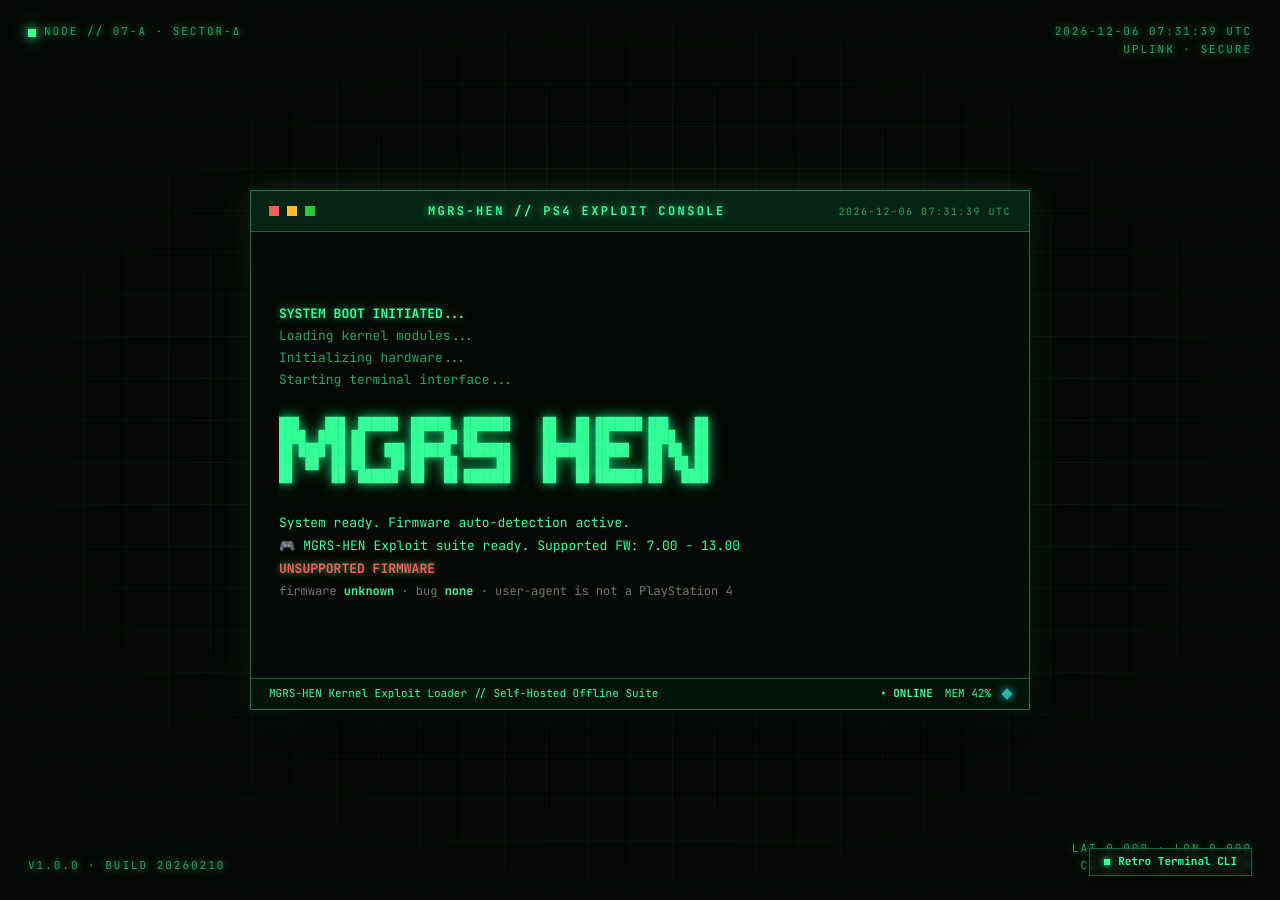
==== commit adb4f69e: "Optimize for PS4: remove heavy raindrop canvas and enforce explicit hex color styles" ====
--- a/src/index.html
+++ b/src/index.html
@@ -9,10 +9,7 @@
 </head>
 <body>
 
-<!-- Background Matrix Rain Drop Canvas -->
-<canvas id="matrix-canvas"></canvas>
-
-<!-- CRT Grid & Vignette (Clean: Scanline & Sweep Removed) -->
+<!-- Lightweight Background: CRT Grid & Vignette (No heavy canvas animation) -->
 <div class="crt-root" aria-hidden="true">
   <div class="crt-grid"></div>
   <div class="crt-vignette"></div>
@@ -113,44 +110,6 @@
 }
 updateClocks();
 setInterval(updateClocks, 1000);
-
-// Matrix Background Animation
-var canvas = document.getElementById('matrix-canvas');
-if (canvas) {
-    var ctx = canvas.getContext('2d');
-    var width, height, columns, drops;
-    var chars = '0123456789ABCDEF+=-:.*#@+WXZabcdefghijklmnopqrstuvwxyz';
-
-    function initMatrix() {
-        width = canvas.width = window.innerWidth;
-        height = canvas.height = window.innerHeight;
-        var fontSize = 14;
-        columns = Math.floor(width / fontSize);
-        drops = Array(columns).fill(1);
-    }
-
-    function drawMatrix() {
-        ctx.fillStyle = 'rgba(5, 8, 5, 0.08)';
-        ctx.fillRect(0, 0, width, height);
-
-        ctx.fillStyle = '#38ff9c';
-        ctx.font = '12px "JetBrains Mono", monospace';
-
-        for (var i = 0; i < drops.length; i++) {
-            var text = chars[Math.floor(Math.random() * chars.length)];
-            ctx.fillText(text, i * 14, drops[i] * 14);
-
-            if (drops[i] * 14 > height && Math.random() > 0.975) {
-                drops[i] = 0;
-            }
-            drops[i]++;
-        }
-    }
-
-    window.addEventListener('resize', initMatrix);
-    initMatrix();
-    setInterval(drawMatrix, 35);
-}
 </script>
 
 <script>
--- a/src/theme.css
+++ b/src/theme.css
@@ -17,9 +17,9 @@
 :root {
   --mgrs-bg: #050805;
   --mgrs-bg-deep: #020402;
-  --mgrs-card-bg: rgba(5, 10, 6, 0.35);       /* Truly transparent glass */
-  --mgrs-header-bg: rgba(14, 90, 53, 0.25);     /* Translucent header */
-  --mgrs-footer-bg: rgba(0, 43, 17, 0.30);      /* Translucent footer */
+  --mgrs-card-bg: rgba(5, 10, 6, 0.45);
+  --mgrs-header-bg: rgba(14, 90, 53, 0.35);
+  --mgrs-footer-bg: rgba(0, 43, 17, 0.35);
   --mgrs-green: #38ff9c;
   --mgrs-green-dim: #22a866;
   --mgrs-green-soft: #0e5a35;
@@ -44,9 +44,10 @@
   width: 100%;
   margin: 0;
   padding: 0;
-  background: var(--mgrs-bg);
-  color: var(--mgrs-green);
-  font-family: var(--mgrs-font-mono);
+  background: #050805 !important;
+  background-color: #050805 !important;
+  color: #38ff9c !important;
+  font-family: "JetBrains Mono", ui-monospace, Menlo, Monaco, Consolas, monospace !important;
   -webkit-font-smoothing: antialiased;
   text-rendering: geometricPrecision;
   overflow: hidden;
@@ -54,26 +55,16 @@
   align-items: center;
   justify-content: center;
   position: relative;
-  cursor: crosshair;
 }
 
 ::selection {
-  background: var(--mgrs-green);
-  color: var(--mgrs-bg-deep);
-}
-
-/* ============================================================
-   BACKGROUND: MATRIX RAIN & CRT (CLEAN - NO SCAN SCANLINE SWEEP)
-   ============================================================ */
-
-#matrix-canvas {
-  position: fixed;
-  inset: 0;
-  width: 100%;
-  height: 100%;
-  z-index: 1;
-  pointer-events: none;
-}
+  background: #38ff9c;
+  color: #020402;
+}
+
+/* ============================================================
+   BACKGROUND: LIGHTWEIGHT CRT GRID & VIGNETTE (NO RAINDROPS)
+   ============================================================ */
 
 .crt-root {
   position: fixed;
@@ -114,12 +105,12 @@
   position: fixed;
   font-size: 11px;
   letter-spacing: 0.18em;
-  color: var(--mgrs-green-dim);
+  color: #22a866 !important;
   text-transform: uppercase;
   z-index: 20;
   user-select: none;
   line-height: 1.6;
-  text-shadow: 0 0 8px var(--mgrs-green-glow);
+  text-shadow: 0 0 8px rgba(56, 255, 156, 0.65);
 }
 
 .landing-corner.tl { top: 24px; left: 28px; display: flex; align-items: center; gap: 8px; }
@@ -131,9 +122,9 @@
   display: inline-block;
   width: 8px;
   height: 8px;
-  background: var(--mgrs-green);
-  border-radius: 0px;
-  box-shadow: 0 0 10px var(--mgrs-green), 0 0 20px var(--mgrs-green-glow);
+  background: #38ff9c !important;
+  border-radius: 0px;
+  box-shadow: 0 0 10px #38ff9c, 0 0 20px rgba(56, 255, 156, 0.65);
   animation: pulse 1.6s ease-in-out infinite;
 }
 
@@ -163,7 +154,7 @@
   max-height: 85vh;
   border-radius: 0px;
   overflow: hidden;
-  background: var(--mgrs-card-bg);
+  background: rgba(5, 10, 6, 0.45) !important;
   backdrop-filter: blur(12px);
   -webkit-backdrop-filter: blur(12px);
   border: 1px solid rgba(56, 255, 156, 0.45);
@@ -177,7 +168,7 @@
   align-items: center;
   justify-content: space-between;
   padding: 12px 18px;
-  background: var(--mgrs-header-bg);
+  background: rgba(14, 90, 53, 0.35) !important;
   border-bottom: 1px solid rgba(56, 255, 156, 0.3);
   border-radius: 0px;
 }
@@ -193,23 +184,22 @@
   height: 10px;
   border-radius: 0px;
 }
-.window-dot.red { background: var(--mgrs-red); }
-.window-dot.yellow { background: var(--mgrs-yellow); }
-.window-dot.green { background: var(--mgrs-green-dot); }
+.window-dot.red { background: #ff5f56 !important; }
+.window-dot.yellow { background: #ffbd2e !important; }
+.window-dot.green { background: #27c93f !important; }
 
 .retro-header-title {
-  font-family: var(--mgrs-font-mono);
+  font-family: "JetBrains Mono", monospace !important;
   font-weight: 700;
   font-size: 12px;
   letter-spacing: 0.2em;
-  color: var(--mgrs-green);
-  text-shadow: 0 0 8px var(--mgrs-green-glow);
-  opacity: 0.95;
+  color: #38ff9c !important;
+  text-shadow: 0 0 8px rgba(56, 255, 156, 0.65);
 }
 
 .terminal-meta {
   font-size: 10px;
-  color: var(--mgrs-green-dim);
+  color: #22a866 !important;
   letter-spacing: 0.15em;
 }
 
@@ -218,13 +208,14 @@
   padding: 22px 28px;
   display: flex;
   flex-direction: column;
-  font-family: var(--mgrs-font-mono);
-  background: transparent;
+  font-family: "JetBrains Mono", monospace !important;
+  background: transparent !important;
   overflow-y: auto;
   overflow-x: hidden;
   scrollbar-width: thin;
   scrollbar-color: rgba(56, 255, 156, 0.45) transparent;
   position: relative;
+  color: #38ff9c !important;
 }
 
 .retro-body::-webkit-scrollbar {
@@ -238,8 +229,8 @@
   box-shadow: 0 0 6px rgba(56, 255, 156, 0.35);
 }
 .retro-body::-webkit-scrollbar-thumb:hover {
-  background: var(--mgrs-green);
-  box-shadow: 0 0 10px var(--mgrs-green-glow);
+  background: #38ff9c;
+  box-shadow: 0 0 10px rgba(56, 255, 156, 0.65);
 }
 
 /* ============================================================
@@ -252,6 +243,7 @@
   gap: 14px;
   justify-content: center;
   width: 100%;
+  color: #38ff9c !important;
 }
 
 .log-group {
@@ -263,25 +255,25 @@
 .log-heading {
   font-size: 13px;
   font-weight: 700;
-  color: var(--mgrs-green);
+  color: #38ff9c !important;
   line-height: 1.45;
-  text-shadow: 0 0 8px var(--mgrs-green-glow);
+  text-shadow: 0 0 8px rgba(56, 255, 156, 0.65);
 }
 
 .log-sub {
   font-size: 13px;
-  color: var(--mgrs-green-dim);
+  color: #22a866 !important;
   line-height: 1.45;
 }
 
 .ascii-banner {
   white-space: pre;
-  font-family: var(--mgrs-font-mono);
+  font-family: "JetBrains Mono", monospace !important;
   font-weight: 700;
   font-size: 11px;
   line-height: 1.2;
-  color: var(--mgrs-green);
-  text-shadow: 0 0 10px var(--mgrs-green-glow), 0 0 20px rgba(56, 255, 156, 0.4);
+  color: #38ff9c !important;
+  text-shadow: 0 0 10px rgba(56, 255, 156, 0.65), 0 0 20px rgba(56, 255, 156, 0.4);
   padding: 2px 0;
   overflow-x: auto;
   user-select: none;
@@ -292,39 +284,40 @@
   flex-direction: column;
   gap: 6px;
   font-size: 13px;
-  color: var(--mgrs-green);
+  color: #38ff9c !important;
 }
 
 .status-suite .suite-line {
   display: flex;
   align-items: center;
   gap: 8px;
+  color: #38ff9c !important;
 }
 
 #state {
   font-size: 13px;
   font-weight: 700;
-  color: var(--mgrs-green);
-  text-shadow: 0 0 6px var(--mgrs-green-glow);
-}
-
-#state.warn { color: var(--mgrs-yellow) !important; }
-#state.bad { color: var(--mgrs-red) !important; }
+  color: #38ff9c !important;
+  text-shadow: 0 0 6px rgba(56, 255, 156, 0.65);
+}
+
+#state.warn { color: #ffbd2e !important; }
+#state.bad { color: #ff5f56 !important; }
 
 .diagnostic-line {
   font-size: 12px;
-  color: var(--mgrs-gray);
+  color: #6b7f72 !important;
 }
 .diagnostic-line b {
-  color: var(--mgrs-green);
+  color: #38ff9c !important;
 }
 
 .cache-line {
   font-size: 12px;
-  color: var(--mgrs-green-dim);
+  color: #22a866 !important;
 }
 .cache-line.cacheok {
-  color: var(--mgrs-green);
+  color: #38ff9c !important;
   font-weight: 700;
 }
 
@@ -338,15 +331,16 @@
   gap: 14px;
   justify-content: center;
   width: 100%;
-  font-family: var(--mgrs-font-mono);
+  font-family: "JetBrains Mono", monospace !important;
+  color: #38ff9c !important;
 }
 
 .breach-heading {
   font-size: 13px;
   font-weight: 700;
-  color: var(--mgrs-white);
+  color: #eafff2 !important;
   letter-spacing: 0.1em;
-  text-shadow: 0 0 8px var(--mgrs-green-glow);
+  text-shadow: 0 0 8px rgba(56, 255, 156, 0.65);
   border-bottom: 1px solid rgba(56, 255, 156, 0.25);
   padding-bottom: 8px;
 }
@@ -357,18 +351,19 @@
   gap: 10px;
   font-size: 13px;
   line-height: 1.85;
-  color: var(--mgrs-green);
-  text-shadow: 0 0 6px var(--mgrs-green-glow);
+  color: #38ff9c !important;
+  text-shadow: 0 0 6px rgba(56, 255, 156, 0.65);
 }
 
 .breach-log-line {
   white-space: pre-wrap;
   word-break: break-word;
+  color: #38ff9c !important;
 }
 .breach-log-line .status {
-  color: var(--mgrs-white);
-  font-weight: 700;
-  text-shadow: 0 0 10px var(--mgrs-green);
+  color: #eafff2 !important;
+  font-weight: 700;
+  text-shadow: 0 0 10px #38ff9c;
 }
 
 /* ============================================================
@@ -380,31 +375,32 @@
   gap: 8px;
   flex: 1;
   width: 100%;
+  color: #38ff9c !important;
 }
 
 .exploit-heading {
-  color: var(--mgrs-white);
-  font-weight: 700;
-  font-size: 13px;
-  text-shadow: 0 0 8px var(--mgrs-green-glow);
+  color: #eafff2 !important;
+  font-weight: 700;
+  font-size: 13px;
+  text-shadow: 0 0 8px rgba(56, 255, 156, 0.65);
   border-bottom: 1px solid rgba(56, 255, 156, 0.25);
   padding-bottom: 6px;
 }
 
 .exploit-sub {
-  color: var(--mgrs-green-dim);
+  color: #22a866 !important;
   font-size: 12px;
 }
 
 #out {
   white-space: pre-wrap !important;
   word-break: break-all;
-  font-family: var(--mgrs-font-mono);
+  font-family: "JetBrains Mono", monospace !important;
   font-size: 11px;
   line-height: 1.5;
-  color: var(--mgrs-green);
+  color: #38ff9c !important;
   text-shadow: 0 0 6px rgba(56, 255, 156, 0.35);
-  background: transparent;
+  background: transparent !important;
   margin: 0;
   padding: 6px 0;
   flex: 1;
@@ -432,20 +428,20 @@
   align-items: center;
   justify-content: space-between;
   padding: 8px 18px;
-  background: var(--mgrs-footer-bg);
+  background: rgba(0, 43, 17, 0.35) !important;
   border-top: 1px solid rgba(56, 255, 156, 0.3);
   border-radius: 0px;
   font-size: 11px;
-  color: var(--mgrs-green);
+  color: #38ff9c !important;
 }
 
 .retro-footer .diamond {
   width: 8px;
   height: 8px;
-  background: var(--mgrs-cyan);
+  background: #2dd4bf !important;
   transform: rotate(45deg);
   opacity: 0.85;
-  box-shadow: 0 0 8px var(--mgrs-cyan);
+  box-shadow: 0 0 8px #2dd4bf;
 }
 
 /* Floating bottom badge */
@@ -465,16 +461,16 @@
   box-shadow: 0 4px 12px rgba(0, 0, 0, 0.5);
   font-size: 11px;
   font-weight: 600;
-  color: var(--mgrs-green);
+  color: #38ff9c !important;
   z-index: 20;
 }
 
 .retro-float-badge .dot {
   width: 6px;
   height: 6px;
-  background: var(--mgrs-green);
-  border-radius: 0px;
-  box-shadow: 0 0 6px var(--mgrs-green);
+  background: #38ff9c !important;
+  border-radius: 0px;
+  box-shadow: 0 0 6px #38ff9c;
 }
 
 /* RESPONSIVE */
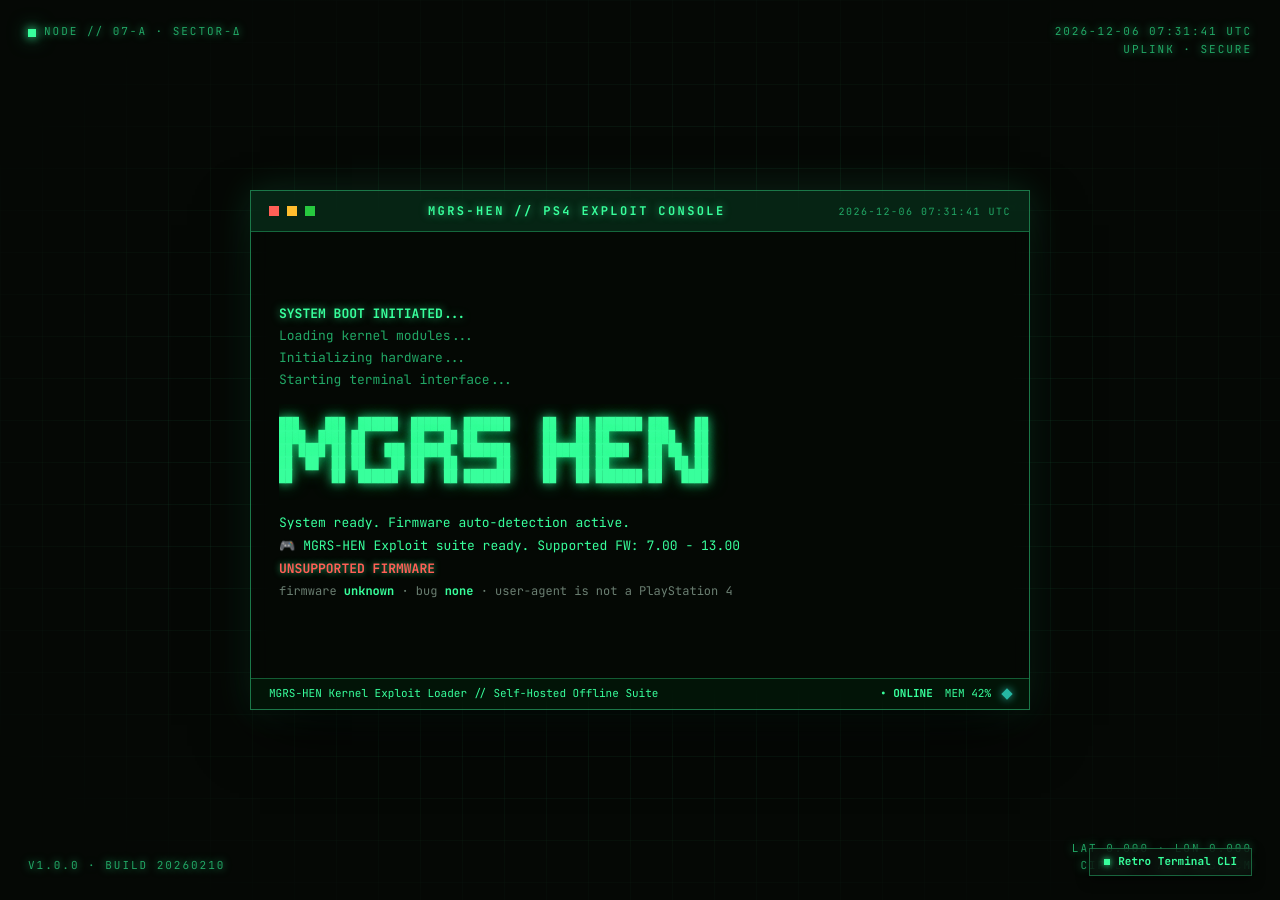
==== commit 2863dc3c: "Fix auto-scroll in PS4 WebKit during exploit execution" ====
--- a/src/index.html
+++ b/src/index.html
@@ -183,7 +183,7 @@
                 idx++;
                 setTimeout(printT, l.delay);
             } else {
-                // Wait 400ms, then CLEAN SCREEN 2 -> 3 (Top Aligned)
+                // Wait 400ms, then CLEAN SCREEN 2 -> 3 (Top Aligned with Auto-Scroll)
                 setTimeout(function() {
                     terminalBody.innerHTML = '<div class="stage-exploit">'
                         + '<div class="exploit-heading">MGRS-HEN SYSTEM // ' + (bug === "lapse" ? "LAPSE" : "POOPS") + ' EXPLOIT CHAIN</div>'
@@ -191,6 +191,16 @@
                         + '<div id="state" class="exploit-sub" style="color: var(--mgrs-yellow);">launching ' + bug + ' chain...</div>'
                         + '<pre id="out" aria-label="Exploit console output"></pre>'
                         + '</div>';
+
+                    // Observe DOM changes on #out to ensure continuous auto-scroll
+                    var outElem = document.getElementById("out");
+                    if (window.MutationObserver && outElem) {
+                        var obs = new MutationObserver(function () {
+                            terminalBody.scrollTop = terminalBody.scrollHeight;
+                            outElem.scrollTop = outElem.scrollHeight;
+                        });
+                        obs.observe(outElem, { childList: true, characterData: true, subtree: true });
+                    }
 
                     // Execute exploit module directly in this clean terminal body!
                     if (bug === "lapse") {
--- a/src/theme.css
+++ b/src/theme.css
@@ -210,8 +210,8 @@
   flex-direction: column;
   font-family: "JetBrains Mono", monospace !important;
   background: transparent !important;
-  overflow-y: auto;
-  overflow-x: hidden;
+  overflow-y: auto !important;
+  overflow-x: hidden !important;
   scrollbar-width: thin;
   scrollbar-color: rgba(56, 255, 156, 0.45) transparent;
   position: relative;
@@ -367,7 +367,7 @@
 }
 
 /* ============================================================
-   STAGE 3: TOP-ALIGNED STREAMING LOGS
+   STAGE 3: TOP-ALIGNED STREAMING LOGS (AUTO-SCROLL ENABLED)
    ============================================================ */
 .stage-exploit {
   display: flex;
@@ -375,6 +375,7 @@
   gap: 8px;
   flex: 1;
   width: 100%;
+  min-height: 0;
   color: #38ff9c !important;
 }
 
@@ -404,6 +405,25 @@
   margin: 0;
   padding: 6px 0;
   flex: 1;
+  overflow-y: auto !important;
+  overflow-x: hidden !important;
+  scrollbar-width: thin;
+  scrollbar-color: rgba(56, 255, 156, 0.45) transparent;
+}
+
+#out::-webkit-scrollbar {
+  width: 6px;
+}
+#out::-webkit-scrollbar-track {
+  background: rgba(0, 0, 0, 0.2);
+}
+#out::-webkit-scrollbar-thumb {
+  background: rgba(56, 255, 156, 0.4);
+  box-shadow: 0 0 6px rgba(56, 255, 156, 0.35);
+}
+#out::-webkit-scrollbar-thumb:hover {
+  background: #38ff9c;
+  box-shadow: 0 0 10px rgba(56, 255, 156, 0.65);
 }
 
 #out span.ok {
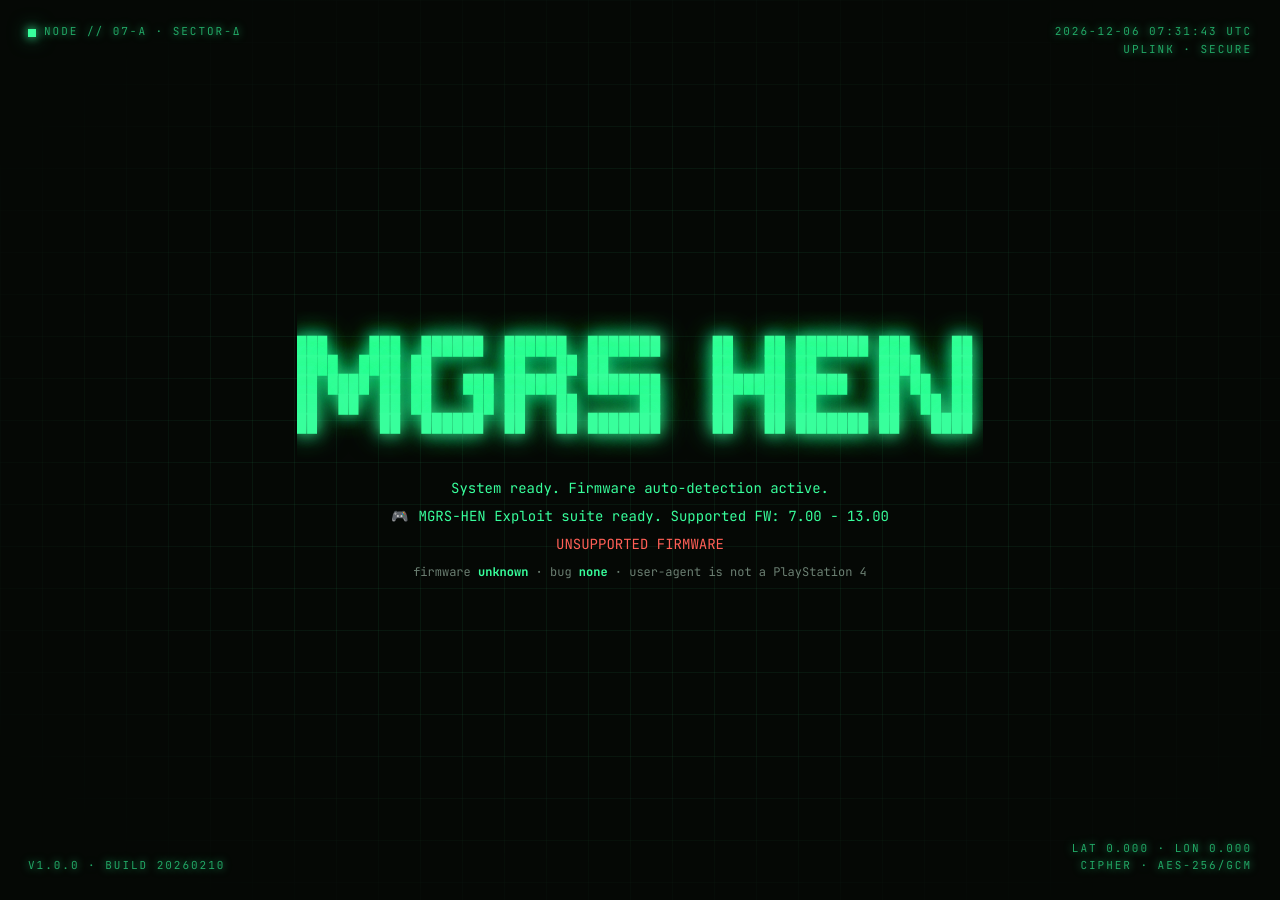
==== commit 78aa9b9c: "Adopt minimalist floating hero & borderless exploit stream layout" ====
--- a/src/index.html
+++ b/src/index.html
@@ -32,71 +32,40 @@
   <span>CIPHER &middot; AES-256/GCM</span>
 </div>
 
-<!-- Fixed-Size Static Terminal Container -->
-<main id="wrap" class="retro-container">
-  <div class="retro-window">
-    <header class="retro-header">
-      <div class="window-dots" aria-hidden="true">
-        <div class="window-dot red"></div>
-        <div class="window-dot yellow"></div>
-        <div class="window-dot green"></div>
-      </div>
-      <div id="brand" class="retro-header-title">
-        MGRS-HEN // PS4 EXPLOIT CONSOLE
-      </div>
-      <div class="terminal-meta" id="term-clock">
-        UTC TIME
-      </div>
-    </header>
-
-    <!-- Dynamic 3-Stage Terminal Body -->
-    <div class="retro-body" id="terminal-body">
-      <!-- Stage 1 (Initial HTML): Vertically Centered Boot & Banner -->
-      <div id="stage-init" class="stage-init-container">
-        <div class="log-group">
-          <div class="log-heading">SYSTEM BOOT INITIATED...</div>
-          <div class="log-sub">Loading kernel modules...</div>
-          <div class="log-sub">Initializing hardware...</div>
-          <div class="log-sub">Starting terminal interface...</div>
-        </div>
-
-        <div class="ascii-banner" aria-label="MGRS-HEN Banner">
+<!-- SCREEN 1: FLOATING HERO LANDING (NO CONTAINER) -->
+<section id="screen-1-landing" class="landing-screen">
+  <div class="landing-ascii-banner" aria-label="MGRS-HEN Banner">
 ███    ███  ██████  ██████  ███████     ██   ██ ███████ ███    ██ 
 ████  ████ ██       ██   ██ ██          ██   ██ ██      ████   ██ 
 ██ ████ ██ ██   ███ ██████  ███████     ███████ █████   ██ ██  ██ 
 ██  ██  ██ ██    ██ ██   ██      ██     ██   ██ ██      ██  ██ ██ 
 ██      ██  ██████  ██   ██ ███████     ██   ██ ███████ ██   ████ 
-        </div>
-
-        <div class="status-suite">
-          <div>System ready. Firmware auto-detection active.</div>
-          <div class="suite-line">
-            <span>🎮</span>
-            <span>MGRS-HEN Exploit suite ready. Supported FW: 7.00 - 13.00</span>
-          </div>
-          <div id="state">detecting firmware...</div>
-          <div id="det" class="diagnostic-line"></div>
-          <div id="cache" class="cache-line"></div>
-        </div>
-      </div>
+  </div>
+
+  <div class="landing-subtitle-group">
+    <div>System ready. Firmware auto-detection active.</div>
+    <div class="landing-suite-line">
+      <span>🎮</span>
+      <span>MGRS-HEN Exploit suite ready. Supported FW: 7.00 - 13.00</span>
     </div>
-
-    <footer class="retro-footer">
-      <div>MGRS-HEN Kernel Exploit Loader // Self-Hosted Offline Suite</div>
-      <div style="display: flex; align-items: center; gap: 12px;">
-        <span style="color: var(--mgrs-green); font-weight: 700;">&bull; ONLINE</span>
-        <span>MEM 42%</span>
-        <div class="diamond" aria-hidden="true"></div>
-      </div>
-    </footer>
+    <div id="state">detecting firmware...</div>
+    <div id="det" class="diagnostic-line"></div>
+    <div id="cache" class="cache-line"></div>
   </div>
+</section>
+
+<!-- SCREEN 2: FLOATING EXPLOIT STREAM (NO CONTAINER FRAME, HIDDEN SCROLLBAR) -->
+<main id="wrap" class="floating-exploit-root" style="display: none; opacity: 0;">
+  <header class="floating-exploit-header">
+    <div class="floating-exploit-title" id="brand">MGRS-HEN // EXPLOIT CONSOLE</div>
+    <div class="floating-exploit-sub">
+      <span id="exploit-sub-title">Secure Kernel Payload Injector</span>
+      <span id="term-clock">UTC TIME</span>
+    </div>
+  </header>
+
+  <pre id="out" aria-label="Exploit console output"></pre>
 </main>
-
-<!-- Floating Bottom Badge -->
-<div class="retro-float-badge" aria-hidden="true">
-  <div class="dot"></div>
-  <span>Retro Terminal CLI</span>
-</div>
 
 <script>
 // Live Clocks
@@ -117,7 +86,10 @@
     var stateEl = document.getElementById("state");
     var detEl = document.getElementById("det");
     var cacheEl = document.getElementById("cache");
-    var terminalBody = document.getElementById("terminal-body");
+    var screen1Landing = document.getElementById("screen-1-landing");
+    var wrapEl = document.getElementById("wrap");
+    var brandEl = document.getElementById("brand");
+    var subTitleEl = document.getElementById("exploit-sub-title");
 
     function setState(t, c) { stateEl.textContent = t; stateEl.className = c || ""; }
     function setCache(t, ok) { cacheEl.textContent = t; cacheEl.className = ok ? "cacheok" : ""; }
@@ -151,67 +123,44 @@
     if (!bug) { setState("UNSUPPORTED FIRMWARE", "bad"); return; }
 
     var launched = false;
-    var TRANS_LOGS = [
-        { text: "BREACHING KERNEL MEMORY...", delay: 100, status: "OK" },
-        { text: "CORRUPTING JSARRAY BUFFER (CVE-2024-X)...", delay: 120, status: "OK" },
-        { text: "MAPPING RWX HEAP AT 0x00007FFFFFE00000...", delay: 160, status: "DONE" },
-        { text: "DISABLING KERNEL WRITE PROTECTION (CR0)...", delay: 140, status: "OK" },
-        { text: "INJECTING KERNEL PAYLOAD (payload.bin)...", delay: 180, status: "LOADED" },
-        { text: "ESTABLISHING RPC ROOT SHELL...", delay: 140, status: "ESTABLISHED" }
-    ];
 
     function go() { 
         if (launched) return;
         launched = true;
         
-        // CLEAN SCREEN 1 -> 2 (Vertically Centered)
-        terminalBody.innerHTML = '<div class="stage-breach">'
-            + '<div class="breach-heading">MGRS-HEN // KERNEL MEMORY EXPLOITATION</div>'
-            + '<div class="breach-logs" id="breach-logs"></div>'
-            + '</div>';
-        
-        var breachLogsEl = document.getElementById("breach-logs");
-        var idx = 0;
-
-        function printT() {
-            if (idx < TRANS_LOGS.length) {
-                var l = TRANS_LOGS[idx];
-                var div = document.createElement("div");
-                div.className = "breach-log-line";
-                div.innerHTML = "<span>&gt; " + l.text + " </span><span class='status'>[" + l.status + "]</span>";
-                if (breachLogsEl) breachLogsEl.appendChild(div);
-                idx++;
-                setTimeout(printT, l.delay);
-            } else {
-                // Wait 400ms, then CLEAN SCREEN 2 -> 3 (Top Aligned with Auto-Scroll)
-                setTimeout(function() {
-                    terminalBody.innerHTML = '<div class="stage-exploit">'
-                        + '<div class="exploit-heading">MGRS-HEN SYSTEM // ' + (bug === "lapse" ? "LAPSE" : "POOPS") + ' EXPLOIT CHAIN</div>'
-                        + '<div class="exploit-sub">Secure Kernel Payload Injector &middot; FW ' + (bug === "lapse" ? "11.00 - 12.02" : "12.50 - 13.00") + '</div>'
-                        + '<div id="state" class="exploit-sub" style="color: var(--mgrs-yellow);">launching ' + bug + ' chain...</div>'
-                        + '<pre id="out" aria-label="Exploit console output"></pre>'
-                        + '</div>';
-
-                    // Observe DOM changes on #out to ensure continuous auto-scroll
-                    var outElem = document.getElementById("out");
-                    if (window.MutationObserver && outElem) {
-                        var obs = new MutationObserver(function () {
-                            terminalBody.scrollTop = terminalBody.scrollHeight;
-                            outElem.scrollTop = outElem.scrollHeight;
-                        });
-                        obs.observe(outElem, { childList: true, characterData: true, subtree: true });
-                    }
-
-                    // Execute exploit module directly in this clean terminal body!
-                    if (bug === "lapse") {
-                        import("./chain_lapse.js");
-                    } else if (bug === "poops") {
-                        import("./chain_poops.js");
-                    }
-                }, 400);
+        // Update header details for exploit view
+        if (brandEl) brandEl.textContent = "MGRS-HEN // " + (bug === "lapse" ? "LAPSE" : "POOPS") + " EXPLOIT CHAIN";
+        if (subTitleEl) subTitleEl.textContent = "Secure Kernel Payload Injector · FW " + (bug === "lapse" ? "11.00 - 12.02" : "12.50 - 13.00");
+
+        // Fade out Screen 1
+        if (screen1Landing) {
+            screen1Landing.style.opacity = "0";
+            screen1Landing.style.transform = "scale(0.96)";
+        }
+
+        setTimeout(function() {
+            if (screen1Landing) screen1Landing.style.display = "none";
+            if (wrapEl) {
+                wrapEl.style.display = "flex";
+                setTimeout(function() { wrapEl.style.opacity = "1"; }, 30);
             }
-        }
-        printT();
+
+            // Observe DOM changes on #out to ensure continuous auto-scroll
+            var outElem = document.getElementById("out");
+            if (window.MutationObserver && outElem) {
+                var obs = new MutationObserver(function () {
+                    outElem.scrollTop = outElem.scrollHeight;
+                });
+                obs.observe(outElem, { childList: true, characterData: true, subtree: true });
+            }
+
+            // Execute exploit module directly in this floating exploit view!
+            if (bug === "lapse") {
+                import("./chain_lapse.js");
+            } else if (bug === "poops") {
+                import("./chain_poops.js");
+            }
+        }, 400);
     }
 
     function waitForTap(msg, action) {
@@ -227,16 +176,16 @@
 
     var ac = window.applicationCache;
     if (!ac || !document.documentElement.hasAttribute("manifest")) {
-        setState("launching exploit suite...", "ok");
-        setTimeout(go, 1500);
+        setState("launching exploit suite in 5s...", "ok");
+        setTimeout(go, 5000);
     } else if (!navigator.onLine) {
         setCache("offline -- from cache", true);
-        setState("launching exploit suite...", "ok");
-        setTimeout(go, 1500);
+        setState("launching exploit suite in 5s...", "ok");
+        setTimeout(go, 5000);
     } else if (ac.status === ac.IDLE) {
         setCache("cached", true);
-        setState("launching exploit suite...", "ok");
-        setTimeout(go, 1500);
+        setState("launching exploit suite in 5s...", "ok");
+        setTimeout(go, 5000);
     } else if (ac.status === ac.UPDATEREADY) {
         try { ac.swapCache(); } catch (e) {}
         setCache("update downloaded", true);
@@ -264,8 +213,8 @@
 
         ac.addEventListener("noupdate", function () {
             setCache("cached -- offline ready", true);
-            setState("launching exploit suite...", "ok");
-            setTimeout(go, 1500);
+            setState("launching exploit suite in 5s...", "ok");
+            setTimeout(go, 5000);
         }, false);
         ac.addEventListener("error", function () {
             setCache("cache unavailable");
--- a/src/theme.css
+++ b/src/theme.css
@@ -17,9 +17,6 @@
 :root {
   --mgrs-bg: #050805;
   --mgrs-bg-deep: #020402;
-  --mgrs-card-bg: rgba(5, 10, 6, 0.45);
-  --mgrs-header-bg: rgba(14, 90, 53, 0.35);
-  --mgrs-footer-bg: rgba(0, 43, 17, 0.35);
   --mgrs-green: #38ff9c;
   --mgrs-green-dim: #22a866;
   --mgrs-green-soft: #0e5a35;
@@ -134,296 +131,150 @@
 }
 
 /* ============================================================
-   FIXED-SIZE UNIFIED RETRO TERMINAL CONSOLE
+   SCREEN 1: FLOATING HERO LANDING (NO FRAME)
    ============================================================ */
 
-.retro-container {
+.landing-screen {
+  display: flex;
+  flex-direction: column;
+  align-items: center;
+  justify-content: center;
+  text-align: center;
+  gap: 20px;
+  z-index: 10;
+  width: 100%;
+  max-width: 980px;
+  padding: 20px;
+  transition: opacity 0.4s ease, transform 0.4s ease, filter 0.4s ease;
+}
+
+.landing-ascii-banner {
+  white-space: pre;
+  font-family: "JetBrains Mono", monospace !important;
+  font-weight: 700;
+  font-size: 16px;
+  line-height: 1.2;
+  color: #38ff9c !important;
+  text-shadow: 0 0 15px rgba(56, 255, 156, 0.9), 0 0 30px rgba(56, 255, 156, 0.6), 0 0 50px rgba(56, 255, 156, 0.3);
+  padding: 8px 0;
+  overflow-x: auto;
+  user-select: none;
+  letter-spacing: 0.05em;
+}
+
+.landing-subtitle-group {
+  display: flex;
+  flex-direction: column;
+  align-items: center;
+  gap: 10px;
+  font-size: 14px;
+  color: #38ff9c !important;
+}
+
+.landing-suite-line {
+  display: flex;
+  align-items: center;
+  justify-content: center;
+  gap: 10px;
+  font-size: 14px;
+  color: #38ff9c !important;
+}
+
+.landing-state {
+  font-size: 15px;
+  font-weight: 700;
+  color: #38ff9c !important;
+  text-shadow: 0 0 10px rgba(56, 255, 156, 0.75);
+  margin-top: 2px;
+}
+
+#state.warn { color: #ffbd2e !important; }
+#state.bad { color: #ff5f56 !important; }
+
+.diagnostic-line {
+  font-size: 12px;
+  color: #6b7f72 !important;
+}
+.diagnostic-line b {
+  color: #38ff9c !important;
+}
+
+.cache-line {
+  font-size: 12px;
+  color: #22a866 !important;
+}
+.cache-line.cacheok {
+  color: #38ff9c !important;
+  font-weight: 700;
+}
+
+/* ============================================================
+   SCREEN 2: FLOATING EXPLOIT STREAM (HIDDEN SCROLLBAR)
+   ============================================================ */
+
+.floating-exploit-root {
   width: 100%;
   max-width: 820px;
+  height: 520px;
+  max-height: 85vh;
   padding: 20px;
   position: relative;
   z-index: 10;
   display: flex;
   flex-direction: column;
-  align-items: center;
-}
-
-.retro-window {
-  width: 100%;
-  height: 520px; /* Fixed static size container */
-  max-height: 85vh;
-  border-radius: 0px;
-  overflow: hidden;
-  background: rgba(5, 10, 6, 0.45) !important;
-  backdrop-filter: blur(12px);
-  -webkit-backdrop-filter: blur(12px);
-  border: 1px solid rgba(56, 255, 156, 0.45);
-  box-shadow: 0 25px 60px -10px rgba(0, 0, 0, 0.95), 0 0 35px rgba(56, 255, 156, 0.15);
+  gap: 12px;
+  transition: opacity 0.4s ease, transform 0.4s ease;
+}
+
+.floating-exploit-header {
   display: flex;
   flex-direction: column;
-}
-
-.retro-header {
-  display: flex;
-  align-items: center;
-  justify-content: space-between;
-  padding: 12px 18px;
-  background: rgba(14, 90, 53, 0.35) !important;
-  border-bottom: 1px solid rgba(56, 255, 156, 0.3);
-  border-radius: 0px;
-}
-
-.window-dots {
-  display: flex;
-  align-items: center;
-  gap: 8px;
-}
-
-.window-dot {
-  width: 10px;
-  height: 10px;
-  border-radius: 0px;
-}
-.window-dot.red { background: #ff5f56 !important; }
-.window-dot.yellow { background: #ffbd2e !important; }
-.window-dot.green { background: #27c93f !important; }
-
-.retro-header-title {
-  font-family: "JetBrains Mono", monospace !important;
-  font-weight: 700;
-  font-size: 12px;
-  letter-spacing: 0.2em;
-  color: #38ff9c !important;
-  text-shadow: 0 0 8px rgba(56, 255, 156, 0.65);
-}
-
-.terminal-meta {
-  font-size: 10px;
-  color: #22a866 !important;
+  gap: 4px;
+  border-bottom: 1px dashed rgba(56, 255, 156, 0.35);
+  padding-bottom: 8px;
+}
+
+.floating-exploit-title {
+  font-size: 14px;
+  font-weight: 700;
   letter-spacing: 0.15em;
-}
-
-.retro-body {
-  flex: 1;
-  padding: 22px 28px;
-  display: flex;
-  flex-direction: column;
-  font-family: "JetBrains Mono", monospace !important;
-  background: transparent !important;
-  overflow-y: auto !important;
-  overflow-x: hidden !important;
-  scrollbar-width: thin;
-  scrollbar-color: rgba(56, 255, 156, 0.45) transparent;
-  position: relative;
-  color: #38ff9c !important;
-}
-
-.retro-body::-webkit-scrollbar {
-  width: 6px;
-}
-.retro-body::-webkit-scrollbar-track {
-  background: rgba(0, 0, 0, 0.2);
-}
-.retro-body::-webkit-scrollbar-thumb {
-  background: rgba(56, 255, 156, 0.4);
-  box-shadow: 0 0 6px rgba(56, 255, 156, 0.35);
-}
-.retro-body::-webkit-scrollbar-thumb:hover {
-  background: #38ff9c;
-  box-shadow: 0 0 10px rgba(56, 255, 156, 0.65);
-}
-
-/* ============================================================
-   STAGE 1: VERTICALLY CENTERED (RATA TENGAH ATAS-BAWAH)
-   ============================================================ */
-.stage-init-container {
-  margin: auto 0;
-  display: flex;
-  flex-direction: column;
-  gap: 14px;
-  justify-content: center;
-  width: 100%;
-  color: #38ff9c !important;
-}
-
-.log-group {
-  display: flex;
-  flex-direction: column;
-  gap: 3px;
-}
-
-.log-heading {
-  font-size: 13px;
-  font-weight: 700;
-  color: #38ff9c !important;
-  line-height: 1.45;
-  text-shadow: 0 0 8px rgba(56, 255, 156, 0.65);
-}
-
-.log-sub {
-  font-size: 13px;
-  color: #22a866 !important;
-  line-height: 1.45;
-}
-
-.ascii-banner {
-  white-space: pre;
-  font-family: "JetBrains Mono", monospace !important;
-  font-weight: 700;
-  font-size: 11px;
-  line-height: 1.2;
-  color: #38ff9c !important;
-  text-shadow: 0 0 10px rgba(56, 255, 156, 0.65), 0 0 20px rgba(56, 255, 156, 0.4);
-  padding: 2px 0;
-  overflow-x: auto;
-  user-select: none;
-}
-
-.status-suite {
-  display: flex;
-  flex-direction: column;
-  gap: 6px;
-  font-size: 13px;
-  color: #38ff9c !important;
-}
-
-.status-suite .suite-line {
-  display: flex;
-  align-items: center;
-  gap: 8px;
-  color: #38ff9c !important;
-}
-
-#state {
-  font-size: 13px;
-  font-weight: 700;
-  color: #38ff9c !important;
-  text-shadow: 0 0 6px rgba(56, 255, 156, 0.65);
-}
-
-#state.warn { color: #ffbd2e !important; }
-#state.bad { color: #ff5f56 !important; }
-
-.diagnostic-line {
-  font-size: 12px;
-  color: #6b7f72 !important;
-}
-.diagnostic-line b {
-  color: #38ff9c !important;
-}
-
-.cache-line {
+  color: #eafff2 !important;
+  text-shadow: 0 0 10px rgba(56, 255, 156, 0.8);
+}
+
+.floating-exploit-sub {
   font-size: 12px;
   color: #22a866 !important;
-}
-.cache-line.cacheok {
-  color: #38ff9c !important;
-  font-weight: 700;
-}
-
-/* ============================================================
-   STAGE 2: VERTICALLY CENTERED (RATA TENGAH ATAS-BAWAH)
-   ============================================================ */
-.stage-breach {
-  margin: auto 0;
-  display: flex;
-  flex-direction: column;
-  gap: 14px;
-  justify-content: center;
-  width: 100%;
-  font-family: "JetBrains Mono", monospace !important;
-  color: #38ff9c !important;
-}
-
-.breach-heading {
-  font-size: 13px;
-  font-weight: 700;
-  color: #eafff2 !important;
-  letter-spacing: 0.1em;
-  text-shadow: 0 0 8px rgba(56, 255, 156, 0.65);
-  border-bottom: 1px solid rgba(56, 255, 156, 0.25);
-  padding-bottom: 8px;
-}
-
-.breach-logs {
-  display: flex;
-  flex-direction: column;
-  gap: 10px;
-  font-size: 13px;
-  line-height: 1.85;
-  color: #38ff9c !important;
-  text-shadow: 0 0 6px rgba(56, 255, 156, 0.65);
-}
-
-.breach-log-line {
-  white-space: pre-wrap;
-  word-break: break-word;
-  color: #38ff9c !important;
-}
-.breach-log-line .status {
-  color: #eafff2 !important;
-  font-weight: 700;
-  text-shadow: 0 0 10px #38ff9c;
-}
-
-/* ============================================================
-   STAGE 3: TOP-ALIGNED STREAMING LOGS (AUTO-SCROLL ENABLED)
-   ============================================================ */
-.stage-exploit {
-  display: flex;
-  flex-direction: column;
-  gap: 8px;
-  flex: 1;
-  width: 100%;
-  min-height: 0;
-  color: #38ff9c !important;
-}
-
-.exploit-heading {
-  color: #eafff2 !important;
-  font-weight: 700;
-  font-size: 13px;
-  text-shadow: 0 0 8px rgba(56, 255, 156, 0.65);
-  border-bottom: 1px solid rgba(56, 255, 156, 0.25);
-  padding-bottom: 6px;
-}
-
-.exploit-sub {
-  color: #22a866 !important;
-  font-size: 12px;
+  display: flex;
+  align-items: center;
+  justify-content: space-between;
 }
 
 #out {
   white-space: pre-wrap !important;
   word-break: break-all;
   font-family: "JetBrains Mono", monospace !important;
-  font-size: 11px;
-  line-height: 1.5;
+  font-size: 11.5px;
+  line-height: 1.6;
   color: #38ff9c !important;
   text-shadow: 0 0 6px rgba(56, 255, 156, 0.35);
   background: transparent !important;
   margin: 0;
   padding: 6px 0;
   flex: 1;
+  
+  /* Scrollable but HIDDEN Scrollbar */
   overflow-y: auto !important;
   overflow-x: hidden !important;
-  scrollbar-width: thin;
-  scrollbar-color: rgba(56, 255, 156, 0.45) transparent;
-}
-
+  scrollbar-width: none !important; /* Firefox */
+  -ms-overflow-style: none !important; /* IE / Edge */
+}
+
+/* WebKit / PS4 Hidden Scrollbar */
 #out::-webkit-scrollbar {
-  width: 6px;
-}
-#out::-webkit-scrollbar-track {
-  background: rgba(0, 0, 0, 0.2);
-}
-#out::-webkit-scrollbar-thumb {
-  background: rgba(56, 255, 156, 0.4);
-  box-shadow: 0 0 6px rgba(56, 255, 156, 0.35);
-}
-#out::-webkit-scrollbar-thumb:hover {
-  background: #38ff9c;
-  box-shadow: 0 0 10px rgba(56, 255, 156, 0.65);
+  display: none !important;
+  width: 0 !important;
+  height: 0 !important;
 }
 
 #out span.ok {
@@ -443,59 +294,11 @@
   text-shadow: 0 0 8px rgba(255, 78, 91, 0.7);
 }
 
-.retro-footer {
-  display: flex;
-  align-items: center;
-  justify-content: space-between;
-  padding: 8px 18px;
-  background: rgba(0, 43, 17, 0.35) !important;
-  border-top: 1px solid rgba(56, 255, 156, 0.3);
-  border-radius: 0px;
-  font-size: 11px;
-  color: #38ff9c !important;
-}
-
-.retro-footer .diamond {
-  width: 8px;
-  height: 8px;
-  background: #2dd4bf !important;
-  transform: rotate(45deg);
-  opacity: 0.85;
-  box-shadow: 0 0 8px #2dd4bf;
-}
-
-/* Floating bottom badge */
-.retro-float-badge {
-  position: fixed;
-  bottom: 24px;
-  right: 28px;
-  display: flex;
-  align-items: center;
-  gap: 8px;
-  padding: 6px 14px;
-  background: rgba(11, 16, 13, 0.65);
-  backdrop-filter: blur(8px);
-  -webkit-backdrop-filter: blur(8px);
-  border: 1px solid rgba(56, 255, 156, 0.35);
-  border-radius: 0px;
-  box-shadow: 0 4px 12px rgba(0, 0, 0, 0.5);
-  font-size: 11px;
-  font-weight: 600;
-  color: #38ff9c !important;
-  z-index: 20;
-}
-
-.retro-float-badge .dot {
-  width: 6px;
-  height: 6px;
-  background: #38ff9c !important;
-  border-radius: 0px;
-  box-shadow: 0 0 6px #38ff9c;
-}
-
 /* RESPONSIVE */
-@media (max-width: 640px) {
-  .retro-container { padding: 10px; }
-  .ascii-banner { font-size: 8px; }
-  .retro-body { padding: 14px 16px; }
-}
+@media (max-width: 768px) {
+  .landing-ascii-banner { font-size: 11px; }
+  .floating-exploit-root { padding: 10px; height: 80vh; }
+}
+@media (max-width: 480px) {
+  .landing-ascii-banner { font-size: 8px; }
+}
